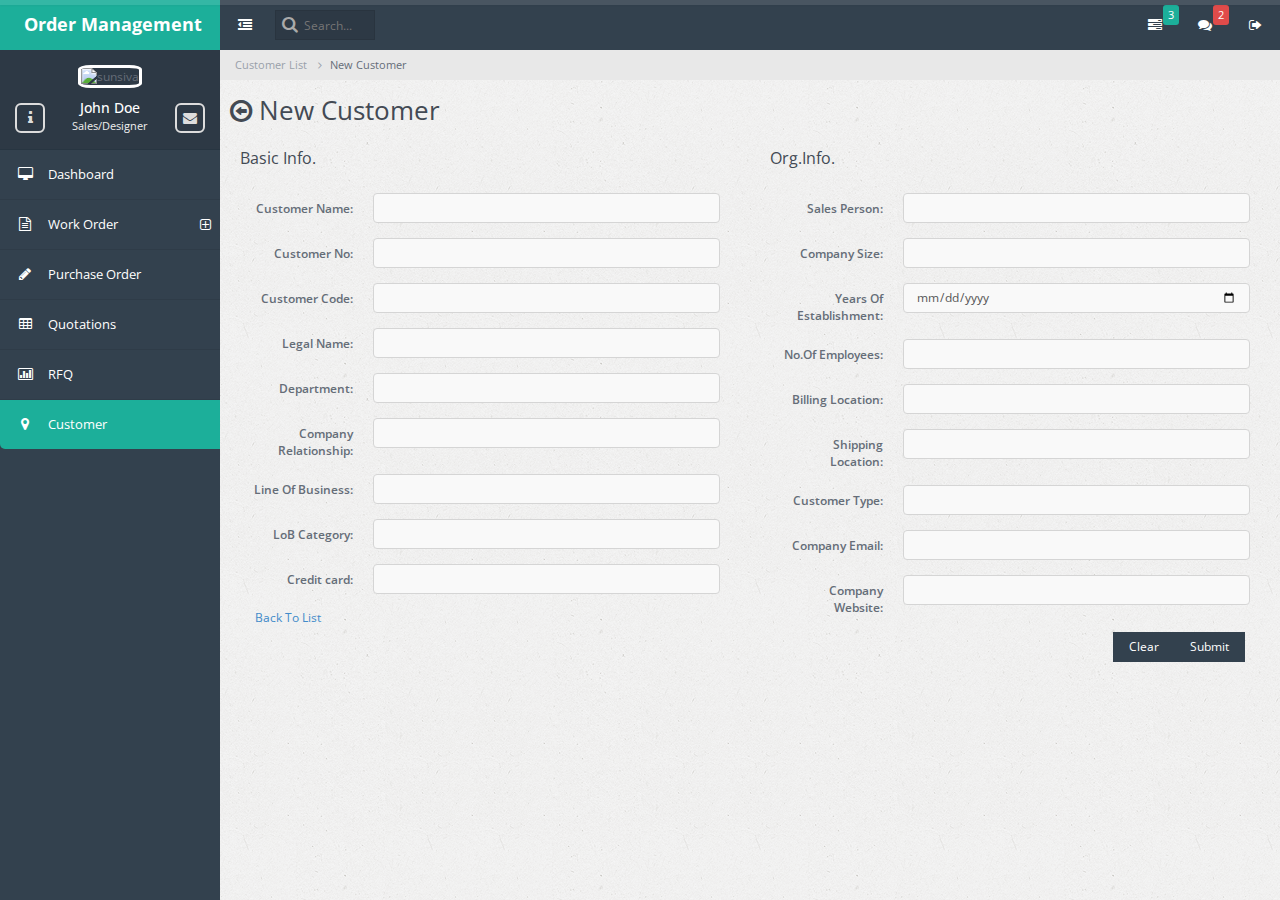
==== cust-create.html @ 12871ab6 "initial" ====
﻿<!DOCTYPE html>
<html lang="en">
    <head>        
        <!-- META SECTION -->
        <title>IMS-Demo</title>             
        <meta http-equiv="Content-Type" content="text/html; charset=utf-8" />
        <meta http-equiv="X-UA-Compatible" content="IE=edge" />
        <meta name="viewport" content="width=device-width, initial-scale=1" />
        
        <link rel="icon" href="favicon.ico" type="image/x-icon" />
        <!-- END META SECTION -->
        
        <!-- CSS INCLUDE -->        
        <link rel="stylesheet" type="text/css" id="theme" href="css/theme-blue.css"/>
        <!-- EOF CSS INCLUDE -->                  
    </head>
    <body>
        <!-- START PAGE CONTAINER -->
        <div class="page-container">
            
            <!-- START PAGE SIDEBAR -->
            <div class="page-sidebar">
                <!-- START X-NAVIGATION -->
                <ul class="x-navigation">
                    <li class="xn-logo"><a href="index.html" style="font-size:large"><b>Order Management</b></a>
                    </li>
                    <li class="xn-profile">
                        <a href="#" class="profile-mini">
                            <img src="img/sunsiva.PNG" alt="sunsiva" />
                            <!--<img src="assets/images/users/avatar.jpg" alt="John Doe"/>-->
                        </a>
                        <div class="profile">
                            <div class="profile-image">
                                <img src="img/sunsiva.PNG" alt="sunsiva" />
                                <!--<img src="assets/images/users/avatar.jpg" alt="John Doe"/>-->
                            </div>
                            <div class="profile-data">
                                <div class="profile-data-name">John Doe</div>
                                <div class="profile-data-title">Sales/Designer</div>
                            </div>
                            <div class="profile-controls">
                                <a href="#" class="profile-control-left"><span class="fa fa-info"></span></a>
                                <a href="#" class="profile-control-right"><span class="fa fa-envelope"></span></a>
                            </div>
                        </div>
                    </li>
                    <!--<li class="xn-title">Navigation</li>-->
                    <li>
                        <a href="index.html"><span class="fa fa-desktop"></span> <span class="xn-text">Dashboard</span></a>
                    </li>
                    <li class="xn-openable">
                        <a href="#"><span class="fa fa-file-text-o"></span> <span class="xn-text"> Work Order</span></a>
                        <ul>
                            <li><a href="wo-index.html">All</a></li>
                            <li><a href="wo-index.html">New</a></li>
                            <li><a href="wo-index.html">Issued To Production</a></li>
                            <li><a href="wo-index.html">In Production</a></li>
                            <li><a href="wo-index.html">On Time</a></li>
                            <li><a href="wo-index.html">Delayed</a></li>
                            <li><a href="wo-index.html">Ready For Shipping</a></li>
                            <li><a href="wo-index.html">Shipped</a></li>
                            <li><a href="wo-index.html">Complete</a></li>
                            <li><a href="wo-index.html">Cancelled</a></li>
                            <li><a href="wo-index.html">Closed</a></li>
                            <li><a href="wo-index.html">On Hold</a></li>
                        </ul>
                    </li>
                    <li>
                        <a href="po-index.html"><span class="fa fa-pencil"></span> <span class="xn-text">Purchase Order</span></a>
                    </li>
                    <li>
                        <a href="quote-index.html"><span class="fa fa-table"></span> <span class="xn-text">Quotations</span></a>
                    </li>
                    <li>
                        <a href="rfq-index.html"><span class="fa fa-bar-chart-o"></span> <span class="xn-text">RFQ</span></a>
                    </li>
                    <li class="active">
                        <a href="cust-index.html"><span class="fa fa-map-marker"></span> <span class="xn-text">Customer</span></a>
                    </li>

                </ul>
                <!-- END X-NAVIGATION -->
            </div>
            <!-- END PAGE SIDEBAR -->
            
            <!-- PAGE CONTENT -->
            <div class="page-content">
                
                <!-- START X-NAVIGATION VERTICAL -->
                <ul class="x-navigation x-navigation-horizontal x-navigation-panel">
                    <!-- TOGGLE NAVIGATION -->
                    <li class="xn-icon-button">
                        <a href="#" class="x-navigation-minimize"><span class="fa fa-dedent"></span></a>
                    </li>
                    <!-- END TOGGLE NAVIGATION -->
                    <!-- SEARCH -->
                    <li class="xn-search">
                        <form role="form">
                            <input type="text" name="search" placeholder="Search..."/>
                        </form>
                    </li>   
                    <!-- END SEARCH -->
                    <!-- SIGN OUT -->
                    <li class="xn-icon-button pull-right">
                        <a href="#" class="mb-control" data-box="#mb-signout"><span class="fa fa-sign-out"></span></a>                        
                    </li> 
                    <!-- END SIGN OUT -->
                    <!-- MESSAGES -->
                    <li class="xn-icon-button pull-right">
                        <a href="#"><span class="fa fa-comments"></span></a>
                        <div class="informer informer-danger">2</div>
                        <div class="panel panel-primary animated zoomIn xn-drop-left xn-panel-dragging">
                            <div class="panel-heading">
                                <h3 class="panel-title"><span class="fa fa-comments"></span> Messages</h3>
                                <div class="pull-right">
                                    <span class="label label-danger">2 new</span>
                                </div>
                            </div>
                            <div class="panel-body list-group list-group-contacts scroll" style="height: 200px;">
                                <a href="#" class="list-group-item">
                                    <div class="list-group-status status-online"></div>
                                    <img src="assets/images/users/user2.jpg" class="pull-left hide" alt="John Doe" />
                                    <span class="contacts-title">John Doe</span>
                                    <p>New Customer Added.</p>
                                </a>
                                <a href="#" class="list-group-item">
                                    <div class="list-group-status status-away"></div>
                                    <img src="assets/images/users/user3.jpg" class="pull-left hide" alt="Nadia Ali" />
                                    <span class="contacts-title">Nadia Ali</span>
                                    <p>New Work Order Created</p>
                                </a>
                            </div>
                            <div class="panel-footer text-center">
                                <a href="wo-create.html">Show all messages</a>
                            </div>
                        </div>
                    </li>
                    <!-- END MESSAGES -->
                    <!-- TASKS -->
                    <li class="xn-icon-button pull-right">
                        <a href="#"><span class="fa fa-tasks"></span></a>
                        <div class="informer informer-warning">3</div>
                        <div class="panel panel-primary animated zoomIn xn-drop-left xn-panel-dragging">
                            <div class="panel-heading">
                                <h3 class="panel-title"><span class="fa fa-tasks"></span> Tasks</h3>
                                <div class="pull-right">
                                    <span class="label label-warning">3 active</span>
                                </div>
                            </div>
                            <div class="panel-body list-group scroll" style="height: 200px;">
                                <a class="list-group-item" href="#">
                                    <strong>Aluminum Panels</strong>
                                    <div class="progress progress-small progress-striped active">
                                        <div class="progress-bar progress-bar-danger" role="progressbar" aria-valuenow="50" aria-valuemin="0" aria-valuemax="100" style="width: 50%;">50%</div>
                                    </div>
                                    <small class="text-muted">Tiger Nixon, 2016/10/25 / 50%</small>
                                </a>
                                <a class="list-group-item" href="#">
                                    <strong>Sandwich Panel</strong>
                                    <div class="progress progress-small progress-striped active">
                                        <div class="progress-bar progress-bar-warning" role="progressbar" aria-valuenow="80" aria-valuemin="0" aria-valuemax="100" style="width: 80%;">80%</div>
                                    </div>
                                    <small class="text-muted">Concrete Canvas, 2016/10/29 / 80%</small>
                                </a>
                                <a class="list-group-item" href="#">
                                    <strong>Aluminum Panels</strong>
                                    <div class="progress progress-small progress-striped active">
                                        <div class="progress-bar progress-bar-success" role="progressbar" aria-valuenow="95" aria-valuemin="0" aria-valuemax="100" style="width: 95%;">95%</div>
                                    </div>
                                    <small class="text-muted">AMD Windows, 2016/10/26 / 95%</small>
                                </a>
                            </div>
                            <div class="panel-footer text-center">
                                <a href="wo-create.html">Show all tasks</a>
                            </div>
                        </div>
                    </li>
                    <!-- END TASKS -->
                </ul>
                <!-- END X-NAVIGATION VERTICAL -->                    
                
                <!-- START BREADCRUMB -->
                <ul class="breadcrumb">
                    <li><a href="cust-index.html">Customer List</a></li>
                    <li class="active">New Customer</li>
                </ul>
                <!-- END BREADCRUMB -->
                
                <!-- PAGE TITLE -->
                <div class="page-title">                    
                    <h2><span class="fa fa-arrow-circle-o-left"></span> New Customer</h2>
                </div>
                <!-- END PAGE TITLE -->                
                
                <!-- PAGE CONTENT WRAPPER -->
                <div class="page-content-wrap">                
                
                    <div class="row">
                        <div class="col-md-6">

                            <!-- START VALIDATIONENGINE PLUGIN -->
                            <div class="block">
                                <h4>Basic Info.</h4>                                
                                <form id="validate" role="form" class="form-horizontal" action="javascript:alert('Form #validate submited');">                            
                                    <div class="panel-body">
                                        <div class="form-group form-group-required">
                                            <label class="col-md-3 control-label">Customer Name:</label>
                                            <div class="col-md-9">
                                                <input type="text" class="form-control" name="CustomerName" />
                                            </div>
                                        </div>
                                        <div class="form-group form-group-required">
                                            <label class="col-md-3 control-label">Customer No:</label>
                                            <div class="col-md-9">
                                                <input type="text" class="form-control" name="CNo" />
                                            </div>
                                        </div>
                                        <div class="form-group">
                                            <label class="col-md-3 control-label">Customer Code:</label>
                                            <div class="col-md-9">
                                                <input type="text" class="form-control" name="CCode" />
                                            </div>
                                        </div>
                                        <div class="form-group">
                                            <label class="col-md-3 control-label">Legal Name:</label>
                                            <div class="col-md-9">
                                                <input type="text" value="" name="LegalName" class="form-control" />
                                            </div>
                                        </div>
                                        <div class="form-group">
                                            <label class="col-md-3 control-label">Department:</label>
                                            <div class="col-md-9">
                                                <input type="text" class="form-control" name="age" />
                                            </div>
                                        </div>
                                        <div class="form-group">
                                            <label class="col-md-3 control-label">Company Relationship:</label>
                                            <div class="col-md-9">
                                                <input type="text" class="form-control" name="CompRelationship" />
                                            </div>
                                        </div>
                                        <div class="form-group">
                                            <label class="col-md-3 control-label">Line Of Business:</label>
                                            <div class="col-md-9">
                                                <input type="text" class="form-control" name="credit" />
                                            </div>
                                        </div>
                                        <div class="form-group">
                                            <label class="col-md-3 control-label">LoB Category:</label>
                                            <div class="col-md-9">
                                                <input type="text" name="site" class="form-control" />
                                            </div>
                                        </div>

                                        <div class="form-group">
                                            <label class="col-md-3 control-label">Credit card:</label>
                                            <div class="col-md-9">
                                                <input type="text" class="mask_credit form-control" name="credit" />
                                            </div>
                                        </div>
                                        <div class="btn-group pull-left">
                                            <a href="cust-index.html">Back To List</a>
                                        </div>
                                    </div>                                                           
                                </form>
                            </div>                                               
                            <!-- END VALIDATIONENGINE PLUGIN -->

                        </div>
                        <div class="col-md-6">                        

                            <!-- START JQUERY VALIDATION PLUGIN -->
                            <div class="block">
                                <h4>Org.Info.</h4>
                                <form id="jvalidate" role="form" class="form-horizontal" action="javascript:alert('Form #validate2 submited');">
                                <div class="panel-body">                                    
                                    <div class="form-group">
                                        <label class="col-md-3 control-label">Sales Person:</label>  
                                        <div class="col-md-9">
                                            <input type="text" class="form-control" name="SalesPerson"/>
                                        </div>
                                    </div>
                                    <div class="form-group">
                                        <label class="col-md-3 control-label">Company Size:</label>                                        
                                        <div class="col-md-9">
                                            <input type="text" class="form-control" name="CompanySize"/>                                        
                                        </div>
                                    </div>                    
                                    <div class="form-group">
                                        <label class="col-md-3 control-label">Years Of Establishment:</label>                                       
                                        <div class="col-md-9">
                                            <input type="date" class="form-control datepicker" name="YoE"/>
                                        </div>
                                    </div>               
                                    <div class="form-group">
                                        <label class="col-md-3 control-label">No.Of Employees:</label>
                                        <div class="col-md-9">
                                            <input type="text" name="NoOfEmp" class="form-control"/>                                        
                                        </div>
                                    </div>
                                    <div class="form-group form-group-required">                                        
                                        <label class="col-md-3 control-label">Billing Location:</label>          
                                        <div class="col-md-9">
                                            <input type="text" class="form-control" name="age"/>                                        
                                        </div>
                                    </div>                                                             
                                    <div class="form-group">
                                        <label class="col-md-3 control-label">Shipping Location:</label>
                                        <div class="col-md-9">
                                            <input type="text" class="form-control" name="ShipLoc"/>
                                        </div>
                                    </div>
                                    <div class="form-group">
                                        <label class="col-md-3 control-label">Customer Type:</label>
                                        <div class="col-md-9">
                                            <input type="text" name="CustomerType" class="form-control"/>  
                                        </div>
                                    </div>
                                    <div class="form-group">
                                        <label class="col-md-3 control-label">Company Email:</label>
                                        <div class="col-md-9">
                                            <input type="text" class="form-control" name="credit" />
                                        </div>
                                    </div>
                                    <div class="form-group">
                                        <label class="col-md-3 control-label">Company Website:</label>
                                        <div class="col-md-9">
                                            <input type="text" name="CustomerType" class="form-control" />
                                        </div>
                                    </div>    
                                        <div class="btn-group pull-right">
                                            <button class="btn btn-primary" type="button" onClick="jvalidate.resetForm();$('#gender').next('.bootstrap-select').removeClass('error').removeClass('valid')">Clear</button>
                                            <button class="btn btn-primary" type="submit">Submit</button>
                                        </div>
                                    </div>                                               
                                </form>
                            <!-- END JQUERY VALIDATION PLUGIN -->
                            </div>
                        </div>
                    </div>

                </div>
                <!-- END PAGE CONTENT WRAPPER -->                
            </div>            
            <!-- END PAGE CONTENT -->
        </div>
        <!-- END PAGE CONTAINER -->
        
        <!-- MESSAGE BOX-->
        <div class="message-box animated fadeIn" data-sound="alert" id="mb-signout">
            <div class="mb-container">
                <div class="mb-middle">
                    <div class="mb-title"><span class="fa fa-sign-out"></span> Log <strong>Out</strong> ?</div>
                    <div class="mb-content">
                        <p>Are you sure you want to log out?</p>                    
                        <p>Press No if youwant to continue work. Press Yes to logout current user.</p>
                    </div>
                    <div class="mb-footer">
                        <div class="pull-right">
                            <a href="pages-login.html" class="btn btn-success btn-lg">Yes</a>
                            <button class="btn btn-default btn-lg mb-control-close">No</button>
                        </div>
                    </div>
                </div>
            </div>
        </div>
        <!-- END MESSAGE BOX-->

        <!-- START PRELOADS -->
        <audio id="audio-alert" src="audio/alert.mp3" preload="auto"></audio>
        <audio id="audio-fail" src="audio/fail.mp3" preload="auto"></audio>
        <!-- END PRELOADS -->                 
        
    <!-- START SCRIPTS -->
        <!-- START PLUGINS -->
        <script type="text/javascript" src="js/plugins/jquery/jquery.min.js"></script>
        <script type="text/javascript" src="js/plugins/jquery/jquery-ui.min.js"></script>
        <script type="text/javascript" src="js/plugins/bootstrap/bootstrap.min.js"></script>
        <!-- END PLUGINS -->
        
        <!-- THIS PAGE PLUGINS -->
        <script type='text/javascript' src='js/plugins/icheck/icheck.min.js'></script>
        <script type="text/javascript" src="js/plugins/mcustomscrollbar/jquery.mCustomScrollbar.min.js"></script>
        
        <script type='text/javascript' src='js/plugins/bootstrap/bootstrap-datepicker.js'></script>        
        <script type='text/javascript' src='js/plugins/bootstrap/bootstrap-select.js'></script>        

        <script type='text/javascript' src='js/plugins/validationengine/languages/jquery.validationEngine-en.js'></script>
        <script type='text/javascript' src='js/plugins/validationengine/jquery.validationEngine.js'></script>        

        <script type='text/javascript' src='js/plugins/jquery-validation/jquery.validate.js'></script>                

        <script type='text/javascript' src='js/plugins/maskedinput/jquery.maskedinput.min.js'></script>
        <!-- END THIS PAGE PLUGINS -->               

        <!-- START TEMPLATE -->
        <!--<script type="text/javascript" src="js/settings.js"></script>-->
        
        <script type="text/javascript" src="js/plugins.js"></script>
        <script type="text/javascript" src="js/actions.js"></script>
        <!-- END TEMPLATE -->
        
        <script type="text/javascript">
            var jvalidate = $("#jvalidate").validate({
                ignore: [],
                rules: {                                            
                        login: {
                                required: true,
                                minlength: 2,
                                maxlength: 8
                        },
                        password: {
                                required: true,
                                minlength: 5,
                                maxlength: 10
                        },
                        're-password': {
                                required: true,
                                minlength: 5,
                                maxlength: 10,
                                equalTo: "#password2"
                        },
                        age: {
                                required: true,
                                min: 18,
                                max: 100
                        },
                        email: {
                                required: true,
                                email: true
                        },
                        date: {
                                required: true,
                                date: true
                        },
                        credit: {
                                required: true,
                                creditcard: true
                        },
                        site: {
                                required: true,
                                url: true
                        }
                    }                                        
                });                                    

        </script>
        
    <!-- END SCRIPTS -->          
        
    </body>
</html>
---- css/theme-blue.css ----
@charset "UTF-8";

@import url(http://fonts.googleapis.com/css?family=Open+Sans:300italic,400italic,600italic,700italic,400,300,500,600,700&subset=latin,latin-ext);
@import "jquery/jquery-ui.min.css";
@import "bootstrap/bootstrap.min.css";
@import "fontawesome/font-awesome.min.css";
@import "summernote/summernote.css";
@import "codemirror/codemirror.css";
@import "nvd3/nv.d3.css";
@import "mcustomscrollbar/jquery.mCustomScrollbar.css";
@import "fullcalendar/fullcalendar.css";
@import "blueimp/blueimp-gallery.min.css";
@import "rickshaw/rickshaw.css";
@import "dropzone/dropzone.css";
@import "animate/animate.min.css";

/* PREDEFINED CLASSES */
.clearfix {
  zoom: 1;
}
.clearfix:before,
.clearfix:after {
  content: "";
  display: table;
}
.clearfix:after {
  clear: both;
}
.background-colorful {
  background: linear-gradient(left, #E04B4A 0%, #1caf9a 50%, #95b75d 100%);
  background: -o-linear-gradient(left, #E04B4A 0%, #1caf9a 50%, #95b75d 100%);
  background: -moz-linear-gradient(left, #E04B4A 0%, #1caf9a 50%, #95b75d 100%);
  background: -webkit-linear-gradient(left, #E04B4A 0%, #1caf9a 50%, #95b75d 100%);
  background: -ms-linear-gradient(left, #E04B4A 0%, #1caf9a 50%, #95b75d 100%);
  background: -webkit-gradient(linear, left top, right top, color-stop(0, #E04B4A), color-stop(0.5, #1caf9a), color-stop(1, #95b75d));
}
/* EOF PREDEFINED CLASSES */
html * {
  outline: none !important;
}
html,
body {
  min-height: 100%;
  padding: 0px;
  margin: 0px;
  background: #f5f5f5 url('../img/bg.png') left top repeat;
  position: relative;
  font-family: 'Open Sans', sans-serif;
  font-size: 12px;
  color: #656d78;
  overflow-x: hidden;
}
.body-full-height {
  height: 100%;
}
.body-full-height body {
  height: 100%;
}
.row {
  margin-left: 0px;
  margin-right: 0px;
}
.row [class^='col-xs-'],
.row [class^='col-sm-'],
.row [class^='col-md-'],
.row [class^='col-lg-'] {
  min-height: 1px;
  padding-left: 10px;
  padding-right: 10px;
}
.row.stacked [class^='col-xs-'],
.row.stacked [class^='col-sm-'],
.row.stacked [class^='col-md-'],
.row.stacked [class^='col-lg-'] {
  padding-left: 0px;
  padding-right: 0px;
}
/* PAGE CONTAINER */
.page-container {
  width: 100%;
  float: left;
  min-height: 100%;
  position: relative;
  background: #33414e;
  /* SIDEBAR */
  /* END SIDEBAR */
  /* CONTENT */
  /* END CONTENT */
  /* RTL CONTENT MODE */
  /* END RTL CONTENT MODE */
}
.page-container .page-sidebar {
  width: 220px;
  float: left;
  position: relative;
  z-index: 3;
}
.page-container .page-sidebar.page-sidebar-fixed {
  position: fixed;
}
.page-container.page-container-wide .page-sidebar {
  width: 50px;
}
.page-container .page-content {
  min-height: 100%;
  margin-left: 220px;
  background: #f5f5f5 url('../img/bg.png') left top repeat;
  position: relative;
  zoom: 1;
}
.page-container .page-content:before,
.page-container .page-content:after {
  content: "";
  display: table;
}
.page-container .page-content:after {
  clear: both;
}
.page-container .page-content .content-frame {
  float: left;
  width: 100%;
  position: relative;
  background: #f5f5f5 url('../img/bg.png') left top repeat;
}
.page-container .page-content .content-frame .content-frame-top {
  float: left;
  width: 100%;
  line-height: 30px;
  padding: 13px 15px 15px;
  background: rgba(0, 0, 0, 0.02);
  border-bottom: 1px solid #DDD;
  border-top: 1px solid #DDD;
}
.page-container .page-content .content-frame .content-frame-top .page-title {
  padding: 0px;
  width: auto;
}
.page-container .page-content .content-frame .content-frame-top .page-title h2 {
  margin-bottom: 0px;
  font-size: 22px;
}
.page-container .page-content .content-frame .content-frame-left {
  float: left;
  width: 300px;
  padding: 10px;
  min-height: 100%;
  background: rgba(0, 0, 0, 0.02);
  border-right: 1px solid #DDD;
}
.page-container .page-content .content-frame .content-frame-left.padding-0 {
  padding: 0px;
}
.page-container .page-content .content-frame .content-frame-left .block {
  padding: 0px;
  margin-bottom: 20px;
}
.page-container .page-content .content-frame .content-frame-left h4 {
  margin-top: 10px;
}
.page-container .page-content .content-frame .content-frame-left > .form-group {
  margin-bottom: 20px;
}
.page-container .page-content .content-frame .content-frame-right {
  float: right;
  width: 300px;
  padding: 10px;
  min-height: 100%;
  background: rgba(0, 0, 0, 0.02);
  border-left: 1px solid #DDD;
}
.page-container .page-content .content-frame .content-frame-right.padding-0 {
  padding: 0px;
}
.page-container .page-content .content-frame .content-frame-right.padding-0 .block {
  padding: 10px;
}
.page-container .page-content .content-frame .content-frame-right h4 {
  margin-top: 10px;
}
.page-container .page-content .content-frame .content-frame-right .block {
  padding: 0px;
  margin-bottom: 20px;
}
.page-container .page-content .content-frame .content-frame-right > .form-group {
  margin-bottom: 20px;
}
.page-container .page-content .content-frame .content-frame-body {
  padding: 70px 10px 10px 10px;
  margin-left: 300px;
}
.page-container .page-content .content-frame .content-frame-body.content-frame-body-left {
  margin-left: 0px;
  margin-right: 300px;
}
.page-container .page-content .content-frame .content-frame-left-toggle,
.page-container .page-content .content-frame .content-frame-right-toggle {
  display: none;
  margin-left: 5px;
}
.page-container .page-content .page-content-wrap {
  float: left;
  width: 100%;
}
.page-container.page-container-wide .page-content {
  margin-left: 50px;
  -webkit-transition: all 200ms ease;
  -moz-transition: all 200ms ease;
  -ms-transition: all 200ms ease;
  -o-transition: all 200ms ease;
  transition: all 200ms ease;
}
.page-container.page-navigation-toggled .page-content {
  margin-left: 50px;
}
.page-container.page-mode-rtl .page-sidebar {
  float: right;
}
.page-container.page-mode-rtl .page-sidebar.page-sidebar-fixed {
  right: 0px;
}
.page-container.page-mode-rtl .page-content {
  margin-left: 0px;
  margin-right: 220px;
}
.page-container.page-mode-rtl.page-container-wide .page-content {
  margin-right: 50px;
}
.page-container.page-navigation-top .page-content {
  margin-left: 0px;
}
.page-container.page-navigation-top-fixed .x-navigation.x-navigation-horizontal {
  position: fixed;
  padding-right: 220px;
  top: 0px;
}
.page-container.page-navigation-top-fixed .page-content {
  padding-top: 50px;
}
.page-container.page-navigation-top-fixed.page-navigation-toggled .x-navigation.x-navigation-horizontal {
  padding-right: 50px;
}
body.page-container-boxed {
  background: url("../img/backgrounds/wall_1.jpg") left top no-repeat fixed;
  padding: 20px 0px;
}
body.page-container-boxed .page-container {
  width: 1200px;
  float: none;
  margin: 0px auto;
  -moz-box-shadow: 1px 1px 2px 0px rgba(0, 0, 0, 0.2);
  -webkit-box-shadow: 1px 1px 2px 0px rgba(0, 0, 0, 0.2);
  box-shadow: 1px 1px 2px 0px rgba(0, 0, 0, 0.2);
  -moz-border-radius: 0px;
  -webkit-border-radius: 0px;
  border-radius: 0px;
}
/* END PAGE CONTAINER */
/* NAVIGATION */
.x-navigation,
.x-navigation ul {
  width: 100%;
  padding: 0px;
  margin: 0px;
  float: left;
  list-style: none;
  display: block;
  z-index: 3;
}
.x-navigation {
  background: #33414e;
  /* NAV LIST ELEMENT */
  /* END NAV LIST ELEMENT */
  /* NAV LIST FIRST ELEMENT */
  /* END NAV LIST FIRST ELEMENT */
  /* NAV HORIZONTAL MODE */
  /* END NAV HORIZONTAL MODE */
  /* NAV MINIMIZED MODE */
  /* END NAV MINIMIZED MODE */
  /* X-NAVIIGATION CUSTOM */
  /* END X-NAVIGATION CUSTOM */
  /* NAV SEARCH */
  /* END NAV SEARCH */
  /* NAV INFORMER */
  /* END NAV INFORMER */
}
.x-navigation li {
  float: left;
  display: block;
  width: 100%;
  padding: 0px;
  margin: 0px;
  position: relative;
}
.x-navigation li > a {
  display: block;
  float: left;
  width: 100%;
  line-height: 19px;
  color: #ffffff;
  font-size: 13px;
  font-weight: 400;
  padding: 15px 10px 15px 15px;
  text-decoration: none;
  border-bottom: 1px solid #2f3c48;
  vertical-align: text-bottom;
}
.x-navigation li > a .fa,
.x-navigation li > a .glyphicon {
  color: #ffffff;
  text-align: center;
  width: 20px;
  font-size: 14px;
  margin-right: 10px;
  vertical-align: baseline;
  -webkit-transition: color 200ms ease;
  -moz-transition: color 200ms ease;
  -ms-transition: color 200ms ease;
  -o-transition: color 200ms ease;
  transition: color 200ms ease;
}
.x-navigation li > a:hover {
  background: #3d4e5d;
  -webkit-transition: all 200ms ease;
  -moz-transition: all 200ms ease;
  -ms-transition: all 200ms ease;
  -o-transition: all 200ms ease;
  transition: all 200ms ease;
}
.x-navigation li > a:hover .fa,
.x-navigation li > a:hover .glyphicon {
  color: #1caf9a;
}
.x-navigation li > ul {
  background: #273541;
  max-height: 0px;
  -webkit-transition: all 200ms ease;
  -moz-transition: all 200ms ease;
  -ms-transition: all 200ms ease;
  -o-transition: all 200ms ease;
  transition: all 200ms ease;
  overflow: hidden;
}
.x-navigation li > ul li > a {
  color: #cccccc;
  font-size: 12px;
  line-height: 19px;
  font-weight: 400;
  padding: 12px 10px;
  border-bottom-color: transparent;
}
.x-navigation li > ul li > a:hover {
  background: #23303b;
  color: #ffffff;
}
.x-navigation li > ul li.active > a {
  background: #23303b;
  color: #ffffff;
}
.x-navigation li.xn-openable:before {
  position: absolute;
  font-family: "FontAwesome";
  content: "\f196";
  font-size: 14px;
  width: 20px;
  height: 20px;
  color: #ffffff;
  right: 0px;
  top: 12px;
  cursor: pointer;
}
.x-navigation li.active.xn-openable:before {
  content: "\f147";
}
.x-navigation li.active > a {
  background: #1caf9a;
  -webkit-transition: all 200ms ease;
  -moz-transition: all 200ms ease;
  -ms-transition: all 200ms ease;
  -o-transition: all 200ms ease;
  transition: all 200ms ease;
}
.x-navigation li.active > a .fa,
.x-navigation li.active > a .glyphicon {
  color: #fff;
}
.x-navigation li.active > ul {
  max-height: 1200px;
}
.x-navigation li.xn-title {
  padding: 20px 10px 10px;
  line-height: 20px;
  font-weight: 300;
  font-size: 13px;
  color: #fff;
  border-bottom: 1px solid #2f3c48;
}
.x-navigation > li.xn-openable:before {
  top: 15px;
}
.x-navigation > li > ul > li > a {
  padding-left: 25px;
}
.x-navigation > li > ul > li > a:hover {
  padding-left: 30px;
}
.x-navigation > li > ul > li.active > a {
  padding-left: 30px;
}
.x-navigation > li > ul > li > ul > li > a {
  padding-left: 40px;
}
.x-navigation > li > ul > li > ul > li > a:hover {
  padding-left: 45px;
}
.x-navigation > li > ul > li > ul > li.active > a {
  padding-left: 45px;
}
.x-navigation > li > ul > li > ul > li > ul > li > a {
  padding-left: 50px;
}
.x-navigation > li > ul > li > ul > li > ul > li > a:hover {
  padding-left: 55px;
}
.x-navigation > li > ul > li > ul > li > ul > li.active > a {
  padding-left: 55px;
}
.x-navigation > li > ul > li > ul > li > ul > li > ul > li > a {
  padding-left: 60px;
}
.x-navigation > li > ul > li > ul > li > ul > li > ul > li > a:hover {
  padding-left: 65px;
}
.x-navigation > li > ul > li > ul > li > ul > li > ul > li.active > a {
  padding-left: 65px;
}
.x-navigation > li:last-child > a {
  -moz-border-radius: 0px 0px 0px 5px;
  -webkit-border-radius: 0px 0px 0px 5px;
  border-radius: 0px 0px 0px 5px;
  border-bottom: 0px;
}
.x-navigation.x-navigation-horizontal {
  height: 50px;
  background: #33414e;
}
.x-navigation.x-navigation-horizontal .xn-logo a {
  border-bottom: 0px;
  width: 200px;
}
.x-navigation.x-navigation-horizontal > li.xn-openable:before {
  display: none;
}
.x-navigation.x-navigation-horizontal > li > a {
  padding: 15px;
  border-bottom: 0px;
  line-height: 20px;
  color: #ffffff;
  text-shadow: none;
}
.x-navigation.x-navigation-horizontal > li > a:hover {
  background: #3d4e5d;
}
.x-navigation.x-navigation-horizontal > li > a:hover .fa,
.x-navigation.x-navigation-horizontal > li > a:hover .glyphicon {
  color: #1caf9a;
}
.x-navigation.x-navigation-horizontal > li > a .fa,
.x-navigation.x-navigation-horizontal > li > a .glyphicon {
  color: #ffffff;
}
.x-navigation.x-navigation-horizontal > li.active > a {
  background: #3d4e5d;
}
.x-navigation.x-navigation-horizontal > li.active > a .fa,
.x-navigation.x-navigation-horizontal > li.active > a .glyphicon {
  color: #1caf9a;
}
.x-navigation.x-navigation-horizontal > li ul {
  width: 220px;
  position: absolute;
  overflow: visible;
  display: none;
  -moz-border-radius: 3px;
  -webkit-border-radius: 3px;
  border-radius: 3px;
  -moz-box-shadow: 0px 2px 1px 0px rgba(0, 0, 0, 0.1);
  -webkit-box-shadow: 0px 2px 1px 0px rgba(0, 0, 0, 0.1);
  box-shadow: 0px 2px 1px 0px rgba(0, 0, 0, 0.1);
  z-index: 3;
}
.x-navigation.x-navigation-horizontal > li ul ul.xn-drop-white:after {
  border-right-color: #FFF;
}
.x-navigation.x-navigation-horizontal > li > ul {
  top: 60px;
  left: 0px;
}
.x-navigation.x-navigation-horizontal > li > ul.xn-drop-white:after {
  border-bottom-color: #FFF;
}
.x-navigation.x-navigation-horizontal > li > ul.xn-drop-left {
  left: auto;
  right: 0px;
}
.x-navigation.x-navigation-horizontal > li > ul.xn-drop-left.xn-drop-white ul:after {
  border-left-color: #FFF;
}
.x-navigation.x-navigation-horizontal > li > ul:after {
  bottom: 100%;
  left: 27px;
  border: solid transparent;
  content: " ";
  height: 0;
  width: 0;
  position: absolute;
  pointer-events: none;
  border-color: rgba(0, 0, 0, 0);
  border-bottom-color: #33414e;
  border-width: 5px;
  margin-left: -5px;
}
.x-navigation.x-navigation-horizontal > li > ul.xn-drop-left:after {
  right: 20px;
  left: auto;
}
.x-navigation.x-navigation-horizontal > li > ul.xn-drop-left:after ul {
  left: auto;
  right: 230px;
}
.x-navigation.x-navigation-horizontal > li > ul.xn-drop-left:after ul:after {
  right: auto;
  left: 100%;
  border: solid transparent;
  border-left-color: #33414e;
  border-width: 5px;
  margin-right: -5px;
}
.x-navigation.x-navigation-horizontal > li > ul ul {
  top: 0px;
  right: -230px;
}
.x-navigation.x-navigation-horizontal > li > ul ul:after {
  right: 100%;
  top: 23px;
  border: solid transparent;
  content: " ";
  height: 0;
  width: 0;
  position: absolute;
  pointer-events: none;
  border-color: rgba(0, 0, 0, 0);
  border-right-color: #33414e;
  border-width: 5px;
  margin-top: -5px;
}
.x-navigation.x-navigation-horizontal > li > ul li > a {
  padding-left: 10px;
}
.x-navigation.x-navigation-horizontal > li > ul li > a:hover {
  padding-left: 15px;
}
.x-navigation.x-navigation-horizontal > li > ul li.active > a {
  padding-left: 15px;
}
.x-navigation.x-navigation-horizontal > li li {
  width: 100%;
}
.x-navigation.x-navigation-horizontal > li li:first-child a {
  -moz-border-radius: 3px 3px 0px 0px;
  -webkit-border-radius: 3px 3px 0px 0px;
  border-radius: 3px 3px 0px 0px;
}
.x-navigation.x-navigation-horizontal > li li:last-child a {
  -moz-border-radius: 0px 0px 3px 3px;
  -webkit-border-radius: 0px 0px 3px 3px;
  border-radius: 0px 0px 3px 3px;
  border-bottom-color: transparent;
}
.x-navigation.x-navigation-horizontal > li li.xn-openable:before {
  content: "\f105";
}
.x-navigation.x-navigation-horizontal > li li.active.xn-openable:before {
  content: "\f104";
}
.x-navigation.x-navigation-horizontal > li:last-child > a {
  -moz-border-radius: 0px;
  -webkit-border-radius: 0px;
  border-radius: 0px;
}
.x-navigation.x-navigation-horizontal > li.last > a {
  -moz-border-radius: 0px 5px 0px 0px;
  -webkit-border-radius: 0px 5px 0px 0px;
  border-radius: 0px 5px 0px 0px;
}
.x-navigation.x-navigation-horizontal li {
  width: auto;
  position: relative;
}
.x-navigation.x-navigation-horizontal li.active > ul {
  display: block;
}
.x-navigation.x-navigation-horizontal li.xn-openable > a {
  padding-right: 20px;
}
.x-navigation.x-navigation-horizontal ul.xn-drop-white {
  background: #FFF;
}
.x-navigation.x-navigation-horizontal ul.xn-drop-white ul {
  background: #FFF;
}
.x-navigation.x-navigation-horizontal ul.xn-drop-white ul:after {
  border-right-color: #FFF;
}
.x-navigation.x-navigation-horizontal ul.xn-drop-white li > a {
  color: #333;
  text-shadow: none;
  border-bottom: 1px solid #E9E9E9;
}
.x-navigation.x-navigation-horizontal ul.xn-drop-white li > a:hover {
  background: #F5F5F5;
  color: #333;
}
.x-navigation.x-navigation-horizontal ul.xn-drop-white li > a .fa,
.x-navigation.x-navigation-horizontal ul.xn-drop-white li > a .glyphicon {
  color: #33414e;
}
.x-navigation.x-navigation-horizontal ul.xn-drop-white li.active > a {
  color: #333;
  text-shadow: none;
  border-bottom: 1px solid #E9E9E9;
}
.x-navigation.x-navigation-horizontal ul.xn-drop-white li.active.xn-openable:before {
  color: #333;
}
.x-navigation.x-navigation-horizontal .xn-icon-button > a {
  padding: 15px 10px;
  text-align: center;
  width: 50px;
}
.x-navigation.x-navigation-horizontal .xn-icon-button > a .fa,
.x-navigation.x-navigation-horizontal .xn-icon-button > a .glyphicon {
  margin: 0px;
}
.x-navigation.x-navigation-horizontal .xn-search {
  padding: 10px 5px;
}
.x-navigation.x-navigation-horizontal .xn-search input {
  width: 100px;
}
.x-navigation.x-navigation-horizontal .xn-search input:focus {
  width: 200px;
}
.x-navigation.x-navigation-horizontal .xn-search:before {
  left: 5px;
}
.x-navigation.x-navigation-minimized {
  width: 50px;
}
.x-navigation.x-navigation-minimized .xn-text {
  display: none;
}
.x-navigation.x-navigation-minimized .xn-visible {
  display: block;
}
.x-navigation.x-navigation-minimized li {
  width: auto;
  position: relative;
}
.x-navigation.x-navigation-minimized li.xn-profile .profile-mini {
  display: block;
}
.x-navigation.x-navigation-minimized li.xn-profile .profile:after {
  right: 100%;
  top: 23px;
  border: solid transparent;
  content: " ";
  height: 0;
  width: 0;
  position: absolute;
  pointer-events: none;
  border-color: rgba(0, 0, 0, 0);
  border-right-color: #33414e;
  border-width: 5px;
  margin-top: -5px;
}
.x-navigation.x-navigation-minimized li.xn-title {
  display: none;
}
.x-navigation.x-navigation-minimized li.active > ul {
  display: block;
}
.x-navigation.x-navigation-minimized li ul {
  top: 0px;
  right: -230px;
  -moz-box-shadow: 0px 2px 1px 0px rgba(0, 0, 0, 0.1);
  -webkit-box-shadow: 0px 2px 1px 0px rgba(0, 0, 0, 0.1);
  box-shadow: 0px 2px 1px 0px rgba(0, 0, 0, 0.1);
}
.x-navigation.x-navigation-minimized li ul:after {
  right: 100%;
  top: 23px;
  border: solid transparent;
  content: " ";
  height: 0;
  width: 0;
  position: absolute;
  pointer-events: none;
  border-color: rgba(0, 0, 0, 0);
  border-right-color: #33414e;
  border-width: 5px;
  margin-top: -5px;
}
.x-navigation.x-navigation-minimized li ul li > a {
  padding-left: 15px !important;
}
.x-navigation.x-navigation-minimized li ul li > a:hover {
  padding-left: 20px !important;
}
.x-navigation.x-navigation-minimized li ul li.active > a {
  padding-left: 20px !important;
}
.x-navigation.x-navigation-minimized li ul li:first-child > a {
  -moz-border-radius: 3px 3px 0px 0px;
  -webkit-border-radius: 3px 3px 0px 0px;
  border-radius: 3px 3px 0px 0px;
}
.x-navigation.x-navigation-minimized li ul li:last-child > a {
  border-bottom: 0px;
  -moz-border-radius: 0px 0px 3px 3px;
  -webkit-border-radius: 0px 0px 3px 3px;
  border-radius: 0px 0px 3px 3px;
}
.x-navigation.x-navigation-minimized > li {
  width: 100%;
}
.x-navigation.x-navigation-minimized > li > a {
  padding: 15px 10px;
  text-align: center;
}
.x-navigation.x-navigation-minimized > li > a .fa,
.x-navigation.x-navigation-minimized > li > a .glyphicon {
  margin: 0px;
}
.x-navigation.x-navigation-minimized > li ul {
  width: 220px;
  position: absolute;
  overflow: visible;
  display: none;
  -moz-border-radius: 3px;
  -webkit-border-radius: 3px;
  border-radius: 3px;
}
.x-navigation.x-navigation-minimized > li li {
  width: 100%;
}
.x-navigation.x-navigation-minimized > li li.xn-openable:before {
  content: "\f105";
}
.x-navigation.x-navigation-minimized > li li.active.xn-openable:before {
  content: "\f104";
}
.x-navigation.x-navigation-minimized > li.active:before,
.x-navigation.x-navigation-minimized > li.xn-openable:before {
  display: none;
}
.x-navigation.x-navigation-minimized > li.xn-logo > a:first-child {
  padding: 0px;
  width: 50px;
  background-image: url("../img/logo-small.png");
}
.x-navigation.x-navigation-minimized .xn-search input {
  width: 30px;
  padding: 0px 2px 0px 28px;
}
.x-navigation.x-navigation-minimized .xn-search input:focus {
  width: 200px;
  padding: 0px 8px 0px 28px;
}
.x-navigation.x-navigation-custom li ul {
  background: #2d3945;
}
.x-navigation.x-navigation-custom li > a {
  border-bottom: 0px;
}
.x-navigation.x-navigation-custom li > a:hover {
  background: #2b3742;
}
.x-navigation.x-navigation-custom li > a:hover .fa,
.x-navigation.x-navigation-custom li > a:hover .glyphicon {
  color: #1caf9a;
}
.x-navigation.x-navigation-custom li > a .fa,
.x-navigation.x-navigation-custom li > a .glyphicon {
  color: #DDD;
}
.x-navigation.x-navigation-custom li.active > a {
  background: #2b3742;
}
.x-navigation.x-navigation-custom li.active > a .fa,
.x-navigation.x-navigation-custom li.active > a .glyphicon {
  color: #1caf9a;
}
.x-navigation.x-navigation-custom > li > a {
  padding: 12px 10px 12px 12px;
  border-bottom: 0px;
  font-size: 13px;
  color: #CCC;
  border-left: 3px solid transparent;
}
.x-navigation.x-navigation-custom > li > a:hover {
  color: #FFF;
  background: #374654;
}
.x-navigation.x-navigation-custom > li.active > a {
  color: #FFF;
  background: #374654;
  border-left: 3px solid #1caf9a;
}
.x-navigation.x-navigation-custom > li.xn-openable:before {
  color: #CCC;
  top: 12px;
}
.x-navigation.x-navigation-custom > li.xn-title {
  border-bottom: 0px;
}
.x-navigation.x-navigation-custom > li.xn-logo > a {
  border-left: 0px;
}
.x-navigation.x-navigation-custom > li.xn-logo > a:hover {
  background-color: #e0401d;
}
.x-navigation.x-navigation-custom.x-navigation-minimized > li > a {
  padding: 15px 10px 15px 7px;
}
.x-navigation.x-navigation-custom.x-navigation-minimized > li.xn-profile > a {
  border-left: 0px;
  padding: 7px;
}
.x-navigation .xn-search {
  padding: 10px 10px 0px 9px;
  position: relative;
}
.x-navigation .xn-search input {
  width: 200px;
  height: 30px;
  padding: 0px 8px 0px 28px;
  line-height: 25px;
  border: 1px solid #29343f;
  background: #2d3945;
  color: #AAA;
  -webkit-transition: all 200ms ease;
  -moz-transition: all 200ms ease;
  -ms-transition: all 200ms ease;
  -o-transition: all 200ms ease;
  transition: all 200ms ease;
  -moz-border-radius: 0px;
  -webkit-border-radius: 0px;
  border-radius: 0px;
}
.x-navigation .xn-search:before {
  content: "\f002";
  font-family: FontAwesome;
  position: absolute;
  width: 30px;
  height: 30px;
  text-align: center;
  font-size: 17px;
  line-height: 28px;
  color: #AAA;
  left: 10px;
  top: 10px;
  z-index: 2;
  cursor: pointer;
}
.x-navigation .xn-visible {
  display: none;
}
.x-navigation .x-navigation-control {
  position: absolute;
  right: 0px;
  width: 50px;
  height: 50px;
  cursor: pointer;
  display: none;
}
.x-navigation .x-navigation-control:hover {
  background: #e0401d;
  border-bottom: 0px;
}
.x-navigation .x-navigation-control:before {
  position: absolute;
  font-family: "FontAwesome";
  content: "\f0c9";
  font-size: 14px;
  top: 14px;
  left: 20px;
  color: #FFF;
  text-shadow: 1px 2px 2px rgba(0, 0, 0, 0.3);
}
.x-navigation > li.xn-logo > a {
  border-bottom: 0px;
}
.x-navigation > li.xn-logo > a:first-child {
 font-size: 25px;
 border-bottom: 0px;
 color: #FFF;
 height: 50px;
 text-align: center;
 background: #1caf9a;
}
.x-navigation > li.xn-logo > a:first-child:hover {
  background-color: #1caf9a;
}
.x-navigation > li.xn-profile {
  padding: 0px;
  border-bottom: 1px solid #273541;
}
.x-navigation > li.xn-profile .profile-data-name {
  color: #ffffff;
}
.x-navigation > li.xn-profile .profile-mini {
  display: none;
  width: 50px;
  padding: 7px;
}
.x-navigation > li.xn-profile .profile-mini img {
  width: 36px;
  border: 2px solid #FFF;
  -moz-border-radius: 20%;
  -webkit-border-radius: 20%;
  border-radius: 20%;
}
.x-navigation .informer {
  font-size: 11px;
  position: absolute;
  line-height: 20px;
  text-align: center;
  padding: 0px 5px;
  background: #BBB;
  right: 10px;
  top: 15px;
  color: #FFF;
  -moz-border-radius: 3px;
  -webkit-border-radius: 3px;
  border-radius: 3px;
}
.x-navigation .informer.pulsate {
  -webkit-animation: pulsate 1s ease-out;
  -webkit-animation-iteration-count: infinite;
  -moz-animation: pulsate 1s ease-out;
  -moz-animation-iteration-count: infinite;
  animation: pulsate 1s ease-out;
  animation-iteration-count: infinite;
}
.x-navigation .informer.informer-primary {
  background: #33414e;
}
.x-navigation .informer.informer-success {
  background: #95b75d;
}
.x-navigation .informer.informer-info {
  background: #1caf9a;
}
.x-navigation .informer.informer-warning {
  background: #1caf9a;
}
.x-navigation .informer.informer-danger {
  background: #E04B4A;
}
.x-navigation li li .informer {
  top: 12px;
}
.x-navigation .xn-icon-button .informer {
  left: auto;
  bottom: auto;
  right: 1px;
  top: 5px;
}
.page-container.page-mode-rtl .x-navigation.x-navigation-minimized li ul {
  top: 0px;
  right: auto;
  left: -230px;
}
.page-container.page-mode-rtl .x-navigation.x-navigation-minimized li ul:after {
  right: auto;
  left: 100%;
  border-right-color: transparent;
  border-left-color: #33414e;
}
.page-container.page-mode-rtl .x-navigation.x-navigation-minimized li .profile {
  right: auto;
  left: -230px;
}
.page-container.page-mode-rtl .x-navigation.x-navigation-minimized li .profile:after {
  right: auto;
  left: 100%;
  border-right-color: transparent;
  border-left-color: #33414e;
}
.page-container-boxed .x-navigation {
  -moz-border-radius: 5px 0px 0px 5px;
  -webkit-border-radius: 5px 0px 0px 5px;
  border-radius: 5px 0px 0px 5px;
}
.page-container-boxed .x-navigation .xn-logo a {
  -moz-border-radius: 5px 0px 0px 0px;
  -webkit-border-radius: 5px 0px 0px 0px;
  border-radius: 5px 0px 0px 0px;
}
.page-container-boxed .x-navigation.x-navigation-horizontal {
  -moz-border-radius: 5px 5px 0px 0px;
  -webkit-border-radius: 5px 5px 0px 0px;
  border-radius: 5px 5px 0px 0px;
}
.page-container-boxed .x-navigation.x-navigation-horizontal.x-navigation-panel {
  -moz-border-radius: 0px 5px 0px 0px;
  -webkit-border-radius: 0px 5px 0px 0px;
  border-radius: 0px 5px 0px 0px;
}
.page-container-boxed .page-container .page-content {
  -moz-border-radius: 0px 5px 5px 0px;
  -webkit-border-radius: 0px 5px 5px 0px;
  border-radius: 0px 5px 5px 0px;
}
.page-container-boxed .page-container.page-mode-rtl .page-content {
  -moz-border-radius: 0px;
  -webkit-border-radius: 0px;
  border-radius: 0px;
}
.page-container-boxed .page-container.page-mode-rtl .page-sidebar .x-navigation {
  -moz-border-radius: 0px 5px 5px 0px;
  -webkit-border-radius: 0px 5px 5px 0px;
  border-radius: 0px 5px 5px 0px;
}
.page-container-boxed .page-container.page-mode-rtl .page-sidebar .x-navigation .xn-logo a {
  -moz-border-radius: 0px 5px 0px 0px;
  -webkit-border-radius: 0px 5px 0px 0px;
  border-radius: 0px 5px 0px 0px;
}
.page-container-boxed .page-container.page-mode-rtl .x-navigation.x-navigation-horizontal {
  -moz-border-radius: 5px 0px 0px 0px;
  -webkit-border-radius: 5px 0px 0px 0px;
  border-radius: 5px 0px 0px 0px;
}
.page-container-boxed .page-container.page-mode-rtl .x-navigation.x-navigation-horizontal.x-navigation-panel {
  -moz-border-radius: 5px 0px 0px 0px;
  -webkit-border-radius: 5px 0px 0px 0px;
  border-radius: 5px 0px 0px 0px;
}
.page-container-boxed .page-container.page-mode-rtl .x-navigation.x-navigation-horizontal > li:first-child a {
  -moz-border-radius: 5px 0px 0px 0px;
  -webkit-border-radius: 5px 0px 0px 0px;
  border-radius: 5px 0px 0px 0px;
}
/* END NAVIGATION */
/* PROFILE */
.profile {
  width: 100%;
  float: left;
  padding: 15px 10px;
  position: relative;
  background: #2d3945;
}
.profile .profile-image {
  float: left;
  width: 100%;
  margin: 0px 0px 10px;
  text-align: center;
}
.profile .profile-image img {
  width: 100px;
  border: 3px solid #FFF;
  -moz-border-radius: 20%;
  -webkit-border-radius: 20%;
  border-radius: 20%;
}
.profile .profile-data {
  width: 100%;
  float: left;
  text-align: center;
}
.profile .profile-data .profile-data-name {
  width: 100%;
  float: left;
  font-size: 14px;
  font-weight: 500;
  color: #FFF;
}
.profile .profile-data .profile-data-title {
  width: 100%;
  float: left;
  font-size: 11px;
  font-weight: 400;
  color: #eee;
}
.profile .profile-controls a {
  width: 30px;
  height: 30px;
  font-size: 14px;
  color: #DDD;
  border: 2px solid #DDD;
  line-height: 25px;
  position: absolute;
  -moz-border-radius: 20%;
  -webkit-border-radius: 20%;
  border-radius: 20%;
  padding: 0px;
  -webkit-transition: all 200ms ease;
  -moz-transition: all 200ms ease;
  -ms-transition: all 200ms ease;
  -o-transition: all 200ms ease;
  transition: all 200ms ease;
}
.profile .profile-controls a.profile-control-left {
  left: 15px;
  top: 53px;
  text-align: center;
}
.profile .profile-controls a.profile-control-right {
  right: 15px;
  top: 53px;
  text-align: center;
}
.profile .profile-controls a .fa,
.profile .profile-controls a .glyphicon {
  width: auto;
  margin-right: auto;
}
.profile .profile-controls a:hover {
  border-color: #FFF;
  color: #FFF;
}
/* X-NAVIGATION FEATURES */
.x-navigation.x-navigation-minimized .profile {
  width: 220px;
  background: #33414e;
  position: absolute;
  top: 4px;
  right: -230px;
  display: none;
  -moz-border-radius: 3px;
  -webkit-border-radius: 3px;
  border-radius: 3px;
}
.x-navigation.x-navigation-minimized li.active .profile {
  display: block;
}
.x-navigation.x-navigation-minimized .profile-mini {
  display: block;
  border-bottom: 0px;
}
/* END X-NAVIGATION FEATURES */
/* END PROFILE */
/* BLOCK */
.block {
  padding: 5px 10px;
  float: left;
  width: 100%;
  margin-bottom: 20px;
}
.block-full-width {
  padding: 0px;
  float: left;
  width: 100%;
  position: relative;
}
/* END BLOCK */
/* BREADCRUMB */
.breadcrumb {
  float: left;
  width: 100%;
  background: #e8e8e8;
  margin-bottom: 10px;
  padding: 6px 15px 7px;
  -moz-border-radius: 0px;
  -webkit-border-radius: 0px;
  border-radius: 0px;
}
.breadcrumb li,
.breadcrumb li a {
  font-size: 11px;
  line-height: 12px;
  color: #99a0aa;
  text-decoration: none;
}
.breadcrumb li:hover,
.breadcrumb li a:hover {
  color: #656d78;
}
.breadcrumb li:last-child {
  color: #656d78;
}
.breadcrumb > li + li:before {
  font-family: "FontAwesome";
  content: "\f105";
  color: #99a0aa;
  padding: 0px 8px;
}
/* EOF BREADCRUMB */
/* Progress list */
.progress-list {
  float: left;
  width: 100%;
  padding: 0px 5px;
  font-size: 11px;
}
.progress-list .progress {
  clear: both;
  margin-top: 20px;
}
/* end progress list*/
/* LIST TAGS */
.list-tags {
  float: left;
  width: 100%;
  list-style: none;
  padding: 0px;
  margin: 0px;
}
.list-tags li {
  float: left;
  display: block;
  position: relative;
}
.list-tags li a {
  display: block;
  float: left;
  background: #F5F5F5;
  border: 1px solid #D5D5D5;
  -moz-border-radius: 3px;
  -webkit-border-radius: 3px;
  border-radius: 3px;
  line-height: 23px;
  font-size: 11px;
  margin: 0px 5px 5px 0px;
  padding: 0px 8px;
  color: #656d78;
}
.list-tags li a:hover {
  text-decoration: none;
  background: #F0F0F0;
}
/* END LIST TAGS */
/* LIST GROUP */
.list-group {
  margin: 0px;
}
.list-group .list-group-item {
  line-height: 20px;
}
.list-group .list-group-item .fa {
  margin-right: 10px;
}
.list-group .list-group-item .btn .fa {
  margin-right: 0px;
}
.list-group .list-group-item .progress {
  margin: 5px 0px;
}
.list-group .list-group-item.active .badge {
  color: #656d78;
}
.list-group .list-group-item:last-child {
  border-bottom: 0px;
}
.list-group.list-group-simple {
  border: 0px;
  background: transparent;
}
.list-group.list-group-simple .list-group-item {
  border: 0px;
  background: transparent;
  padding: 5px 10px;
}
.list-group.border-bottom .list-group-item:last-child {
  border-bottom: 1px solid #E5E5E5;
}
.list-group.list-group-navigation {
  border: 0px;
  float: left;
  width: 100%;
}
.list-group.list-group-navigation .list-group-item {
  border-left: 0px;
  border-right: 0px;
  -moz-border-radius: 0px;
  -webkit-border-radius: 0px;
  border-radius: 0px;
}
.padding-0 .list-group {
  border: 0px;
}
.padding-0 .list-group .list-group-item {
  border-width: 1px 0px 0px 0px;
  -moz-border-radius: 0px;
  -webkit-border-radius: 0px;
  border-radius: 0px;
}
.padding-0 .list-group .list-group-item:first-child {
  border-top: 0px;
}
.list-group-item.active,
.list-group-item.active:hover,
.list-group-item.active:focus {
  background: #33414e;
  border-color: #33414e;
}
.list-group-item {
  border-color: #E5E5E5;
}
a.list-group-item:hover,
a.list-group-item:focus {
  background: #F9F9F9;
}
/* LIST GROUP CONTACTS */
.list-group-contacts .list-group-item {
  padding: 10px;
}
.list-group-contacts .list-group-item img {
  border: 2px solid #F5F5F5;
  -moz-border-radius: 20%;
  -webkit-border-radius: 20%;
  border-radius: 20%;
  width: 40px;
  margin-right: 10px;
}
.list-group-contacts .list-group-item .contacts-title {
  font-size: 13px;
  font-weight: 600;
  line-height: 20px;
}
.list-group-contacts .list-group-item p {
  margin-bottom: 0px;
  line-height: 20px;
}
.list-group-contacts .list-group-item.active {
  background: #F5F5F5;
  border-color: #E5E5E5;
  color: #656d78;
}
.list-group-controls {
  position: absolute;
  right: 10px;
  top: 15px;
}
.list-group-status {
  float: left;
  margin-right: 10px;
  height: 40px;
  width: 10px;
  position: relative;
}
.list-group-status:after {
  position: absolute;
  left: 0px;
  top: 15px;
  width: 10px;
  height: 10px;
  -moz-border-radius: 20%;
  -webkit-border-radius: 20%;
  border-radius: 20%;
  content: " ";
}
.list-group-status.status-online:after {
  background: #95b75d;
}
.list-group-status.status-away:after {
  background: #1caf9a;
}
.list-group-status.status-offline:after {
  background: #CCC;
}
/* END LIST GROUP CONTACTS */
/* EOF LIST GROUP */
/* FRIENDS */
.friend {
  width: 100%;
  float: left;
  text-align: center;
  padding: 10px 0px;
  color: #656d78;
  font-weight: 600;
  display: block;
  opacity: 0.8;
  filter: alpha(opacity = 80);
  -webkit-transition: opacity 200ms ease-in-out;
  -moz-transition: opacity 200ms ease-in-out;
  -ms-transition: opacity 200ms ease-in-out;
  -o-transition: opacity 200ms ease-in-out;
  transition: opacity 200ms ease-in-out;
}
.friend img {
  width: 100%;
  border: 3px solid #F5F5F5;
  -moz-border-radius: 20%;
  -webkit-border-radius: 20%;
  border-radius: 20%;
}
.friend span {
  display: block;
  line-height: 20px;
  margin-top: 5px;
  font-size: 11px;
}
.friend:hover {
  text-decoration: none;
  opacity: 1;
  filter: alpha(opacity = 100);
  color: #434a54;
}
/* FRIENDS */
/* PANELS */
.panel {
  float: left;
  width: 100%;
  -moz-border-radius: 0px;
  -webkit-border-radius: 0px;
  border-radius: 0px;
  border: 0px;
  border-top: 2px solid #E5E5E5;
  margin-bottom: 20px;
  position: relative;
  -moz-box-shadow: 0px 1px 1px 0px rgba(0, 0, 0, 0.2);
  -webkit-box-shadow: 0px 1px 1px 0px rgba(0, 0, 0, 0.2);
  box-shadow: 0px 1px 1px 0px rgba(0, 0, 0, 0.2);
}
.panel.panel-default {
  border-top-color: #F5F5F5;
  border-top-width: 1px;
}
.panel.panel-primary {
  border-top-color: #33414e;
}
.panel.panel-success {
  border-top-color: #95b75d;
}
.panel.panel-info {
  border-top-color: #1caf9a;
}
.panel.panel-warning {
  border-top-color: #1caf9a;
}
.panel.panel-danger {
  border-top-color: #E04B4A;
}
.panel.panel-colorful:before {
  content: "";
  width: 100%;
  height: 2px;
  background: linear-gradient(left, #E04B4A 0%, #1caf9a 50%, #95b75d 100%);
  background: -o-linear-gradient(left, #E04B4A 0%, #1caf9a 50%, #95b75d 100%);
  background: -moz-linear-gradient(left, #E04B4A 0%, #1caf9a 50%, #95b75d 100%);
  background: -webkit-linear-gradient(left, #E04B4A 0%, #1caf9a 50%, #95b75d 100%);
  background: -ms-linear-gradient(left, #E04B4A 0%, #1caf9a 50%, #95b75d 100%);
  background: -webkit-gradient(linear, left top, right top, color-stop(0, #E04B4A), color-stop(0.5, #1caf9a), color-stop(1, #95b75d));
  display: block;
  left: 0px;
  top: 0px;
}
.panel .panel-heading {
  padding: 10px;
}
.panel .panel-heading .panel-title-image {
  float: left;
  width: 30px;
  border: 2px solid #D5D5D5;
  -moz-border-radius: 20%;
  -webkit-border-radius: 20%;
  border-radius: 20%;
  margin-right: 5px;
}
.panel .panel-heading .panel-title {
  margin-left: 7px;
}
.panel .panel-heading .panel-title-box {
  float: left;
}
.panel .panel-heading .panel-title-box h3 {
  font-size: 14px;
  font-weight: 600;
  line-height: 18px;
  color: #434a54;
  padding: 0px;
  margin: 0px;
}
.panel .panel-heading .panel-title-box span {
  font-size: 12px;
  color: #a7adb5;
  font-weight: 400;
  line-height: 12px;
}
.panel .panel-heading,
.panel .panel-footer,
.panel .panel-body {
  float: left;
  width: 100%;
}
.panel .panel-body {
  padding: 15px;
  position: relative;
}
.panel .panel-body.scroll {
  padding-right: 0px;
}
.panel .panel-body.panel-body-map {
  padding: 5px;
}
.panel .panel-body.panel-body-image {
  padding: 0px;
  margin-bottom: 10px;
  position: relative;
}
.panel .panel-body.panel-body-image img {
  -moz-border-radius: 5px 5px 0px 0px;
  -webkit-border-radius: 5px 5px 0px 0px;
  border-radius: 5px 5px 0px 0px;
  width: 100%;
}
.panel .panel-body.panel-body-image .panel-body-inform {
  width: 30px;
  height: 30px;
  position: absolute;
  bottom: -15px;
  left: 50%;
  background: #1caf9a;
  color: #FFF;
  -moz-border-radius: 0px;
  -webkit-border-radius: 0px;
  border-radius: 0px;
  margin-left: -15px;
  text-align: center;
  line-height: 30px;
  padding-left: 1px;
  padding-top: 1px;
  -ms-transform: rotate(45deg);
  -webkit-transform: rotate(45deg);
  transform: rotate(45deg);
}
.panel .panel-body.panel-body-image .panel-body-inform.inform-primary {
  background: #33414e;
}
.panel .panel-body.panel-body-image .panel-body-inform.inform-success {
  background: #95b75d;
}
.panel .panel-body.panel-body-image .panel-body-inform.inform-warning {
  background: #1caf9a;
}
.panel .panel-body.panel-body-image .panel-body-inform.inform-danger {
  background: #E04B4A;
}
.panel .panel-body.panel-body-image .panel-body-inform .fa {
  font-size: 16px;
  color: #FFF;
  -ms-transform: rotate(-45deg);
  -webkit-transform: rotate(-45deg);
  transform: rotate(-45deg);
}
.panel .panel-body.list-group {
  padding: 0px;
}
.panel .panel-body.profile {
  -moz-border-radius: 5px 5px 0px 0px;
  -webkit-border-radius: 5px 5px 0px 0px;
  border-radius: 5px 5px 0px 0px;
}
.panel .panel-body.panel-body-search {
  padding: 5px;
}
.panel .panel-body.panel-body-half .panel-body {
  width: 50%;
  height: 100%;
}
.panel .panel-body.panel-body-half .panel-body:nth-child(2n) {
  padding-left: 25px;
}
.panel .panel-body.panel-body-half .panel-body.panel-body-image {
  margin-bottom: 0px;
}
.panel .panel-body.panel-body-half .panel-body.panel-body-image .panel-body-inform {
  bottom: auto;
  left: auto;
  right: -15px;
  top: 50%;
  margin-left: 0px;
  margin-top: -15px;
}
.panel .panel-title {
  font-size: 16px;
  font-weight: 400;
  line-height: 30px;
  display: block;
  float: left;
  color: #434a54;
}
.panel .panel-footer {
  background: #F5F5F5;
  border: 0px;
  border-top: 1px solid #E3E3E3;
  line-height: 30px;
  padding: 10px;
}
.panel-default .panel-heading,
.panel-primary .panel-heading,
.panel-success .panel-heading,
.panel-info .panel-heading,
.panel-warning .panel-heading,
.panel-danger .panel-heading {
  background: #F5F5F5;
  border-color: #E5E5E5;
}
.panel-fullscreen-wrap {
  width: 100%;
  height: 100%;
  position: fixed;
  top: 0;
  left: 0;
  z-index: 999;
  background: #FFF;
}
.panel-fullscreen-wrap .panel {
  -moz-border-radius: 0px;
  -webkit-border-radius: 0px;
  border-radius: 0px;
  margin: 0px;
}
.panel-fullscreen-wrap .panel .panel-body {
  overflow-y: scroll;
}
/* PANEL GROUP / ACCORDION */
.panel-group {
  float: left;
  width: 100%;
}
.panel-group .panel-heading + .panel-collapse > .panel-body {
  border-top: 0px;
}
.panel-title > a {
  text-decoration: none;
}
.panel-group.accordion .panel-body {
  display: none;
}
.panel-group.accordion .panel-body.panel-body-open {
  display: block;
}
/* END PANEL GROUP / ACCORDION */
/* PANEL CONTROLS */
ul.panel-controls {
  float: right;
  padding: 0px;
  margin: 0px;
  list-style: none;
  position: relative;
}
ul.panel-controls > li {
  float: left;
}
ul.panel-controls > li > a {
  display: block;
  float: left;
  width: 30px;
  height: 30px;
  text-align: center;
  line-height: 28px;
  color: #656d78;
  border: 1px solid #BBB;
  -moz-border-radius: 20%;
  -webkit-border-radius: 20%;
  border-radius: 20%;
  margin-left: 3px;
  -webkit-transition: all 200ms ease;
  -moz-transition: all 200ms ease;
  -ms-transition: all 200ms ease;
  -o-transition: all 200ms ease;
  transition: all 200ms ease;
}
ul.panel-controls > li > a.control-primary {
  color: #33414e;
  border-color: #33414e;
}
ul.panel-controls > li > a.control-success {
  color: #95b75d;
  border-color: #95b75d;
}
ul.panel-controls > li > a.control-info {
  color: #1caf9a;
  border-color: #1caf9a;
}
ul.panel-controls > li > a.control-warning {
  color: #1caf9a;
  border-color: #1caf9a;
}
ul.panel-controls > li > a.control-danger {
  color: #E04B4A;
  border-color: #E04B4A;
}
ul.panel-controls > li > a:hover {
  border-color: #999;
  color: #434a54;
}
ul.panel-controls > li > a.rounded {
  -moz-border-radius: 0px;
  -webkit-border-radius: 0px;
  border-radius: 0px;
}
ul.panel-controls.panel-controls-title {
  margin-top: 3px;
}
.panel-hidden-controls ul.panel-controls > li > a {
  opacity: 0;
  filter: alpha(opacity = 0);
}
.panel-hidden-controls:hover ul.panel-controls > li > a {
  opacity: 0.8;
  filter: alpha(opacity = 80);
}
.panel-hidden-controls:hover ul.panel-controls > li > a:hover {
  opacity: 1;
  filter: alpha(opacity = 100);
}
ul.panel-controls > li.label-control .label,
.label-form {
  display: inline-block;
  font-size: 11px;
  padding: 5px 10px;
  line-height: 12px;
  margin-top: 4px;
}
ul.panel-controls > li > .dropdown-menu {
  left: auto;
  right: 3px;
}
ul.panel-controls > li > .dropdown-menu:after,
ul.panel-controls > li > .dropdown-menu:before {
  left: auto;
  right: 11px;
}
ul.panel-controls > li > .dropdown-menu:after {
  margin-left: auto;
  margin-right: -5px;
}
ul.panel-controls > li > .dropdown-menu:before {
  margin-left: auto;
  margin-right: -6px;
}
/* EOF PANEL CONTROLS */
.panel-heading .label {
  line-height: 16px;
  padding: 4px 10px;
  margin: 3px 0px 3px 5px;
  font-size: 12px;
  display: inline-block;
  -moz-border-radius: 3px;
  -webkit-border-radius: 3px;
  border-radius: 3px;
}
.panel-heading .label.pulsate {
  -webkit-animation: pulsate 1s ease-out;
  -webkit-animation-iteration-count: infinite;
  -moz-animation: pulsate 1s ease-out;
  -moz-animation-iteration-count: infinite;
  animation: pulsate 1s ease-out;
  animation-iteration-count: infinite;
}
/* PANEL BODY PRICING */
.panel.panel-primary .panel-body-pricing small {
  color: #33414e;
}
.panel.panel-success .panel-body-pricing small {
  color: #95b75d;
}
.panel.panel-info .panel-body-pricing small {
  color: #1caf9a;
}
.panel.panel-warning .panel-body-pricing small {
  color: #1caf9a;
}
.panel.panel-danger .panel-body-pricing small {
  color: #E04B4A;
}
.panel-body.panel-body-pricing h2 {
  font-size: 26px;
  font-weight: 400;
}
.panel-body.panel-body-pricing h2 small {
  text-transform: uppercase;
}
.panel-body.panel-body-pricing p {
  font-size: 13px;
  color: #666;
  margin-bottom: 15px;
}
.panel-body.panel-body-pricing p.text-muted {
  color: #AAA;
  font-size: 11px;
}
.panel-body.panel-body-pricing .fa {
  color: #EEE;
}
/* PANEL BODY PRICING */
/* PANEL REFRESHING */
.panel-refresh-layer {
  position: absolute;
  left: 0px;
  top: 0px;
  background: #FFF;
  opacity: 0.5;
  filter: alpha(opacity = 50);
  z-index: 3;
  font-size: 21px;
}
.panel-refresh-layer img {
  position: absolute;
  left: 50%;
  top: 50%;
  margin-left: -16px;
  margin-top: -16px;
}
/* EOF PANEL REFRESHING */
.panel-toggled .panel-body,
.panel-toggled .panel-footer {
  display: none;
}
/* XNAV PANEL */
.x-navigation li > .panel {
  display: none;
  position: absolute;
  left: 0px;
  top: 56px;
  width: 400px;
  z-index: 3;
  border-top-width: 1px;
  -moz-border-radius: 3px;
  -webkit-border-radius: 3px;
  border-radius: 3px;
}
.x-navigation li > .panel.xn-drop-left {
  left: auto;
  right: 0px;
}
.x-navigation li > .panel .panel-heading {
  padding: 5px 10px;
}
.x-navigation li > .panel .panel-heading .panel-title {
  font-size: 14px;
}
.x-navigation li > .panel .panel-footer {
  line-height: 30px;
  padding: 3px 10px;
}
.x-navigation li.active > .panel {
  display: block;
}
.x-navigation li > .panel:after {
  top: -11px;
  left: 20px;
  border: solid transparent;
  content: " ";
  height: 0;
  width: 0;
  position: absolute;
  pointer-events: none;
  border-color: rgba(0, 0, 0, 0);
  border-bottom-color: #E5E5E5;
  border-width: 5px;
  margin-left: -5px;
}
.x-navigation li > .panel.xn-drop-left:after {
  right: 20px;
  left: auto;
}
.x-navigation li > .panel.dragged:after {
  display: none;
}
.x-navigation li > .panel.panel-primary:after {
  border-bottom-color: #33414e;
}
.x-navigation li > .panel.panel-info:after {
  border-bottom-color: #1caf9a;
}
.x-navigation li > .panel.panel-warning:after {
  border-bottom-color: #1caf9a;
}
.x-navigation li > .panel.panel-danger:after {
  border-bottom-color: #E04B4A;
}
.x-navigation li > .panel.panel-success:after {
  border-bottom-color: #95b75d;
}
.resizable-helper {
  border: 1px dashed #33414e;
}
.xn-panel-dragging .panel-heading:hover {
  cursor: move;
}
.ui-resizable-s {
  width: 98%;
}
.ui-resizable-e {
  height: 98%;
}
.ui-resizable-se {
  width: 16px;
  height: 16px;
  right: 0px;
  bottom: 0px;
  text-indent: 0px;
  background: url(../img/jquery/resize-icon.png) left top no-repeat;
}
/* EOF XNAV PANEL */
/* EOF PANELS */
/* USER */
.user {
  float: left;
  width: 100%;
  line-height: 50px;
}
.user img {
  float: left;
  width: 50px;
  height: 50%;
  border: 3px solid #F5F5F5;
  -moz-border-radius: 20%;
  -webkit-border-radius: 20%;
  border-radius: 20%;
  margin-right: 10px;
}
.user a {
  display: block;
  float: left;
  text-decoration: none;
  font-size: 14px;
  font-weight: 600;
  color: #33414e;
}
.user .btn {
  margin-top: 10px;
}
/* END USER */
/* BUTTONS */
.btn {
  font-size: 12px;
  padding: 4px 15px;
  line-height: 20px;
  font-weight: 400;
  -moz-border-radius: 0px;
  -webkit-border-radius: 0px;
  border-radius: 0px;
  -webkit-transition: all 200ms ease;
  -moz-transition: all 200ms ease;
  -ms-transition: all 200ms ease;
  -o-transition: all 200ms ease;
  transition: all 200ms ease;
}
.btn.btn-lg,
.btn-group-lg > .btn {
  font-size: 14px;
  padding: 8px 20px;
}
.btn.btn-sm,
.btn-group-sm > .btn {
  font-size: 11px;
  padding: 2px 10px;
}
.btn.btn-xs,
.btn-group-xs > .btn {
  font-size: 10px;
  padding: 0px 5px;
}
.btn-default {
  border-color: #DDD;
}
.btn-default:hover,
.btn-default:focus,
.btn-default:active,
.btn-default.active,
.open > .dropdown-toggle.btn-default {
  background-color: #F5F5F5;
  border-color: #DDD;
}
.btn-danger {
  background-color: #E04B4A;
  border-color: #E04B4A;
}
.btn-danger:hover,
.btn-danger:focus,
.btn-danger:active,
.btn-danger.active,
.open > .dropdown-toggle.btn-danger {
  background-color: #a43f3e;
  border-color: #a43f3e;
}
.btn-danger[disabled],
.btn-danger.disabled {
  background: #c66968;
  border-color: #c36261;
}
.btn-warning {
  background-color: #fe970a;
  border-color: #fe970a;
}
.btn-warning:hover,
.btn-warning:focus,
.btn-warning:active,
.btn-warning.active,
.open > .dropdown-toggle.btn-warning {
  background-color: #fe970a;
  border-color: #fe970a;
}
.btn-warning[disabled],
.btn-warning.disabled {
  background: #feb756;
  border-color: #feb34c;
}
.btn-success {
  background-color: #95b75d;
  border-color: #95b75d;
}
.btn-success:hover,
.btn-success:focus,
.btn-success:active,
.btn-success.active,
.open > .dropdown-toggle.btn-success {
  background-color: #89ad4d;
  border-color: #89ad4d;
}
.btn-success[disabled],
.btn-success.disabled {
  background: #acc780;
  border-color: #a7c479;
}
.btn-primary {
  background-color: #33414e;
  border-color: #33414e;
}
.btn-primary:hover,
.btn-primary:focus,
.btn-primary:active,
.btn-primary.active,
.open > .dropdown-toggle.btn-primary {
  background-color: #29343f;
  border-color: #29343f;
}
.btn-primary[disabled],
.btn-primary.disabled {
  background: #475b6d;
  border-color: #435667;
}
.btn-info {
  background-color: #1caf9a;
  border-color: #1caf9a;
}
.btn-info:hover,
.btn-info:focus,
.btn-info:active,
.btn-info.active,
.open > .dropdown-toggle.btn-info {
  background-color: #29b2e1;
  border-color: #29b2e1;
}
.btn-info[disabled],
.btn-info.disabled {
  background: #6ccaea;
  border-color: #63c7e9;
}
.btn-link {
  font-weight: 600;
  color: #33414e;
}
.btn-link:hover,
.btn-link:focus,
.btn-link:active,
.btn-link.active {
  color: #33414e;
}
.btn .fa,
.btn .glyphicon {
  font-size: 14px;
  margin-right: 5px;
}
.btn.btn-rounded {
  background: transparent;
  color: #656d78;
  -moz-border-radius: 12px;
  -webkit-border-radius: 12px;
  border-radius: 12px;
  border-width: 2px;
  padding: 2px 10px;
  font-weight: 600;
}
.btn.btn-rounded.btn-default:hover,
.btn.btn-rounded.btn-default:focus,
.btn.btn-rounded.btn-default:active,
.btn.btn-rounded.btn-default.active {
  border-color: #CCC;
  color: #333;
}
.btn.btn-rounded.btn-success {
  color: #95b75d;
}
.btn.btn-rounded.btn-success:hover,
.btn.btn-rounded.btn-success:focus,
.btn.btn-rounded.btn-success:active,
.btn.btn-rounded.btn-success.active {
  border-color: #89ad4d;
  color: #89ad4d;
}
.btn.btn-rounded.btn-warning {
  color: #fe970a;
}
.btn.btn-rounded.btn-warning:hover,
.btn.btn-rounded.btn-warning:focus,
.btn.btn-rounded.btn-warning:active,
.btn.btn-rounded.btn-warning.active {
  border-color: #fe970a;
  color: #fe970a;
}
.btn.btn-rounded.btn-info {
  color: #1caf9a;
}
.btn.btn-rounded.btn-info:hover,
.btn.btn-rounded.btn-info:focus,
.btn.btn-rounded.btn-info:active,
.btn.btn-rounded.btn-info.active {
  border-color: #29b2e1;
  color: #29b2e1;
}
.btn.btn-rounded.btn-danger {
  color: #E04B4A;
}
.btn.btn-rounded.btn-danger:hover,
.btn.btn-rounded.btn-danger:focus,
.btn.btn-rounded.btn-danger:active,
.btn.btn-rounded.btn-danger.active {
  border-color: #a43f3e;
  color: #a43f3e;
}
.btn.btn-rounded.btn-primary {
  color: #33414e;
}
.btn.btn-rounded.btn-primary:hover,
.btn.btn-rounded.btn-primary:focus,
.btn.btn-rounded.btn-primary:active,
.btn.btn-rounded.btn-primary.active {
  border-color: #29343f;
  color: #29343f;
}
.btn:active,
.btn.active {
  -moz-box-shadow: none;
  -webkit-box-shadow: none;
  box-shadow: none;
}
.btn.btn-twitter {
  background: #1AB2E8;
  border-color: #1AB2E8;
}
.btn.btn-twitter:hover,
.btn.btn-twitter:focus,
.btn.btn-twitter:active,
.btn.btn-twitter.active {
  background: #15a1d3;
}
.btn.btn-facebook {
  background: #3C599B;
  border-color: #3C599B;
}
.btn.btn-facebook:hover,
.btn.btn-facebook:focus,
.btn.btn-facebook:active,
.btn.btn-facebook.active {
  background: #354e89;
}
.btn.btn-google {
  background: #E04A39;
  border-color: #E04A39;
}
.btn.btn-google:hover,
.btn.btn-google:focus,
.btn.btn-google:active,
.btn.btn-google.active {
  background: #dd3623;
}
/* EOF BUTTONS */
/* FORM ELEMENTS */
.radio,
.checkbox {
  margin-top: 5px;
  margin-bottom: 5px;
  float: left;
  width: 100%;
}
.radio + .radio,
.checkbox + .checkbox {
  margin-top: 0px;
}
input[type=radio],
input[type=checkbox] {
  margin: 2px 0px 0px;
}
.checkbox.pull-left,
.checkbox.pull-right,
.radio.pull-left,
.radio.pull-right {
  width: auto;
}
.form-control {
  height: 30px;
  font-size: 12px;
  line-height: 18px;
  -moz-box-shadow: none;
  -webkit-box-shadow: none;
  box-shadow: none;
  -webkit-appearance: none;
  border: 1px solid #D5D5D5;
  background: #F9F9F9;
}
.form-control:focus {
  border-color: #C5C5C5;
  -moz-box-shadow: none;
  -webkit-box-shadow: none;
  box-shadow: none;
  border-color: #C1C1C1;
  background: #FFF;
}
.form-control[disabled],
.form-control[readonly] {
  color: #CCC;
}
.form-control[disabled]:focus,
.form-control[readonly]:focus {
  background: #EEE;
  color: #CCC;
  border-color: #D5D5D5;
}
.input-group-addon {
  border-color: #33414e;
  background-color: #33414e;
  font-size: 13px;
  padding: 0px 10px;
  line-height: 28px;
  color: #FFF;
  text-align: center;
  min-width: 36px;
}
.input-group-addon,
.input-group-btn {
  vertical-align: bottom;
}
.form-group:last-child {
  margin-bottom: 0px;
}
.form-group-separated {
  border-top: 1px dashed #D5D5D5;
}
.form-group-separated .form-group {
  border-bottom: 1px dashed #D5D5D5;
  margin-bottom: 0px;
}
.form-group-separated .form-group [class^="col-md-"] {
  border-left: 1px dashed #D5D5D5;
  padding: 12px 10px;
}
.form-group-separated .form-group [class^="col-md-"]:first-child {
  border-left: 0px;
}
.form-group-separated .form-group:last-child {
  border-bottom: 0px;
}
.form-group-separated.panel-body {
  padding: 0px;
}
.help-block {
  color: #AAB2BD;
  margin-bottom: 0px;
}
.input-group-btn:first-child > .btn,
.input-group-btn:first-child > .btn-group {
  margin-right: -2px;
}
.input-group-lg > .form-control,
.input-group-lg > .input-group-addon,
.input-group-lg > .input-group-btn > .btn {
  font-size: 16px;
}
.input-group-sm > .form-control,
.input-group-sm > .input-group-addon,
.input-group-sm > .input-group-btn > .btn {
  font-size: 11px;
}
.input-group-btn > .btn:hover,
.input-group-btn > .btn:focus,
.input-group-btn > .btn:active {
  z-index: 0;
}
.has-feedback label~.form-control-feedback {
  top: 20px;
}
/* FORM VALIDATION STATES */
.has-success .help-block,
.has-success .control-label,
.has-success .radio,
.has-success .checkbox,
.has-success .radio-inline,
.has-success .checkbox-inline,
.has-success .form-control-feedback {
  color: #95b75d;
}
.has-success .form-control {
  border-color: #95b75d;
}
.has-warning .help-block,
.has-warning .control-label,
.has-warning .radio,
.has-warning .checkbox,
.has-warning .radio-inline,
.has-warning .checkbox-inline,
.has-warning .form-control-feedback {
  color: #1caf9a;
}
.has-warning .form-control {
  border-color: #1caf9a;
}
.has-error .help-block,
.has-error .control-label,
.has-error .radio,
.has-error .checkbox,
.has-error .radio-inline,
.has-error .checkbox-inline,
.has-error .form-control-feedback {
  color: #E04B4A;
}
.has-error .form-control {
  border-color: #E04B4A;
}
/* EOF FORM VALIDATION STATES */
.form-control.error,
.bootstrap-select.error > button {
  border-color: #E04B4A;
}
label {
  font-weight: 600;
}
label.error,
label.valid {
  color: #E04B4A;
  margin-bottom: 0px;
  margin-top: 3px;
  font-size: 11px;
  font-weight: normal;
  width: 100%;
}
.form-control.valid,
.bootstrap-select.valid > button {
  border-color: #95b75d;
}
label.valid {
  color: #95b75d;
}
.control-label.text-left {
  text-align: left;
}
/* EOF FORM ELEMENTS */
/* LABELS AND BADGES */
.label {
  font-weight: 500;
}
.badge {
  font-size: 11px;
  line-height: 20px;
  font-weight: 500;
  -moz-border-radius: 3px;
  -webkit-border-radius: 3px;
  border-radius: 3px;
  padding: 0px 8px;
}
.label-primary,
.badge-primary {
  background-color: #33414e;
}
.label-success,
.badge-success {
  background-color: #95b75d;
}
.label-info,
.badge-info {
  background-color: #1caf9a;
}
.label-warning,
.badge-warning {
  background-color: #1caf9a;
}
.label-danger,
.badge-danger {
  background-color: #E04B4A;
}
/* EOF LABELS AND BADGES */
/* ALERTS */
.alert {
  float: left;
  width: 100%;
  margin-bottom: 10px;
  line-height: 21px;
}
.alert-success {
  background-color: #95b75d;
  color: #FFF;
  border-color: #90b456;
}
.alert-info {
  background-color: #1caf9a;
  color: #FFF;
  border-color: #36b7e3;
}
.alert-warning {
  background-color: #1caf9a;
  color: #FFF;
  border-color: #fe9e19;
}
.alert-danger {
  background-color: #E04B4A;
  color: #FFF;
  border-color: #af4342;
}
/* EOF ALERTS */
/* DROP DOWN */
.dropdown-menu {
  font-size: 12px;
  -moz-box-shadow: 0px 2px 1px 0px rgba(0, 0, 0, 0.1);
  -webkit-box-shadow: 0px 2px 1px 0px rgba(0, 0, 0, 0.1);
  box-shadow: 0px 2px 1px 0px rgba(0, 0, 0, 0.1);
  border: 1px solid #E5E5E5;
  padding: 0px;
  margin: 8px 0px 0px;
}
.dropdown-menu > li > a {
  padding: 8px 15px;
  border-bottom: 1px solid #E9E9E9;
  line-height: 20px;
}
.dropdown-menu > li:last-child > a {
  border-bottom: 0px;
}
.dropdown-menu:after,
.dropdown-menu:before {
  bottom: 100%;
  left: 50%;
  border: solid transparent;
  content: " ";
  height: 0;
  width: 0;
  position: absolute;
  pointer-events: none;
}
.dropdown-menu:after {
  border-color: rgba(255, 255, 255, 0);
  border-bottom-color: #FFF;
  border-width: 5px;
  margin-left: -5px;
}
.dropdown-menu:before {
  border-color: rgba(229, 229, 229, 0);
  border-bottom-color: #E5E5E5;
  border-width: 6px;
  margin-left: -6px;
}
.dropup .dropdown-menu:after,
.dropup .dropdown-menu:before {
  display: none;
}
.dropdown-header {
  padding: 10px 15px;
  border-bottom: 1px solid #E5E5E5;
  color: #777;
}
.dropdown-menu .fa {
  margin-right: 5px;
}
.dropdown-menu .divider {
  background: #F5F5F5;
  margin: 0px;
  padding: 15px 0px 0px;
  border-bottom: 1px solid #E5E5E5;
}
/* EOF DROP DOWN */
/* MODAL */
.modal-content {
  -moz-border-radius: 0px;
  -webkit-border-radius: 0px;
  border-radius: 0px;
  -moz-box-shadow: none;
  -webkit-box-shadow: none;
  box-shadow: none;
  border-width: 5px;
}
.modal-header {
  padding: 10px 10px 10px 15px;
  line-height: 30px;
  -moz-border-radius: 5px 5px 0px 0px;
  -webkit-border-radius: 5px 5px 0px 0px;
  border-radius: 5px 5px 0px 0px;
  background: #F5F5F5;
  border-color: #d5d5d5;
}
.modal-header .close {
  margin-top: 5px;
  margin-right: 5px;
}
.modal-title {
  line-height: 30px;
}
.modal-body {
  padding: 15px;
}
.modal-footer {
  background: #F5F5F5;
  border-color: #D5D5D5;
  padding: 10px 15px;
  -moz-border-radius: 0px 0px 5px 5px;
  -webkit-border-radius: 0px 0px 5px 5px;
  border-radius: 0px 0px 5px 5px;
}
/* EOF MODAL */
/* PORTLET */
.scCol {
  min-height: 30px;
}
.scPlaceholder {
  background: #fcfbf4;
  border: 1px dashed #999;
  margin-bottom: 20px;
  -moz-border-radius: 3px;
  -webkit-border-radius: 3px;
  border-radius: 3px;
  float: left;
  width: 100%;
}
/* EOF PORTLET */
/* TYPOGRAPHY */
.page-title {
  float: left;
  width: 100%;
  padding: 5px 10px;
}
.page-title h2 {
  float: left;
  line-height: 30px;
}
h1,
h2,
h3,
h4,
h5,
h6,
.h1,
.h2,
.h3,
.h4,
.h5,
.h6 {
  color: #434a54;
  padding: 0px;
  margin: 0px;
}
h1,
.h1 {
  margin-top: 15px;
  margin-bottom: 15px;
  font-size: 32px;
  font-weight: 400;
}
h2,
.h2 {
  margin-bottom: 15px;
  font-size: 26px;
  font-weight: 400;
}
h3,
.h3 {
  margin-bottom: 10px;
  font-size: 18px;
  font-weight: 600;
}
h3 small,
.h3 small {
  line-height: 19px;
}
h4,
.h4 {
  margin-bottom: 10px;
  font-size: 16px;
  font-weight: 400;
}
h5,
.h5 {
  margin-bottom: 10px;
  margin-top: 5px;
  font-size: 14px;
  font-weight: 400;
}
h6,
.h6 {
  margin-bottom: 5px;
  font-size: 13px;
  font-weight: 600;
}
blockquote {
  font-size: 12px;
  border-left-color: #CCC;
  line-height: 20px;
}
blockquote p {
  line-height: 12px;
}
.blockquote-reverse,
blockquote.pull-right {
  border-right-color: #CCC;
}
.blockquote-primary {
  border-left-color: #33414e;
}
.blockquote-success {
  border-left-color: #95b75d;
}
.blockquote-info {
  border-left-color: #1caf9a;
}
.blockquote-danger {
  border-left-color: #E04B4A;
}
.blockquote-warning {
  border-left-color: #1caf9a;
}
.text-title {
  font-weight: 600;
  border-bottom: 1px solid #F5F5F5;
  padding: 10px 0px 5px;
  font-size: 15px;
}
/* EOF TYPOGRAPHY */
/* HELPERS */
.push-down-0 {
  margin-bottom: 0px !important;
}
.push-down-5 {
  margin-bottom: 5px !important;
}
.push-down-10 {
  margin-bottom: 10px !important;
}
.push-down-15 {
  margin-bottom: 15px !important;
}
.push-down-20 {
  margin-bottom: 20px !important;
}
.push-down-25 {
  margin-bottom: 25px !important;
}
.push-down-30 {
  margin-bottom: 30px !important;
}
.push-up-0 {
  margin-top: 0px !important;
}
.push-up-5 {
  margin-top: 5px !important;
}
.push-up-10 {
  margin-top: 10px !important;
}
.push-up-15 {
  margin-top: 15px !important;
}
.push-up-20 {
  margin-top: 20px !important;
}
.push-up-25 {
  margin-top: 25px !important;
}
.push-up-30 {
  margin-top: 30px !important;
}
.padding-0 {
  padding: 0px !important;
}
.padding-bottom-0 {
  padding-bottom: 0px !important;
}
.padding-top-0 {
  padding-top: 0px !important;
}
.text-muted {
  color: #CCD0D9 !important;
}
.text-primary {
  color: #33414e !important;
}
.text-success {
  color: #95b75d !important;
}
.text-info {
  color: #1caf9a !important;
}
.text-warning {
  color: #1caf9a !important;
}
.text-danger {
  color: #E04B4A !important;
}
.bg-primary {
  color: #fff;
  background-color: #33414e;
}
.bg-success {
  color: #fff;
  background-color: #95b75d;
}
.bg-info {
  color: #fff;
  background-color: #1caf9a;
}
.bg-warning {
  color: #fff;
  background-color: #1caf9a;
}
.bg-danger {
  color: #fff;
  background-color: #E04B4A;
}
.twitter {
  border-color: #1AB2E8 !important;
  color: #1AB2E8 !important;
}
.twitter:hover {
  border-color: #48c2ed !important;
  color: #48c2ed !important;
}
.facebook {
  border-color: #3C599B !important;
  color: #3C599B !important;
}
.facebook:hover {
  border-color: #4f70bb !important;
  color: #4f70bb !important;
}
.line-height-30 {
  line-height: 30px;
}
/* EOF HELPERS */
/* PROGRESS BARS */
.progress.progress-small {
  height: 5px;
}
.progress.progress-small .progress-bar {
  font-size: 0px;
}
.progress-bar {
  background-color: #33414e;
}
.progress-bar-success {
  background-color: #95b75d;
}
.progress-bar-warning {
  background-color: #1caf9a;
}
.progress-bar-danger {
  background-color: #E04B4A;
}
.progress-bar-info {
  background-color: #1caf9a;
}
.progress-bar-colorful {
  background: linear-gradient(left, #E04B4A 0%, #1caf9a 50%, #95b75d 100%);
  background: -o-linear-gradient(left, #E04B4A 0%, #1caf9a 50%, #95b75d 100%);
  background: -moz-linear-gradient(left, #E04B4A 0%, #1caf9a 50%, #95b75d 100%);
  background: -webkit-linear-gradient(left, #E04B4A 0%, #1caf9a 50%, #95b75d 100%);
  background: -ms-linear-gradient(left, #E04B4A 0%, #1caf9a 50%, #95b75d 100%);
  background: -webkit-gradient(linear, left top, right top, color-stop(0, #E04B4A), color-stop(0.5, #1caf9a), color-stop(1, #95b75d));
}
/* EOF PROGRESS BARS */
/* SWITCH */
.switch {
  cursor: pointer;
  position: relative;
}
.switch input {
  position: absolute;
  opacity: 0;
  filter: alpha(opacity=0);
}
.switch input:checked + span:after {
  left: 21px;
}
.switch input:checked + span {
  background-color: #95b75d;
}
.switch input:disabled + span {
  background-color: #CCC;
}
.switch span {
  position: relative;
  width: 50px;
  height: 30px;
  -moz-border-radius: 30px;
  -webkit-border-radius: 30px;
  border-radius: 30px;
  background-color: #E04B4A;
  border: 1px solid #E5E5E5;
  display: inline-block;
  -webkit-transition: all 200ms ease;
  -moz-transition: all 200ms ease;
  -ms-transition: all 200ms ease;
  -o-transition: all 200ms ease;
  transition: all 200ms ease;
  border-color: rgba(0, 0, 0, 0.1);
  left: 0px;
}
.switch span:after {
  content: "";
  position: absolute;
  background-color: #fff;
  width: 26px;
  top: 1px;
  bottom: 1px;
  left: 1px;
  -moz-border-radius: 30px;
  -webkit-border-radius: 30px;
  border-radius: 30px;
  -moz-box-shadow: 1px 1px 3px rgba(0, 0, 0, 0.25);
  -webkit-box-shadow: 1px 1px 3px rgba(0, 0, 0, 0.25);
  box-shadow: 1px 1px 3px rgba(0, 0, 0, 0.25);
  -webkit-transition: all 200ms ease;
  -moz-transition: all 200ms ease;
  -ms-transition: all 200ms ease;
  -o-transition: all 200ms ease;
  transition: all 200ms ease;
}
.switch.switch-small {
  margin: 6px 0px 4px;
}
.switch.switch-small input:checked + span:after {
  left: 11px;
}
.switch.switch-small span {
  width: 30px;
  height: 20px;
  -moz-border-radius: 20px;
  -webkit-border-radius: 20px;
  border-radius: 20px;
}
.switch.switch-small span:after {
  width: 16px;
}
/* END SWITCH */
/* PAGINATION */
.pagination {
  width: 100%;
  margin: 10px 0px;
}
.pagination > li > a,
.pagination > li > span {
  margin-left: 3px;
  -moz-border-radius: 3px;
  -webkit-border-radius: 3px;
  border-radius: 3px;
  color: #656d78;
  border-color: #E5E5E5;
}
.pagination > li > a:hover,
.pagination > li > span:hover {
  color: #222;
}
.pagination > li.active > a,
.pagination > li.active > a:hover {
  background: #33414e;
  color: #FFF;
  border-color: #33414e;
}
.pagination.pagination-sm {
  margin: 0px;
  width: auto;
}
.pagination.pagination-sm.push-down-20 {
  margin-bottom: 20px;
}
.pagination.pagination-sm.push-up-20 {
  margin-top: 20px;
}
/* END PAGINATION */
/* POPOVER */
.popover {
  -moz-box-shadow: 0px 2px 1px 0px rgba(0, 0, 0, 0.1);
  -webkit-box-shadow: 0px 2px 1px 0px rgba(0, 0, 0, 0.1);
  box-shadow: 0px 2px 1px 0px rgba(0, 0, 0, 0.1);
}
.popover-title {
  background: #f5f5f5;
  border-bottom-color: #e5e5e5;
}
.popover > .arrow,
.popover > .arrow:after {
  border-width: 5px;
}
.popover.right > .arrow {
  left: -6px;
  margin-top: -6px;
}
.popover.right > .arrow:after {
  bottom: -5px;
}
.popover.top > .arrow {
  bottom: -6px;
  margin-left: -6px;
  border-top-color: rgba(0, 0, 0, 0.5);
}
.popover.top > .arrow:after {
  margin-left: -5px;
}
.popover.bottom > .arrow {
  top: -6px;
  margin-left: -6px;
  border-bottom-color: rgba(0, 0, 0, 0.3);
}
.popover.bottom > .arrow:after {
  margin-left: -5px;
}
.popover.left > .arrow {
  right: -6px;
  margin-top: -6px;
}
.popover.left > .arrow:after {
  bottom: -5px;
}
/* EOF POPOVER */
/* TABS */
.tabs {
  float: left;
  width: 100%;
  position: relative;
  margin-top: 40px;
}
.nav-tabs,
.nav-tabs.nav-justified {
  border-bottom: 0px;
  margin-bottom: 0px;
  margin-top: -40px;
  padding: 0px 5px;
}
.block-head .nav-tabs {
  border-bottom: 0px;
}
.nav-tabs > li {
  margin-bottom: 0px;
}
.nav-tabs > li > a {
  margin-right: 5px;
  border: 0px;
  font-size: 14px;
  border-top: 2px solid transparent;
  -moz-border-radius: 0px;
  -webkit-border-radius: 0px;
  border-radius: 0px;
  color: #333;
  -webkit-transition: all 200ms ease;
  -moz-transition: all 200ms ease;
  -ms-transition: all 200ms ease;
  -o-transition: all 200ms ease;
  transition: all 200ms ease;
  background: #F5F5F5;
  padding: 9px 15px;
}
.nav-tabs > li:first-child > a {
  -moz-border-radius: 5px 0px 0px 0px;
  -webkit-border-radius: 5px 0px 0px 0px;
  border-radius: 5px 0px 0px 0px;
}
.nav-tabs > li > a:hover {
  border-color: transparent;
  background: #FFF;
}
.nav-tabs > li.active > a,
.nav-tabs > li.active > a:hover,
.nav-tabs > li.active > a:focus,
.nav-tabs > .dropdown.active.open > a:hover {
  border: 0px;
  border-top: 2px solid #33414e;
  background: #FFF;
  -moz-border-radius: 3px 3px 0px 0px;
  -webkit-border-radius: 3px 3px 0px 0px;
  border-radius: 3px 3px 0px 0px;
}
.nav-tabs.nav-justified > li > a {
  border: 0px;
  border-top: 2px solid transparent;
  -moz-border-radius: 0px;
  -webkit-border-radius: 0px;
  border-radius: 0px;
  color: #333;
  -webkit-transition: all 200ms ease;
  -moz-transition: all 200ms ease;
  -ms-transition: all 200ms ease;
  -o-transition: all 200ms ease;
  transition: all 200ms ease;
}
.nav-tabs.nav-justified > li > a:hover {
  border-color: #33414e;
  background: transparent;
}
.nav-tabs.nav-justified > .active > a,
.nav-tabs.nav-justified > .active > a:hover,
.nav-tabs.nav-justified > .active > a:focus {
  border: 0px;
  border-top: 2px solid #33414e;
  background: #FFF;
  -moz-border-radius: 3px 3px 0px 0px;
  -webkit-border-radius: 3px 3px 0px 0px;
  border-radius: 3px 3px 0px 0px;
}
.nav-tabs a .caret,
.nav-tabs a:hover .caret {
  color: #33414e;
}
.nav-tabs-vertical .tabs {
  margin-top: 0px;
}
.nav-tabs-vertical .nav-tabs {
  margin-top: 0px;
  float: left;
  width: 150px;
  position: absolute;
  left: 0px;
  border-bottom: 0px;
  padding: 0px;
}
.nav-tabs-vertical .nav-tabs > li {
  width: 100%;
}
.nav-tabs-vertical .nav-tabs > li > a {
  width: 100%;
  -moz-border-radius: 0px;
  -webkit-border-radius: 0px;
  border-radius: 0px;
  border-top: 0px;
  border-left: 2px solid transparent;
  background: #FFF;
}
.nav-tabs-vertical .nav-tabs > li > a:hover {
  border-left-color: #33414e;
  background: transparent;
}
.nav-tabs-vertical .nav-tabs > li.active > a,
.nav-tabs-vertical .nav-tabs > li.active > a:hover,
.nav-tabs-vertical .nav-tabs > li.active > a:focus,
.nav-tabs-vertical .nav-tabs > .dropdown.active.open > a:hover {
  border-top: 0px;
  border-left: 2px solid #33414e;
  background: #F5F5F5;
}
.nav-tabs-vertical .nav-tabs > li:first-child > a {
  -moz-border-top-left-radius: 3px;
  -webkit-border-top-left-radius: 3px;
  border-top-left-radius: 3px;
}
.nav-tabs-vertical .nav-tabs > li:last-child > a {
  -moz-border-bottom-left-radius: 3px;
  -webkit-border-bottom-left-radius: 3px;
  border-bottom-left-radius: 3px;
}
.nav-tabs-vertical .tab-content {
  width: auto;
  margin-left: 150px;
}
.nav-tabs-vertical .panel-body {
  padding-top: 10px;
}
/* EOF TABS */
/* TABLES */
.table > thead > tr > th,
.table > tbody > tr > th,
.table > tfoot > tr > th,
.table > thead > tr > td,
.table > tbody > tr > td,
.table > tfoot > tr > td {
  border-color: #E5E5E5;
  border-width: 1px;
}
.table-striped > tbody > tr:nth-child(odd) > td,
.table-striped > tbody > tr:nth-child(odd) > th {
  background: #F8FAFC;
}
.table > thead > tr > th {
  background: #f1f5f9;
  color: #56688A;
  font-size: 12px;
}
.panel-body.panel-body-table {
  padding: 0px;
}
.panel-body.panel-body-table h1,
.panel-body.panel-body-table h2,
.panel-body.panel-body-table h3,
.panel-body.panel-body-table h4,
.panel-body.panel-body-table h5,
.panel-body.panel-body-table h6 {
  padding-left: 10px;
  margin-bottom: 10px;
}
.panel-body.panel-body-table .table {
  margin-bottom: 0px;
  border: 0px;
}
.panel-body.panel-body-table .table tr > td:first-child,
.panel-body.panel-body-table .table tr > th:first-child {
  border-left: 0px;
}
.panel-body.panel-body-table .table tr > td:last-child,
.panel-body.panel-body-table .table tr > th:last-child {
  border-right: 0px;
}
.panel-body.panel-body-table .table > tbody > tr:last-child > td {
  border-bottom: 0px;
}
.panel-body.panel-body-table td,
.panel-body.panel-body-table th {
  padding: 8px 10px;
}
.table.table-actions td {
  line-height: 28px;
}
.table .progress-small {
  margin: 7px 0px 8px;
}
/* EOF TABLES */
/* Datatables */
.dataTable {
  float: left;
  border-bottom: 1px solid #E5E5E5 !important;
  margin-bottom: 5px;
}
.dataTable div.checker,
.dataTable div.radio {
  display: inherit;
}
.dataTables_wrapper {
  float: left;
  width: 100%;
}
.dataTables_length {
  width: 50%;
  float: left;
  padding: 0px 0px 5px;
  border-bottom: 1px solid #E5E5E5;
  font-size: 12px;
}
.dataTables_length label,
.dataTables_filter label {
  padding: 0px;
  line-height: 26px;
  height: auto;
  margin: 0px;
  font-weight: normal;
}
.dataTables_length select {
  width: 70px;
  display: inline;
  margin: 0px 5px;
}
.dataTables_filter {
  width: 50%;
  float: right;
  padding-left: 5px;
  padding: 0px 0px 5px;
  border-bottom: 1px solid #E5E5E5;
  font-size: 12px;
}
.dataTables_filter label {
  float: right;
}
.dataTables_filter label input {
  width: 150px;
  display: inline;
  margin-left: 5px;
}
td.dataTables_empty {
  font-size: 11px;
  text-align: center;
  color: #333;
}
.dataTables_info {
  float: left;
  font-size: 12px;
  padding: 0px;
  line-height: 30px;
}
.dataTables_paginate {
  padding: 0px;
  text-align: right;
  float: right;
}
.dataTables_paginate a.paginate_disabled_previous,
.dataTables_paginate a.paginate_disabled_next,
.dataTables_paginate a.paginate_button,
.paginate_enabled_next,
.paginate_active,
.paginate_enabled_previous {
  padding: 5px 10px;
  font-size: 12px;
  -moz-border-radius: 3px;
  -webkit-border-radius: 3px;
  border-radius: 3px;
  float: left;
  text-decoration: none;
  background-color: #fff;
  border: 1px solid #ddd;
  color: #656d78;
  margin-left: 3px;
  cursor: pointer;
}
.dataTables_paginate .paginate_enabled_next:hover,
.dataTables_paginate a.paginate_button:hover,
.dataTables_paginate .paginate_enabled_previous:hover {
  background-color: #eee;
  border-color: #ddd;
  color: #222;
}
.dataTables_paginate .paginate_button.current,
.dataTables_paginate .paginate_button.current:hover {
  background: #33414e;
  color: #FFF;
  border-color: #33414e;
}
.dataTables_paginate a.paginate_disabled_previous,
.dataTables_paginate a.paginate_button_disabled,
.dataTables_paginate a.paginate_disabled_next {
  cursor: default;
  color: #ccc;
}
.dataTables_paginate a.paginate_button_disabled:hover {
  box-shadow: none;
  color: #ccc;
}
.sorting_desc,
.sorting_asc,
.sorting {
  position: relative;
  cursor: pointer;
}
.sorting:before,
.sorting_desc:before,
.sorting_asc:before {
  float: right;
  font-family: 'FontAwesome';
  opacity: 0.9;
  filter: alpha(opacity = 90);
  width: 10px;
  height: 10px;
  display: block;
}
.sorting:before {
  content: "\f0dc";
  opacity: 0.3;
  filter: alpha(opacity = 30);
}
.sorting_desc:before {
  content: "\f0d8";
}
.sorting_asc:before {
  content: "\f0d7";
}
.sorting_asc_disabled:before,
.sorting_desc_disabled:before {
  opacity: 0.1;
  filter: alpha(opacity = 10);
}
/* eof Datatables */
/* icons-list */
.icons-list {
  list-style: none;
  padding: 0px;
  margin: 0px 0px 20px;
  display: block;
  float: left;
  width: 100%;
}
.icons-list li {
  float: left;
  display: block;
  width: 25%;
  height: 30px;
  padding: 5px;
  line-height: 20px;
  font-size: 11px;
  border: 1px solid #FFF;
}
.icons-list li:hover {
  color: #333;
  cursor: pointer;
  background: #F5F5F5;
  border: 1px solid #E5E5E5;
  -moz-border-radius: 3px;
  -webkit-border-radius: 3px;
  border-radius: 3px;
}
.icons-list li span:first-child,
.icons-list li i {
  font-size: 18px;
  float: left;
  margin-right: 10px;
  color: #222;
  line-height: 20px;
}
.icon-preview {
  font-size: 88px;
  color: #222;
  text-align: center;
}
/* eof icons-list */
/* WIDGETS */
.widget {
  width: 100%;
  float: left;
  margin: 0px;
  list-style: none;
  text-decoration: none;
  -moz-box-shadow: 0px 1px 1px 0px rgba(0, 0, 0, 0.2);
  -webkit-box-shadow: 0px 1px 1px 0px rgba(0, 0, 0, 0.2);
  box-shadow: 0px 1px 1px 0px rgba(0, 0, 0, 0.2);
  color: #FFF;
  -moz-border-radius: 0px;
  -webkit-border-radius: 0px;
  border-radius: 0px;
  padding: 15px 10px;
  margin-bottom: 20px;
  min-height: 120px;
  position: relative;
}
.widget.widget-padding-sm,
.widget.widget-item-icon {
  padding: 10px 0px 5px;
}
.widget.widget-np {
  padding: 0px;
}
.widget.widget-no-subtitle {
  padding-top: 25px;
}
.widget.widget-carousel {
  padding-bottom: 0px;
  padding-top: 10px;
}
.widget.widget-default {
  background: #ffffff;
   
   
   
   
   
   
   
}
.widget.widget-primary {
  background: #33414e;
  background: -moz-linear-gradient(top, #33414e 0%, #29343f 100%);
  background: -webkit-gradient(linear, left top, left bottom, color-stop(0%, #33414e), color-stop(100%, #29343f));
  background: -webkit-linear-gradient(top, #33414e 0%, #29343f 100%);
  background: -o-linear-gradient(top, #33414e 0%, #29343f 100%);
  background: -ms-linear-gradient(top, #33414e 0%, #29343f 100%);
  background: linear-gradient(to bottom, #33414e 0%, #29343f 100%);
  filter: progid:DXImageTransform.Microsoft.gradient(startColorstr=#33414e, endColorstr=#29343f, GradientType=0);
}
.widget.widget-success {
  background: #95b75d;
  background: -moz-linear-gradient(top, #95b75d 0%, #89ad4d 100%);
  background: -webkit-gradient(linear, left top, left bottom, color-stop(0%, #95b75d), color-stop(100%, #89ad4d));
  background: -webkit-linear-gradient(top, #95b75d 0%, #89ad4d 100%);
  background: -o-linear-gradient(top, #95b75d 0%, #89ad4d 100%);
  background: -ms-linear-gradient(top, #95b75d 0%, #89ad4d 100%);
  background: linear-gradient(to bottom, #95b75d 0%, #89ad4d 100%);
  filter: progid:DXImageTransform.Microsoft.gradient(startColorstr=#95b75d, endColorstr=#89ad4d, GradientType=0);
}
.widget.widget-info {
  background: #1caf9a !important;
}
.widget.widget-warning {
  background: #1caf9a;
  background: -moz-linear-gradient(top, #1caf9a 0%, #fe970a 100%);
  background: -webkit-gradient(linear, left top, left bottom, color-stop(0%, #1caf9a), color-stop(100%, #fe970a));
  background: -webkit-linear-gradient(top, #1caf9a 0%, #fe970a 100%);
  background: -o-linear-gradient(top, #1caf9a 0%, #fe970a 100%);
  background: -ms-linear-gradient(top, #1caf9a 0%, #fe970a 100%);
  background: linear-gradient(to bottom, #1caf9a 0%, #fe970a 100%);
  filter: progid:DXImageTransform.Microsoft.gradient(startColorstr=#1caf9a, endColorstr=#fe970a, GradientType=0);
}
.widget.widget-danger {
  background: #E04B4A;
  background: -moz-linear-gradient(top, #E04B4A 0%, #a43f3e 100%);
  background: -webkit-gradient(linear, left top, left bottom, color-stop(0%, #E04B4A), color-stop(100%, #a43f3e));
  background: -webkit-linear-gradient(top, #E04B4A 0%, #a43f3e 100%);
  background: -o-linear-gradient(top, #E04B4A 0%, #a43f3e 100%);
  background: -ms-linear-gradient(top, #E04B4A 0%, #a43f3e 100%);
  background: linear-gradient(to bottom, #E04B4A 0%, #a43f3e 100%);
  filter: progid:DXImageTransform.Microsoft.gradient(startColorstr=#E04B4A, endColorstr=#a43f3e, GradientType=0);
}
.widget .widget-title,
.widget .widget-subtitle,
.widget .widget-int,
.widget .widget-big-int {
  width: 100%;
  float: left;
  text-align: center;
}
.widget .widget-title {
  font-size: 16px;
  font-weight: 600;
  margin-bottom: 5px;
  line-height: 20px;
  text-transform: uppercase;
}
.widget .widget-subtitle {
  font-size: 12px;
  font-weight: 400;
  margin-bottom: 5px;
  line-height: 15px;
  color: #EEE;
}
.widget .widget-int {
  font-size: 32px;
  line-height: 40px;
  font-weight: bold;
  font-family: arial;
}
.widget .widget-big-int {
  font-size: 42px;
  line-height: 45px;
  font-weight: 300;
}
.widget .widget-item-left {
  margin-left: 10px;
  float: left;
  width: 100px;
}
.widget .widget-item-right {
  margin-right: 10px;
  float: right;
  width: 100px;
}
.widget.widget-item-icon .widget-item-left,
.widget.widget-item-icon .widget-item-right {
  width: 70px;
  padding: 20px 0px;
  text-align: center;
}
.widget.widget-item-icon .widget-item-left {
  border-right: 1px solid rgba(0, 0, 0, 0.1);
  margin-right: 10px;
  padding-right: 10px;
}
.widget.widget-item-icon .widget-item-right {
  border-left: 1px solid rgba(0, 0, 0, 0.1);
  margin-left: 10px;
  padding-left: 10px;
}
.widget .widget-item-left .fa,
.widget .widget-item-right .fa,
.widget .widget-item-left .glyphicon,
.widget .widget-item-right .glyphicon {
  font-size: 60px;
}
.widget .widget-data {
  padding-left: 120px;
}
.widget .widget-data-left {
  padding-right: 120px;
}
.widget.widget-item-icon .widget-data {
  padding-left: 90px;
}
.widget.widget-item-icon .widget-data-left {
  padding-right: 90px;
  padding-left: 10px;
}
.widget .widget-data .widget-title,
.widget .widget-data-left .widget-title,
.widget .widget-data .widget-subtitle,
.widget .widget-data-left .widget-subtitle,
.widget .widget-data .widget-int,
.widget .widget-data-left .widget-int,
.widget .widget-data .widget-big-int,
.widget .widget-data-left .widget-big-int {
  text-align: left;
}
.widget .widget-controls a {
  position: absolute;
  width: 20px;
  height: 20px;
  text-align: center;
  line-height: 17px;
  color: #FFF;
  border: 1px solid #FFF;
  -moz-border-radius: 20%;
  -webkit-border-radius: 20%;
  border-radius: 20%;
  -webkit-transition: all 200ms ease;
  -moz-transition: all 200ms ease;
  -ms-transition: all 200ms ease;
  -o-transition: all 200ms ease;
  transition: all 200ms ease;
  opacity: 0.4;
  filter: alpha(opacity = 40);
}

.widget .widget-controls a.widget-control-left {
  left: 10px;
  top: 10px;
}
.widget .widget-controls a.widget-control-right {
  right: 10px;
  top: 10px;
}
.widget .widget-controls a:hover {
  opacity: 1;
  filter: alpha(opacity = 100);
}
.widget .widget-buttons {
  float: left;
  width: 100%;
  text-align: center;
  padding-top: 3px;
  margin-top: 5px;
  border-top: 1px solid rgba(0, 0, 0, 0.1);
}
.widget .widget-buttons a {
  position: relative;
  display: inline-block;
  line-height: 30px;
  font-size: 21px;
}
.widget .widget-buttons .col {
  width: 100%;
  float: left;
}
.widget .widget-buttons.widget-c2 .col {
  width: 50%;
}
.widget .widget-buttons.widget-c3 .col {
  width: 33.333333%;
}
.widget .widget-buttons.widget-c4 .col {
  width: 25%;
}
.widget .widget-buttons.widget-c5 .col {
  width: 20%;
}
.widget.widget-primary .widget-buttons a {
  color: #010101;
  border-color: #010101;
}
.widget.widget-primary .widget-buttons a:hover {
  color: #000000;
}
.widget.widget-success .widget-buttons a {
  color: #51672e;
  border-color: #51672e;
}
.widge.widget-success .widget-buttons a:hover {
  color: #435526;
}
.widget.widget-info .widget-buttons a {
  color: #eee;
  border-color: #eee;
}
.widget.widget-info .widget-buttons a:hover {
  color: #fff;
}
.widget.widget-warning .widget-buttons a {
  color: #a15e01;
  border-color: #a15e01;
}
.widget.widget-warning .widget-buttons a:hover {
  color: #874f01;
}
.widget.widget-danger .widget-buttons a {
  color: #5a2222;
  border-color: #5a2222;
}
.widget.widget-danger .widget-buttons a:hover {
  color: #471b1b;
}
.plugin-clock span {
  -webkit-animation: pulsate 1s ease-out;
  -webkit-animation-iteration-count: infinite;
  -moz-animation: pulsate 1s ease-out;
  -moz-animation-iteration-count: infinite;
  animation: pulsate 1s ease-out;
  animation-iteration-count: infinite;
  opacity: 0.0;
  margin-right: 2px;
}
.widget.widget-default {
  color: #434a54;
}
.widget.widget-default .widget-subtitle {
  color: #434a54;
}
.widget.widget-default .widget-controls a {
  color: #434a54;
  border-color: #434a54;
}
/* END WIDGETS */
/* TILES */
.tile {
  width: 100%;
  float: left;
  margin: 0px;
  list-style: none;
  text-decoration: none;
  font-size: 38px;
  font-weight: 300;
  color: #FFF;
  -moz-border-radius: 0px;
  -webkit-border-radius: 0px;
  border-radius: 0px;
  padding: 10px;
  margin-bottom: 20px;
  min-height: 100px;
  position: relative;
  border: 1px solid #D5D5D5;
  text-align: center;
}
.tile.tile-valign {
  line-height: 75px;
}
.tile.tile-default {
  background: #FFF;
  color: #656d78;
}
.tile.tile-default:hover {
  background: #FAFAFA;
}
.tile.tile-primary {
  background: #33414e;
  border-color: #33414e;
}
.tile.tile-primary:hover {
  background: #2f3c48;
}
.tile.tile-success {
  background: #95b75d;
  border-color: #95b75d;
}
.tile.tile-success:hover {
  background: #90b456;
}
.tile.tile-warning {
  background: #1caf9a;
  border-color: #1caf9a;
}
.tile.tile-warning:hover {
  background: #fe9e19;
}
.tile.tile-danger {
  background: #E04B4A;
  border-color: #E04B4A;
}
.tile.tile-danger:hover {
  background: #af4342;
}
.tile.tile-info {
  background: #1caf9a;
  border-color: #1caf9a;
}
.tile.tile-info:hover {
  background: #36b7e3;
}
.tile:hover {
  text-decoration: none;
  color: #FFF;
}
.tile.tile-default:hover {
  color: #656d78;
}
.tile .fa {
  font-size: 52px;
  line-height: 74px;
}
.tile p {
  font-size: 14px;
  margin: 0px;
}
.tile .informer {
  position: absolute;
  left: 5px;
  top: 5px;
  font-size: 12px;
  color: #FFF;
  line-height: 14px;
}
.tile .informer.informer-default {
  color: #FFF;
}
.tile .informer.informer-primary {
  color: #33414e;
}
.tile .informer.informer-success {
  color: #95b75d;
}
.tile .informer.informer-info {
  color: #1caf9a;
}
.tile .informer.informer-warning {
  color: #1caf9a;
}
.tile .informer.informer-danger {
  color: #E04B4A;
}
.tile .informer .fa {
  font-size: 14px;
  line-height: 16px;
}
.tile .informer.dir-tr {
  left: auto;
  right: 5px;
}
.tile .informer.dir-bl {
  top: auto;
  bottom: 5px;
}
.tile .informer.dir-br {
  left: auto;
  top: auto;
  right: 5px;
  bottom: 5px;
}
/* EOF TILES */
/* MESSAGES */
.messages {
  width: 100%;
  float: left;
}
.messages .item {
  width: 100%;
  float: left;
  margin-bottom: 10px;
  opacity: 0;
  filter: alpha(opacity = 0);
  -webkit-transition: all 200ms ease;
  -moz-transition: all 200ms ease;
  -ms-transition: all 200ms ease;
  -o-transition: all 200ms ease;
  transition: all 200ms ease;
}
.messages .item .text {
  background: #FFF;
  padding: 10px;
  -moz-border-radius: 3px;
  -webkit-border-radius: 3px;
  border-radius: 3px;
  border: 1px solid #D5D5D5;
}
.messages .item .text .heading {
  width: 100%;
  margin-bottom: 5px;
}
.messages .item .text .heading a {
  text-decoration: none;
  font-size: 12px;
  color: #33414e;
  font-weight: 600;
  line-height: 20px;
}
.messages .item .text .heading .date {
  float: right;
  line-height: 20px;
  font-size: 11px;
  color: #CCC;
  font-weight: 600;
}
.messages .item .text:hover {
  border-color: #BBB;
}
.messages .item:nth-child(2n) .text {
  background: #F6F6F6;
}
.messages .item.item-visible {
  opacity: 1;
  filter: alpha(opacity = 100);
}
.messages.messages-img .item .image {
  float: left;
  width: 40px;
}
.messages.messages-img .item .image img {
  border: 2px solid #F5F5F5;
  border-radius: 20%;
  width: 40px;
}
.messages.messages-img .item .text {
  margin-left: 50px;
  position: relative;
}
.messages.messages-img .item .text:after,
.messages.messages-img .item .text:before {
  right: 100%;
  top: 20px;
  border: solid transparent;
  content: " ";
  height: 0;
  width: 0;
  position: absolute;
  pointer-events: none;
}
.messages.messages-img .item .text:after {
  border-color: rgba(255, 255, 255, 0);
  border-right-color: #FFF;
  border-width: 5px;
  margin-top: -5px;
}
.messages.messages-img .item .text:before {
  border-color: rgba(213, 213, 213, 0);
  border-right-color: #D5D5D5;
  border-width: 6px;
  margin-top: -6px;
}
.messages.messages-img .item .text:hover:before {
  border-right-color: #BBB;
}
.messages.messages-img .item.in .image {
  float: right;
}
.messages.messages-img .item.in .text {
  margin-left: 0px;
  margin-right: 50px;
}
.messages.messages-img .item.in .text:after,
.messages.messages-img .item.in .text:before {
  right: auto;
  left: 100%;
}
.messages.messages-img .item.in .text:after {
  border-right-color: transparent;
  border-left-color: #FFF;
}
.messages.messages-img .item.in .text:before {
  border-right-color: transparent;
  border-left-color: #D5D5D5;
}
.messages.messages-img .item.in .text:hover:before {
  border-left-color: #BBB;
}
/* END MESSAGES */
/* CONTACTS */
.contact-info {
  float: left;
  width: 100%;
}
.contact-info p {
  margin-bottom: 5px;
}
.contact-info strong {
  font-size: 13px;
}
.contact-info small {
  font-weight: 700;
}
/* END CONTACTS */
/* LOGIN */
.login-container {
  float: left;
  width: 100%;
  min-height: 100%;
  background: url("../img/bg.png") left top repeat #33414e;
}
.login-container .login-box {
  width: 400px;
  margin: 0px auto;
  padding-top: 100px;
}
.login-container .login-box .login-logo {
  background: url("../img/logo.png") top center no-repeat;
  width: 100%;
  height: 50px;
  float: left;
  margin-bottom: 10px;
}
.login-container .login-box .login-body {
  width: 100%;
  float: left;
  background: rgba(255, 255, 255, 0.1);
  padding: 20px;
  -moz-border-radius: 0px;
  -webkit-border-radius: 0px;
  border-radius: 0px;
}
.login-container .login-box .login-body .login-title {
  color: #FFF;
  font-size: 19px;
  font-weight: 300;
  margin-bottom: 20px;
}
.login-container .login-box .login-body .form-control {
  border: 0px;
  background: rgba(0, 0, 0, 0.2);
  padding: 10px 15px;
  color: #CCC;
  line-height: 20px;
  height: auto;
}
.login-container .login-box .login-body .btn-link {
  color: #FFF;
  border: 0px;
}
.login-container .login-box .login-body .login-or {
  width: 40px;
  height: 25px;
  background: rgba(0, 0, 0, 0.2);
  position: relative;
  margin: 25px auto;
  text-align: center;
  line-height: 25px;
  color: #FFF;
}
.login-container .login-box .login-body .login-or:before {
  content: "";
  position: absolute;
  left: 0;
  width: 0;
  height: 0;
  top: -10px;
  border-left: 20px solid transparent;
  border-right: 20px solid transparent;
  border-bottom: 10px solid rgba(0, 0, 0, 0.2);
}
.login-container .login-box .login-body .login-or:after {
  content: "";
  position: absolute;
  left: 0;
  width: 0;
  height: 0;
  bottom: -10px;
  border-left: 20px solid transparent;
  border-right: 20px solid transparent;
  border-top: 10px solid rgba(0, 0, 0, 0.2);
}
.login-container .login-box .login-body .login-subtitle {
  line-height: 20px;
  padding: 5px 0px;
  font-size: 12px;
  color: #FFF;
}
.login-container .login-box .login-body .login-subtitle a {
  color: #1caf9a;
}
.login-container .login-box .login-footer {
  width: 100%;
  float: left;
  padding: 10px;
  color: #FFF;
}
.login-container .login-box .login-footer a {
  color: #FFF;
}
.login-container.lightmode {
  background: url("../img/backgrounds/wall_1.jpg") left top no-repeat;
}
.login-container.lightmode .login-box .login-body {
  background: rgba(255, 255, 255, 0.2);
}
.login-container.lightmode .login-box .login-body .form-control {
  background: rgba(255, 255, 255, 0.4);
  color: #333;
}
.login-container.lightmode .login-box .login-subtitle a {
  color: #33414e;
}
/* END LOGIN */
/* TIMELINE */
.img-text {
  border: 3px solid #FFF;
  -moz-border-radius: 3px;
  -webkit-border-radius: 3px;
  border-radius: 3px;
  margin: 0px 10px 5px 0px;
  -moz-box-shadow: 1px 1px 0px 0px rgba(0, 0, 0, 0.1);
  -webkit-box-shadow: 1px 1px 0px 0px rgba(0, 0, 0, 0.1);
  box-shadow: 1px 1px 0px 0px rgba(0, 0, 0, 0.1);
}
.timeline {
  float: left;
  width: 100%;
  position: relative;
  padding: 0px;
  margin: 0px 0px 20px;
}
.timeline:before {
  content: " ";
  position: absolute;
  width: 6px;
  background: #FFF;
  height: 100%;
  left: 50%;
  margin-left: -3px;
  border: 1px solid rgba(0, 0, 0, 0.1);
}
.timeline .timeline-item {
  width: 50%;
  float: left;
  position: relative;
  clear: both;
  margin-bottom: 20px;
  z-index: 2;
}
.timeline .timeline-item.timeline-main {
  height: 40px;
  width: 50%;
}
.timeline .timeline-item .timeline-date {
  padding: 7px 10px;
  line-height: 20px;
  font-size: 14px;
  -moz-border-radius: 3px;
  -webkit-border-radius: 3px;
  border-radius: 3px;
  position: absolute;
  right: -50px;
  top: 0px;
  font-weight: 600;
  color: #33414e;
  background: #F5F5F5;
  text-align: center;
  border: 3px solid #FFF;
  width: 100px;
  box-shadow: 0px 1px 0px 0px rgba(0, 0, 0, 0.2);
}
.timeline .timeline-item .timeline-date a {
  color: #33414e;
}
.timeline .timeline-item .timeline-item-content {
  float: left;
  background: #F5F5F5;
  border: 3px solid #FFF;
  -moz-border-radius: 0px;
  -webkit-border-radius: 0px;
  border-radius: 0px;
  width: 95%;
  box-shadow: 0px 1px 0px 0px rgba(0, 0, 0, 0.2);
}
.timeline .timeline-item .timeline-item-content:before,
.timeline .timeline-item .timeline-item-content:after {
  left: 95%;
  top: 20px;
  border: solid transparent;
  content: " ";
  height: 0;
  width: 0;
  position: absolute;
  pointer-events: none;
}
.timeline .timeline-item .timeline-item-content:before {
  border-color: rgba(255, 255, 255, 0);
  border-left-color: #FFF;
  border-width: 3px;
  margin-top: -3px;
}
.timeline .timeline-item .timeline-item-content:after {
  border-color: rgba(255, 255, 255, 0);
  border-left-color: #FFF;
  border-width: 7px;
  margin-top: -7px;
}
.timeline .timeline-item .timeline-item-content .timeline-heading {
  width: 100%;
  float: left;
  padding: 10px 10px 5px;
  line-height: 30px;
}
.timeline .timeline-item .timeline-item-content .timeline-heading img {
  width: 30px;
  height: 30px;
  margin-right: 5px;
  border: 2px solid #FFF;
  -moz-border-radius: 20%;
  -webkit-border-radius: 20%;
  border-radius: 20%;
}
.timeline .timeline-item .timeline-item-content .timeline-heading a {
  color: #33414e;
  font-weight: 600;
}
.timeline .timeline-item .timeline-item-content .timeline-body {
  width: 100%;
  float: left;
  padding: 10px;
}
.timeline .timeline-item .timeline-item-content .timeline-body.comments {
  padding: 0px;
}
.timeline .timeline-item .timeline-item-content .timeline-footer {
  width: 100%;
  float: left;
  padding: 5px 10px;
  line-height: 20px;
  background: #FFF;
}
.timeline .timeline-item .timeline-item-content .timeline-footer a {
  color: #33414e;
  font-size: 12px;
  margin-right: 10px;
  text-decoration: none;
}
.timeline .timeline-item .timeline-item-content .timeline-footer a:hover {
  color: #29343f;
}
.timeline .timeline-item .timeline-item-content .timeline-footer .pull-right > a:last-child {
  margin-right: 0px;
}
.timeline .timeline-item .timeline-item-info {
  position: absolute;
  left: 105%;
  font-size: 12px;
  padding: 7px 15px;
  line-height: 20px;
  width: 110px;
  text-align: center;
  background: #F5F5F5;
  border: 3px solid #FFF;
  -moz-border-radius: 0px;
  -webkit-border-radius: 0px;
  border-radius: 0px;
  box-shadow: 0px 1px 0px 0px rgba(0, 0, 0, 0.2);
  font-weight: 600;
}
.timeline .timeline-item .timeline-item-icon {
  position: absolute;
  right: -20px;
  width: 40px;
  height: 40px;
  -moz-border-radius: 20%;
  -webkit-border-radius: 20%;
  border-radius: 20%;
  font-size: 20px;
  box-shadow: 0px 1px 0px 0px rgba(0, 0, 0, 0.2);
  line-height: 34px;
  text-align: center;
  border: 3px solid #FFF;
  background: #F5F5F5;
  color: #BBB;
}
.timeline .timeline-item:last-child {
  margin-bottom: 0px;
}
.timeline .timeline-item.timeline-item-right {
  float: right;
}
.timeline .timeline-item.timeline-item-right .timeline-item-info {
  left: auto;
  right: 105%;
}
.timeline .timeline-item.timeline-item-right .timeline-item-info:before {
  right: auto;
  left: 100%;
}
.timeline .timeline-item.timeline-item-right .timeline-item-content {
  float: right;
}
.timeline .timeline-item.timeline-item-right .timeline-item-content:before,
.timeline .timeline-item.timeline-item-right .timeline-item-content:after {
  left: auto;
  right: 95%;
  border-right-color: #FFF;
  border-left-color: transparent;
}
.timeline .timeline-item.timeline-item-right .timeline-item-icon {
  right: auto;
  left: -20px;
}
.timeline.timeline-right:before {
  left: 160px;
}
.timeline.timeline-right .timeline-item {
  width: 100%;
  padding-left: 210px;
}
.timeline.timeline-right .timeline-item.timeline-main {
  width: 160px;
  padding-left: 0px;
}
.timeline.timeline-right .timeline-item .timeline-item-content {
  width: 100%;
}
.timeline.timeline-right .timeline-item .timeline-item-content:before,
.timeline.timeline-right .timeline-item .timeline-item-content:after {
  right: auto;
  left: 196px;
}
.timeline.timeline-right .timeline-item .timeline-item-content:before {
  border-width: 0px;
}
.timeline.timeline-right .timeline-item .timeline-item-info {
  left: 0px;
  right: auto;
}
.timeline.timeline-right .timeline-item .timeline-item-icon {
  left: 140px;
}
/* END TIMELINE */
/* COMMENTS */
.comments {
  float: left;
  width: 100%;
  padding: 0px;
  margin: 0px;
  background: #eff7ff;
}
.comments .comment-item {
  float: left;
  width: 100%;
  padding: 10px 10px 8px;
  line-height: 15px;
  border-bottom: 1px solid #dbedff;
}
.comments .comment-item img {
  width: 30px;
  height: 30px;
  margin: 0px 10px 20px 0px;
  border: 3px solid #FFF;
  -moz-border-radius: 20%;
  -webkit-border-radius: 20%;
  border-radius: 20%;
  float: left;
}
.comments .comment-item p {
  margin-bottom: 0px;
  line-height: 13px;
  margin-bottom: 5px;
  font-size: 11px;
}
.comments .comment-item p.comment-head {
  font-size: 12px;
}
.comments .comment-item p.comment-head a {
  font-size: 12px;
  font-weight: 600;
  color: #333;
}
.comments .comment-item small {
  line-height: 10px;
}
.comments .comment-item:first-child {
  border-top: 1px solid #dbedff;
}
.comments .comment-write {
  float: left;
  width: 100%;
  padding: 5px;
}
.comments .comment-write .form-control {
  border-color: #d0e8ff;
}
/* END COMMENTS */
/* TASKS */
.panel-body.tasks {
  padding: 10px;
}
.tasks {
  float: left;
  width: 100%;
}
.tasks .task-item {
  width: 100%;
  float: left;
  padding: 0px;
  background: #FFF;
  border-left: 3px solid #FFF;
  margin-bottom: 10px;
  -moz-box-shadow: 1px 1px 1px rgba(0, 0, 0, 0.2);
  -webkit-box-shadow: 1px 1px 1px rgba(0, 0, 0, 0.2);
  box-shadow: 1px 1px 1px rgba(0, 0, 0, 0.2);
}
.tasks .task-item:hover {
  background: #F9F9F9;
  cursor: pointer;
}
.tasks .task-item.task-complete {
  background: #FFF2C5;
}
.tasks .task-item.task-primary {
  border-left-color: #33414e;
}
.tasks .task-item.task-success {
  border-left-color: #95b75d;
}
.tasks .task-item.task-info {
  border-left-color: #1caf9a;
}
.tasks .task-item.task-warning {
  border-left-color: #1caf9a;
}
.tasks .task-item.task-danger {
  border-left-color: #E04B4A;
}
.tasks .task-item .task-text {
  margin-bottom: 10px;
  float: left;
  width: 100%;
  font-size: 12px;
  font-weight: 400;
  padding: 10px;
}
.tasks .task-item .task-footer {
  float: left;
  width: 100%;
  font-size: 12px;
  color: #AAA;
  line-height: 20px;
  padding: 10px;
  background: #F5F5F5;
}
.tasks .task-item .task-footer a {
  color: #AAA;
  display: block;
  float: left;
  margin-left: 10px;
  font-size: 14px;
}
.tasks .task-item .task-footer a:hover {
  color: #656d78;
}
.tasks .task-drop {
  float: left;
  width: 100%;
  padding: 30px 10px;
  border: 2px dashed #D5D5D5;
  -moz-border-radius: 0px;
  -webkit-border-radius: 0px;
  border-radius: 0px;
  font-size: 16px;
  text-align: center;
  line-height: 20px;
}
.tasks .task-drop:hover {
  opacity: 0.5;
  filter: alpha(opacity = 50);
  cursor: pointer;
}
/* END TASKS */
/* my progress bar */
.mpb {
  position: fixed;
  top: 0px;
  left: 0px;
  width: 100%;
  height: 5px;
  background: rgba(0, 0, 0, 0.2);
  z-index: 1001;
  -moz-box-shadow: 0px 1px 2px rgba(0, 0, 0, 0.3);
  -webkit-box-shadow: 0px 1px 2px rgba(0, 0, 0, 0.3);
  box-shadow: 0px 1px 2px rgba(0, 0, 0, 0.3);
}
.mpb.bottom {
  top: auto;
  bottom: 0px;
}
.mpb .mpb-progress {
  background: #FFF;
  display: block;
  float: left;
  height: 5px;
}
.mpb .mpb-progress.mpb-primary {
  background: #33414e;
}
.mpb .mpb-progress.mpb-warning {
  background: #1caf9a;
}
.mpb .mpb-progress.mpb-success {
  background: #95b75d;
}
.mpb .mpb-progress.mpb-info {
  background: #1caf9a;
}
.mpb .mpb-progress.mpb-danger {
  background: #E04B4A;
}
/* eof my progress bar */
/* search result */
.search-results {
  float: left;
  width: 100%;
}
.search-results .sr-item {
  float: left;
  width: 100%;
  margin-bottom: 5px;
  padding: 10px 15px;
  -moz-border-radius: 0px;
  -webkit-border-radius: 0px;
  border-radius: 0px;
  background: #FFF;
  -moz-box-shadow: 0px 1px 1px 0px rgba(0, 0, 0, 0.2);
  -webkit-box-shadow: 0px 1px 1px 0px rgba(0, 0, 0, 0.2);
  box-shadow: 0px 1px 1px 0px rgba(0, 0, 0, 0.2);
}
.search-results .sr-item .sr-item-title {
  font-size: 16px;
  font-weight: 600;
  color: #434a54;
  display: block;
}
.search-results .sr-item .sr-item-link {
  font-size: 12px;
  font-weight: 400;
  color: #95b75d;
  line-height: 20px;
}
.search-results .sr-item p {
  font-size: 13px;
  color: #656d78;
  margin: 5px 0px;
}
.search-results .sr-item p.sr-item-links {
  font-size: 11px;
}
.search-results .sr-item:last-child {
  margin-bottom: 20px;
}
/* eof search restult */
/* Posts */
.posts .post-item {
  float: left;
  width: 100%;
  margin-bottom: 15px;
  padding-bottom: 15px;
  border-bottom: 1px dashed #F5F5F5;
}
.posts .post-item .post-title {
  font-size: 25px;
  font-weight: 400;
  color: #434a54;
  float: left;
  width: 100%;
  line-height: 30px;
}
.posts .post-item .post-title a {
  font-size: 25px;
  color: #434a54;
}
.posts .post-item .post-date {
  font-size: 11px;
  color: #99a0aa;
  line-height: 20px;
  margin: 5px 0px 0px;
  float: left;
  width: 100%;
}
.posts .post-item .post-date a {
  color: #99a0aa;
}
.posts .post-item .post-date .fa {
  font-size: 12px;
  margin-right: 5px;
}
.posts .post-item .post-video {
  position: relative;
  padding-bottom: 56.25%;
  padding-top: 25px;
  height: 0;
  margin-bottom: 6px;
}
.posts .post-item .post-video iframe {
  position: absolute;
  top: 0;
  left: 0;
  width: 100%;
  height: 100%;
}
.posts .post-item .post-text {
  font-size: 13px;
  float: left;
  width: 100%;
  margin: 10px 0px;
}
.posts .post-item .post-row {
  float: left;
  width: 100%;
  font-size: 11px;
}
.posts .post-item .post-row .post-info {
  line-height: 20px;
  padding: 5px 10px;
  border: 1px solid #F5F5F5;
  font-size: 11px;
  color: #99a0aa;
  float: left;
}
.posts .post-item:last-child {
  margin-bottom: 0px;
  padding-bottom: 10px;
  border-bottom: 0px;
}
.post-image {
  width: 400px;
  float: left;
}
.links {
  float: left;
  width: 100%;
  padding: 5px 10px;
}
.links a {
  font-size: 16px;
  font-weight: 400;
  color: #656d78;
  display: block;
  float: left;
  width: 100%;
  line-height: 30px;
}
.links a .label {
  float: right;
  padding: 5px 10px;
  margin-top: 3px;
}
.links.small a {
  font-size: 12px;
  line-height: 20px;
  margin-bottom: 10px;
}
/* eof posts */
/* faq */
.panel-body.faq {
  padding: 0px;
}
.faq {
  width: 100%;
  float: left;
}
.faq .faq-item {
  width: 100%;
  float: left;
  padding: 10px 15px;
  border-bottom: 1px solid #F5F5F5;
}
.faq .faq-item .faq-title {
  font-size: 16px;
  font-weight: 400;
  color: #434a54;
  line-height: 30px;
  float: left;
  width: 100%;
  cursor: pointer;
  position: relative;
  padding-left: 45px;
}
.faq .faq-item .faq-title .fa {
  color: #656d78;
  width: 30px;
  height: 30px;
  border: 1px solid #656d78;
  -moz-border-radius: 20%;
  -webkit-border-radius: 20%;
  border-radius: 20%;
  margin-right: 15px;
  line-height: 31px;
  text-align: center;
  position: absolute;
  left: 0px;
  top: 0px;
}
.faq .faq-item .faq-text {
  font-size: 13px;
  color: #656d78;
  line-height: 20px;
  float: left;
  width: 100%;
  padding: 0px 20px;
  max-height: 0px;
  height: 0px;
  -webkit-transition: all 200ms ease;
  -moz-transition: all 200ms ease;
  -ms-transition: all 200ms ease;
  -o-transition: all 200ms ease;
  transition: all 200ms ease;
  overflow: hidden;
}
.faq .faq-item .faq-text h5 {
  font-weight: 600;
  font-size: 14px;
}
.faq .faq-item.active {
  padding-bottom: 0px;
  border-bottom: 1px solid #FFF;
}
.faq .faq-item.active .faq-title .fa {
  line-height: 28px;
}
.faq .faq-item.active .faq-text {
  max-height: 500px;
  height: auto;
  background: #F5F5F5;
  -moz-border-radius: 0px;
  -webkit-border-radius: 0px;
  border-radius: 0px;
  padding: 15px 20px;
  margin-top: 10px;
}
.faq .faq-item:first-child {
  -moz-border-radius: 5px 5px 0px 0px;
  -webkit-border-radius: 5px 5px 0px 0px;
  border-radius: 5px 5px 0px 0px;
  border-top: 1px solid #F5F5F5;
}
.faq .faq-item:last-child {
  -moz-border-radius: 0px 0px 5px 5px;
  -webkit-border-radius: 0px 0px 5px 5px;
  border-radius: 0px 0px 5px 5px;
  padding-bottom: 15px;
}
.faq .faq-highlight {
  background: #1caf9a;
  color: #FFF;
  padding: 0px 5px;
  -moz-border-radius: 3px;
  -webkit-border-radius: 3px;
  border-radius: 3px;
  text-decoration: underline;
}
/* eof faq */
/* message box */
.message-box {
  display: none;
  position: fixed;
  left: 0px;
  top: 0px;
  width: 100%;
  height: 100%;
  background: rgba(0, 0, 0, 0.5);
  z-index: 9999;
}
.message-box.open {
  display: block;
}
.message-box .mb-container {
  position: absolute;
  left: 0px;
  top: 35%;
  background: rgba(0, 0, 0, 0.9);
  padding: 20px;
  width: 100%;
}
.message-box .mb-container .mb-middle {
  width: 50%;
  left: 25%;
  position: relative;
  color: #FFF;
}
.message-box .mb-container .mb-middle .mb-title {
  width: 100%;
  float: left;
  padding: 10px 0px 0px;
  font-size: 31px;
  font-weight: 400;
  line-height: 36px;
}
.message-box .mb-container .mb-middle .mb-title .fa,
.message-box .mb-container .mb-middle .mb-title .glyphicon {
  font-size: 38px;
  float: left;
  margin-right: 10px;
}
.message-box .mb-container .mb-middle .mb-content {
  width: 100%;
  float: left;
  padding: 10px 0px 0px;
}
.message-box .mb-container .mb-middle .mb-content p {
  margin-bottom: 0px;
}
.message-box .mb-container .mb-middle .mb-footer {
  width: 100%;
  float: left;
  padding: 10px 0px;
}
.message-box.message-box-warning .mb-container {
  background: rgba(254, 162, 35, 0.9);
}
.message-box.message-box-danger .mb-container {
  background: rgba(182, 70, 69, 0.9);
}
.message-box.message-box-info .mb-container {
  background: rgba(63, 186, 228, 0.9);
}
.message-box.message-box-success .mb-container {
  background: rgba(149, 183, 93, 0.9);
}
/* end message box */
/* Gallery */
.gallery {
  float: left;
  width: 100%;
}
.gallery .gallery-item {
  float: left;
  width: 25%;
  padding: 10px 5px 10px 5px;
  text-decoration: none;
}
.gallery .gallery-item .image {
  width: 100%;
  -moz-box-shadow: 0px 2px 1px 0px rgba(0, 0, 0, 0.1);
  -webkit-box-shadow: 0px 2px 1px 0px rgba(0, 0, 0, 0.1);
  box-shadow: 0px 2px 1px 0px rgba(0, 0, 0, 0.1);
  cursor: pointer;
  position: relative;
  overflow: hidden;
}
.gallery .gallery-item .image a {
  display: block;
}
.gallery .gallery-item .image:after,
.gallery .gallery-item .image:before {
  position: absolute;
  content: '';
  top: 0;
  left: 0;
  right: 0;
  bottom: 0;
  border: 3px solid #fff;
  -moz-border-radius: 3px;
  -webkit-border-radius: 3px;
  border-radius: 3px;
  z-index: 1;
}
.gallery .gallery-item .image:before {
  z-index: 2;
  background: rgba(0, 0, 0, 0);
  -webkit-transition: all 200ms ease;
  -moz-transition: all 200ms ease;
  -ms-transition: all 200ms ease;
  -o-transition: all 200ms ease;
  transition: all 200ms ease;
}
.gallery .gallery-item .image:hover:before {
  background: rgba(0, 0, 0, 0.3);
}
.gallery .gallery-item .image img {
  width: 100%;
  -moz-border-radius: 0px;
  -webkit-border-radius: 0px;
  border-radius: 0px;
}
.gallery .gallery-item .image .gallery-item-controls {
  position: absolute;
  right: -60px;
  top: 3px;
  display: block;
  list-style: none;
  padding: 0px;
  z-index: 2;
  -webkit-transition: all 200ms ease;
  -moz-transition: all 200ms ease;
  -ms-transition: all 200ms ease;
  -o-transition: all 200ms ease;
  transition: all 200ms ease;
}
.gallery .gallery-item .image .gallery-item-controls li {
  float: left;
  list-style: none;
  background: #FFF;
  width: 30px;
  height: 30px;
  text-align: center;
  line-height: 26px;
}
.gallery .gallery-item .image .gallery-item-controls li .check {
  margin: 4px 0px;
}
.gallery .gallery-item .image .gallery-item-controls li .icheckbox_minimal-grey {
  margin-right: 0px;
}
.gallery .gallery-item .image .gallery-item-controls li a,
.gallery .gallery-item .image .gallery-item-controls li span {
  font-size: 17px;
  color: #BBB;
}
.gallery .gallery-item .image .gallery-item-controls li a:hover,
.gallery .gallery-item .image .gallery-item-controls li span:hover {
  color: #656d78;
}
.gallery .gallery-item .image .gallery-item-controls li:first-child {
  -moz-border-radius: 0px 0px 0px 3px;
  -webkit-border-radius: 0px 0px 0px 3px;
  border-radius: 0px 0px 0px 3px;
}
.gallery .gallery-item .image .gallery-item-controls li:hover {
  background: #F5F5F5;
}
.gallery .gallery-item .meta {
  color: #656d78;
  margin-top: 5px;
  line-height: 16px;
  padding: 0px 5px;
}
.gallery .gallery-item .meta strong {
  display: block;
  font-weight: 600;
  font-size: 13px;
}
.gallery .gallery-item .meta span {
  display: block;
  color: #99a0aa;
}
.gallery .gallery-item:hover .image .gallery-item-controls {
  right: 3px;
}
.gallery .gallery-item.active .image {
  -moz-box-shadow: 0px 0px 6px 0px rgba(51, 65, 78, 0.8);
  -webkit-box-shadow: 0px 0px 6px 0px rgba(51, 65, 78, 0.8);
  box-shadow: 0px 0px 6px 0px rgba(51, 65, 78, 0.8);
}
.gallery .gallery-item.active .image .gallery-item-controls {
  right: 3px;
}
/* end Gallery */
/* Dropzone */
.dropzone.dropzone-mini {
  min-height: 150px;
}
.dropzone.dropzone-mini .dz-message {
  background: none;
  position: relative;
  margin: 0px;
  padding: 0px;
  left: auto;
  top: auto;
  width: 100%;
  float: left;
  height: 120px;
}
.dropzone.dropzone-mini .dz-message:after {
  content: "\f0ee";
  position: absolute;
  width: 80px;
  height: 80px;
  text-align: center;
  font-family: FontAwesome;
  font-size: 88px;
  top: 26px;
  left: 50%;
  margin: 0px 0px 0px -40px;
  line-height: 80px;
  opacity: 0.5;
  filter: alpha(opacity = 50);
  -webkit-transition: all 200ms ease;
  -moz-transition: all 200ms ease;
  -ms-transition: all 200ms ease;
  -o-transition: all 200ms ease;
  transition: all 200ms ease;
}
.dropzone.dropzone-mini .dz-message:hover:after {
  opacity: 1;
  filter: alpha(opacity = 100);
}
.dropzone.dz-started .dz-message {
  display: none;
}
/* end Dropzone */
/* errors */
.error-container {
  width: 500px;
  margin: 50px auto 0px;
}
.error-container .error-code {
  float: left;
  width: 100%;
  font-size: 135px;
  line-height: 130px;
  text-align: center;
  color: #333;
  font-weight: 300;
}
.error-container .error-text {
  float: left;
  width: 100%;
  margin-top: 10px;
  font-size: 26px;
  line-height: 24px;
  text-transform: uppercase;
  color: #666;
  text-align: center;
  font-weight: 400;
}
.error-container .error-subtext {
  float: left;
  width: 100%;
  margin: 30px 0px 10px;
  font-size: 13px;
  line-height: 20px;
  color: #AAA;
  text-align: center;
  font-weight: 400;
}
.error-container .error-actions {
  float: left;
  width: 100%;
  margin-top: 10px;
}
/* end errors */
/* SETTINGS */
.theme-settings {
  position: fixed;
  right: -200px;
  top: 200px;
  -webkit-transition: all 400ms ease;
  -moz-transition: all 400ms ease;
  -ms-transition: all 400ms ease;
  -o-transition: all 400ms ease;
  transition: all 400ms ease;
  z-index: 3;
}
.theme-settings .ts-button {
  position: absolute;
  left: -36px;
  height: 36px;
  width: 36px;
  top: 10px;
  background: #1caf9a;
  -moz-border-radius: 5px 0px 0px 5px;
  -webkit-border-radius: 5px 0px 0px 5px;
  border-radius: 5px 0px 0px 5px;
  font-size: 19px;
  color: #FFF;
  line-height: 34px;
  text-align: center;
  cursor: pointer;
}
.theme-settings .ts-body {
  width: 200px;
  background: rgba(28,175,154,0.9);
  -moz-border-radius: 5px 0px 0px 5px;
  -webkit-border-radius: 5px 0px 0px 5px;
  border-radius: 5px 0px 0px 5px;
  padding: 10px 10px 10px;
  color: #FFF;
}
.theme-settings .ts-body .ts-title {
  font-size: 15px;
  font-weight: 600;
  line-height: 20px;
  margin-bottom: 5px;
  margin-top: 10px;
}
.theme-settings .ts-body .ts-title:first-child {
  margin-top: 0px;
}
.theme-settings .ts-body .ts-row {
  margin-bottom: 5px;
}
.theme-settings.active {
  right: 0px;
}
.theme-settings .ts-themes {
  width: 100%;
  margin-top: 10px;
}
.theme-settings .ts-themes a {
  width: 30px;
  height: 30px;
  margin-right: 6px;
  margin-bottom: 5px;
  display: inline-block;
}
.theme-settings .ts-themes a.active img {
  border: 2px solid #FFF;
  width: 30px;
  height: 30px;
}
/* END SETTIGS */
/* TEMPLATE PLUGINS */
/* To top */
.to-top {
  width: 40px;
  height: 40px;
  background: #f5f5f5;
  line-height: 35px;
  text-align: center;
  border: 1px solid #FFF;
  -moz-border-radius: 0px;
  -webkit-border-radius: 0px;
  border-radius: 0px;
  font-size: 23px;
  color: #CCC;
  -webkit-transition: all 200ms ease;
  -moz-transition: all 200ms ease;
  -ms-transition: all 200ms ease;
  -o-transition: all 200ms ease;
  transition: all 200ms ease;
}
.to-top:hover {
  border-color: #33414e;
  color: #333;
}
/* end To top */
/* iCheck plugin Minimal skin, black
        ----------------------------------- */
.check {
  font-weight: 400;
  line-height: 20px;
  margin: 5px 0px;
  cursor: pointer;
}
.check .icheckbox_minimal-grey,
.check .iradio_minimal-grey {
  margin-right: 5px;
  margin-top: -2px;
}
.check.disabled {
  color: #AAA;
}
.icheckbox_minimal-grey,
.iradio_minimal-grey {
  display: inline-block;
  *display: inline;
  vertical-align: middle;
  margin: 0;
  padding: 0;
  width: 18px;
  height: 18px;
  background: url("../img/icheck/grey.png") no-repeat;
  border: none;
  cursor: pointer;
}
.icheckbox_minimal-grey {
  background-position: 0 0;
}
.icheckbox_minimal-grey.hover {
  background-position: -20px 0;
}
.icheckbox_minimal-grey.checked {
  background-position: -40px 0;
}
.icheckbox_minimal-grey.disabled {
  background-position: -60px 0;
  cursor: default;
}
.icheckbox_minimal-grey.checked.disabled {
  background-position: -80px 0;
}
.iradio_minimal-grey {
  background-position: -100px 0;
}
.iradio_minimal-grey.hover {
  background-position: -120px 0;
}
.iradio_minimal-grey.checked {
  background-position: -140px 0;
}
.iradio_minimal-grey.disabled {
  background-position: -160px 0;
  cursor: default;
}
.iradio_minimal-grey.checked.disabled {
  background-position: -180px 0;
}
/* END icheckbox */
/* MAILBOX */
.panel .panel-body.mail {
  padding: 0px;
}
.mail {
  padding: 0px;
  float: left;
  width: 100%;
}
.mail .mail-item {
  float: left;
  padding: 10px 15px 10px 13px;
  width: 100%;
  line-height: 20px;
  border-left: 2px solid #D5D5D5;
}
.mail .mail-item.mail-primary {
  border-left-color: #33414e;
}
.mail .mail-item.mail-info {
  border-left-color: #1caf9a;
}
.mail .mail-item.mail-success {
  border-left-color: #95b75d;
}
.mail .mail-item.mail-warning {
  border-left-color: #1caf9a;
}
.mail .mail-item.mail-danger {
  border-left-color: #E04B4A;
}
.mail .mail-item .mail-checkbox {
  float: left;
  width: 20px;
  height: 20px;
  margin-right: 10px;
}
.mail .mail-item .mail-star {
  font-size: 16px;
  width: 20px;
  float: left;
  text-align: center;
  margin-right: 10px;
  cursor: pointer;
}
.mail .mail-item .mail-star.starred {
  color: #1caf9a;
}
.mail .mail-item .mail-star.starred .fa-star-o:before {
  content: "\f005";
}
.mail .mail-item .mail-user {
  font-size: 12px;
  font-weight: 600;
  float: left;
  width: 150px;
  color: #434a54;
}
.mail .mail-item .mail-text {
  font-size: 12px;
  float: left;
  color: #656d78;
}
.mail .mail-item .mail-date {
  float: right;
  font-size: 12px;
}
.mail .mail-item .mail-attachments {
  float: right;
  font-size: 12px;
  color: #AAA;
  margin-right: 10px;
}
.mail .mail-item .mail-attachments.fa {
  font-size: 16px;
}
.mail .mail-item:nth-child(2n) {
  background: #F9F9F9;
}
.mail .mail-item.mail-unread {
  font-weight: 700;
}
.mail .mail-item.mail-unread .mail-user {
  font-weight: 700;
}
.mail-checkall {
  margin-right: 5px;
}
/* END MAILBOX */
/* BOOTSTRAP DATEPICKER */
div.datepicker {
  padding: 4px;
  -moz-box-shadow: 0px 2px 1px 0px rgba(0, 0, 0, 0.1);
  -webkit-box-shadow: 0px 2px 1px 0px rgba(0, 0, 0, 0.1);
  box-shadow: 0px 2px 1px 0px rgba(0, 0, 0, 0.1);
}
div.datepicker > div {
  display: none;
}
div.datepicker table {
  width: 100%;
  margin: 0;
}
div.datepicker td,
div.datepicker th {
  text-align: center;
  width: 20px;
  height: 20px;
}
div.datepicker td.day:hover {
  background: #F5F5F5;
  cursor: pointer;
}
div.datepicker td.day.disabled {
  color: #CCC;
}
div.datepicker td.old,
div.datepicker td.new {
  color: #999;
}
div.datepicker td.active,
div.datepicker td.active:hover {
  background: #33414e;
  color: #fff;
  -moz-border-radius: 3px;
  -webkit-border-radius: 3px;
  border-radius: 3px;
}
div.datepicker td span {
  display: block;
  width: 31%;
  height: 54px;
  line-height: 54px;
  float: left;
  margin: 2px;
  cursor: pointer;
}
div.datepicker td span:hover {
  background: #F5F5F5;
}
div.datepicker td span.active {
  background: #33414e;
  color: #fff;
  -moz-border-radius: 3px;
  -webkit-border-radius: 3px;
  border-radius: 3px;
}
div.datepicker td span.old {
  color: #999;
}
div.datepicker th.switch {
  width: 145px;
}
div.datepicker th.next,
div.datepicker th.prev {
  font-size: 12px;
}
div.datepicker thead tr:first-child th {
  cursor: pointer;
  padding: 8px 0px;
}
div.datepicker thead tr:first-child th:hover {
  background: #F5F5F5;
  -moz-border-radius: 3px;
  -webkit-border-radius: 3px;
  border-radius: 3px;
}
.input-append.date .add-on i,
.input-prepend.date .add-on i {
  display: block;
  cursor: pointer;
  width: 16px;
  height: 16px;
}
.datepicker.dropdown-menu:after,
.datepicker.dropdown-menu:before {
  left: 16px;
}
.datepicker.datepicker-orient-left.dropdown-menu:after,
.datepicker.datepicker-orient-left.dropdown-menu:before {
  left: auto;
  right: 16px;
}
/* EOF BOOTSTRAP DATEPICKER */
/* BOOTSTRAP TIMEPICKER */
.bootstrap-timepicker {
  position: relative;
}
.bootstrap-timepicker.pull-right .bootstrap-timepicker-widget.dropdown-menu {
  left: auto;
  right: 0;
}
.bootstrap-timepicker .add-on {
  cursor: pointer;
}
.bootstrap-timepicker .add-on i {
  display: inline-block;
  width: 16px;
  height: 16px;
}
.bootstrap-timepicker-widget.dropdown-menu.timepicker-orient-top:before,
.bootstrap-timepicker-widget.dropdown-menu.timepicker-orient-top:after {
  left: 15px;
}
.bootstrap-timepicker-widget.timepicker-orient-bottom:before {
  bottom: -7px;
  border-bottom: 0;
  border-top: 7px solid #E5E5E5;
}
.bootstrap-timepicker-widget.timepicker-orient-bottom:after {
  bottom: -6px;
  border-bottom: 0;
  border-top: 6px solid #ffffff;
}
.bootstrap-timepicker-widget a.btn,
.bootstrap-timepicker-widget input {
  border-radius: 4px;
}
.bootstrap-timepicker-widget table {
  width: 100%;
  margin: 0;
}
.bootstrap-timepicker-widget table td {
  text-align: center;
  height: 30px;
  margin: 0;
  padding: 2px;
}
.bootstrap-timepicker-widget table td:not(.separator) {
  min-width: 30px;
}
.bootstrap-timepicker-widget table td span {
  width: 100%;
}
.bootstrap-timepicker-widget table td a {
  border: 1px transparent solid;
  width: 100%;
  display: inline-block;
  margin: 0;
  padding: 8px 0;
  outline: 0;
  color: #333;
}
.bootstrap-timepicker-widget table td a:hover {
  text-decoration: none;
  background-color: #F5F5F5;
}
.bootstrap-timepicker-widget table td a i {
  margin-top: 2px;
  font-size: 6px;
  color: #333;
}
.bootstrap-timepicker-widget table td input {
  width: 50px;
  margin: 0;
  text-align: center;
  margin: 0px;
  padding: 0px;
}
.bootstrap-timepicker-widget {
  display: block;
}
.bootstrap-timepicker-widget .modal-content {
  padding: 4px;
}
/* EOF BOOTSTRAP TIMEPICKER */
/* BOOTSTRAP COLORPICKER */
.colorpicker-saturation {
  width: 100px;
  height: 100px;
  background-image: url(../img/colorpicker/saturation.png);
  cursor: crosshair;
  float: left;
}
.colorpicker-saturation i {
  display: block;
  height: 5px;
  width: 5px;
  border: 1px solid #000;
  -moz-border-radius: 0px;
  -webkit-border-radius: 0px;
  border-radius: 0px;
  position: absolute;
  top: 0;
  left: 0;
  margin: -4px 0 0 -4px;
}
.colorpicker-saturation i b {
  display: block;
  height: 5px;
  width: 5px;
  border: 1px solid #fff;
}
.colorpicker-hue,
.colorpicker-alpha {
  width: 15px;
  height: 100px;
  float: left;
  cursor: row-resize;
  margin-left: 4px;
  margin-bottom: 4px;
}
.colorpicker-hue i,
.colorpicker-alpha i {
  display: block;
  height: 1px;
  background: #000;
  border-top: 1px solid #fff;
  position: absolute;
  top: 0;
  left: 0;
  width: 100%;
  margin-top: -1px;
}
.colorpicker-hue {
  background-image: url(../img/colorpicker/hue.png);
}
.colorpicker-alpha {
  background-image: url(../img/colorpicker/alpha.png);
  display: none;
}
.colorpicker {
  top: 0;
  left: 0;
  padding: 4px;
  min-width: 120px;
  margin-top: 1px;
  -moz-border-radius: 3px;
  -webkit-border-radius: 3px;
  border-radius: 3px;
}
.colorpicker.dropdown-menu {
  margin-top: 8px;
}
.colorpicker div {
  position: relative;
}
.colorpicker.alpha {
  min-width: 140px;
}
.colorpicker.alpha .colorpicker-alpha {
  display: block;
}
.colorpicker-color {
  height: 10px;
  margin-top: 5px;
  clear: both;
  background-image: url(../img/colorpicker/alpha.png);
  background-position: 0 100%;
}
.colorpicker-color div {
  height: 10px;
}
.input-group.color .input-group-addon i {
  display: inline-block;
  cursor: pointer;
  width: 16px;
  height: 16px;
  vertical-align: text-bottom;
}
/* EOF BOOTSTRAP COLORPICKER */
/* BOOTSTRAP SELECT */
.bootstrap-select {
  width: 220px \0;
}
.bootstrap-select > .btn {
  width: 100%;
  padding-right: 25px;
}
.error .bootstrap-select .btn {
  border: 1px solid #E04B4A;
}
.bootstrap-select.fit-width {
  width: auto !important;
}
.bootstrap-select.btn-group:not(.input-group-btn),
.bootstrap-select.btn-group[class*="span"] {
  float: none;
  display: inline-block;
  margin-bottom: 0px;
  margin-left: 0;
}
.form-search .bootstrap-select.btn-group,
.form-inline .bootstrap-select.btn-group,
.form-horizontal .bootstrap-select.btn-group {
  margin-bottom: 0;
}
.bootstrap-select.form-control {
  margin-bottom: 0;
  padding: 0;
  border: none;
}
.bootstrap-select.btn-group.pull-right,
.bootstrap-select.btn-group[class*="span"].pull-right,
.row-fluid .bootstrap-select.btn-group[class*="span"].pull-right {
  float: right;
}
.input-append .bootstrap-select.btn-group {
  margin-left: -1px;
}
.input-prepend .bootstrap-select.btn-group {
  margin-right: -1px;
}
.bootstrap-select:not([class*="span"]):not([class*="col-"]):not([class*="form-control"]):not(.input-group-btn) {
  width: 220px;
}
.bootstrap-select.form-control:not([class*="span"]) {
  width: 100%;
}
.bootstrap-select.show-menu-arrow.open > .btn {
  z-index: 2051;
}
.bootstrap-select.btn-group .btn .filter-option {
  display: inline-block;
  overflow: hidden;
  width: 100%;
  text-align: left;
}
.bootstrap-select.btn-group .btn .caret {
  position: absolute;
  top: 50%;
  right: 12px;
  margin-top: -2px;
  vertical-align: middle;
}
.bootstrap-select.btn-group > .disabled,
.bootstrap-select.btn-group .dropdown-menu li.disabled > a {
  cursor: not-allowed;
}
.bootstrap-select.btn-group > .disabled:focus {
  outline: none !important;
}
.bootstrap-select.btn-group[class*="span"] .btn {
  width: 100%;
}
.bootstrap-select.btn-group .dropdown-menu {
  min-width: 100%;
  z-index: 2000;
  -webkit-box-sizing: border-box;
  -moz-box-sizing: border-box;
  box-sizing: border-box;
}
.bootstrap-select.btn-group .dropdown-menu.inner {
  position: static;
  border: 0;
  padding: 0;
  margin: 0;
  -moz-border-radius: 0px;
  -webkit-border-radius: 0px;
  border-radius: 0px;
  -moz-box-shadow: none;
  -webkit-box-shadow: none;
  box-shadow: none;
}
.bootstrap-select.btn-group .dropdown-menu dt {
  display: block;
  padding: 3px 20px;
  cursor: default;
}
.bootstrap-select.btn-group .div-contain {
  overflow: hidden;
}
.bootstrap-select.btn-group .dropdown-menu li {
  position: relative;
}
.bootstrap-select.btn-group .dropdown-menu li > a.opt {
  position: relative;
  padding-left: 35px;
}
.bootstrap-select.btn-group .dropdown-menu li > a {
  cursor: pointer;
}
.bootstrap-select.btn-group .dropdown-menu li > dt small {
  font-weight: normal;
}
.bootstrap-select.btn-group.show-tick .dropdown-menu li.selected a i.check-mark {
  position: absolute;
  display: inline-block;
  right: 15px;
  margin-top: 11px;
  font-size: 11px;
}
.bootstrap-select.btn-group .dropdown-menu li a i.check-mark {
  display: none;
}
.bootstrap-select.btn-group .dropdown-menu li a span.text {
  display: inline-block;
}
.bootstrap-select.btn-group.show-tick .dropdown-menu li a span.text {
  margin-right: 34px;
}
.bootstrap-select.btn-group .dropdown-menu li small {
  padding-left: 0.5em;
}
.bootstrap-select.btn-group .dropdown-menu li:not(.disabled) > a:hover small,
.bootstrap-select.btn-group .dropdown-menu li:not(.disabled) > a:focus small,
.bootstrap-select.btn-group .dropdown-menu li.active:not(.disabled) > a small {
  color: #64b1d8;
  color: rgba(100, 177, 216, 0.4);
}
.bootstrap-select.btn-group .dropdown-menu li > dt small {
  font-weight: normal;
}
.bootstrap-select.show-menu-arrow .dropdown-toggle:before {
  content: '';
  border-left: 7px solid transparent;
  border-right: 7px solid transparent;
  border-bottom-width: 7px;
  border-bottom-style: solid;
  border-bottom-color: #cccccc;
  border-bottom-color: rgba(204, 204, 204, 0.2);
  position: absolute;
  bottom: -4px;
  left: 9px;
  display: none;
}
.bootstrap-select.show-menu-arrow .dropdown-toggle:after {
  content: '';
  border-left: 6px solid transparent;
  border-right: 6px solid transparent;
  border-bottom: 6px solid white;
  position: absolute;
  bottom: -4px;
  left: 10px;
  display: none;
}
.bootstrap-select.show-menu-arrow.dropup .dropdown-toggle:before {
  bottom: auto;
  top: -3px;
  border-bottom: 0;
  border-top-width: 7px;
  border-top-style: solid;
  border-top-color: #cccccc;
  border-top-color: rgba(204, 204, 204, 0.2);
}
.bootstrap-select.show-menu-arrow.dropup .dropdown-toggle:after {
  bottom: auto;
  top: -3px;
  border-top: 6px solid #FFFFFF;
  border-bottom: 0;
}
.bootstrap-select.show-menu-arrow.pull-right .dropdown-toggle:before {
  right: 12px;
  left: auto;
}
.bootstrap-select.show-menu-arrow.pull-right .dropdown-toggle:after {
  right: 13px;
  left: auto;
}
.bootstrap-select.show-menu-arrow.open > .dropdown-toggle:before,
.bootstrap-select.show-menu-arrow.open > .dropdown-toggle:after {
  display: block;
}
.bootstrap-select.btn-group .no-results {
  padding: 8px;
  background: #f5f5f5;
  border-top: 1px solid #E5E5E5;
  margin-top: 5px;
}
.bootstrap-select.btn-group .dropdown-menu .notify {
  position: absolute;
  bottom: 5px;
  width: 96%;
  margin: 0 2%;
  min-height: 26px;
  padding: 3px 5px;
  background: #f5f5f5;
  border: 1px solid #e3e3e3;
  box-shadow: inset 0 1px 1px rgba(0, 0, 0, 0.05);
  pointer-events: none;
  opacity: 0.9;
  -webkit-box-sizing: border-box;
  -moz-box-sizing: border-box;
  box-sizing: border-box;
}
.bootstrap-select.btn-group.fit-width .btn .filter-option {
  position: static;
}
.bootstrap-select.btn-group.fit-width .btn .caret {
  position: static;
  top: auto;
  margin-top: -1px;
}
.control-group.error .bootstrap-select .dropdown-toggle {
  border-color: #b94a48;
}
.bootstrap-select-searchbox,
.bootstrap-select .bs-actionsbox {
  padding: 4px 8px;
}
.bootstrap-select .bs-actionsbox {
  float: left;
  width: 100%;
  -webkit-box-sizing: border-box;
  -moz-box-sizing: border-box;
  box-sizing: border-box;
}
.bootstrap-select .bs-actionsbox .btn-group button {
  width: 50%;
}
.bootstrap-select-searchbox + .bs-actionsbox {
  padding: 0 8px 4px;
}
.bootstrap-select-searchbox input {
  margin-bottom: 0;
}
.mobile-device {
  position: absolute;
  top: 0;
  left: 0;
  display: block !important;
  width: 100%;
  height: 100% !important;
  opacity: 0;
}
/* EOF BOOTSTRAP SELECT */
/* Validation Engine */
.formError {
  z-index: 990;
}
.formError .formErrorContent {
  z-index: 991;
}
.formError .formErrorArrow {
  z-index: 996;
}
.ui-dialog .formError {
  z-index: 5000;
}
.ui-dialog .formError .formErrorContent {
  z-index: 5001;
}
.ui-dialog .formError .formErrorArrow {
  z-index: 5006;
}
.inputContainer {
  position: relative;
  float: left;
}
.formError {
  position: absolute;
  top: 300px;
  left: 300px;
  display: block;
  cursor: pointer;
  text-align: left;
}
.formError.inline {
  position: relative;
  top: 0;
  left: 0;
  display: inline-block;
}
.ajaxSubmit {
  padding: 20px;
  background: #55ea55;
  border: 1px solid #999;
  display: none;
}
.formError .formErrorContent {
  width: 100%;
  background: #111111;
  position: relative;
  color: #ffffff;
  min-width: 120px;
  font-size: 12px;
  padding: 4px 10px 4px 10px;
  -moz-border-radius: 3px;
  -webkit-border-radius: 3px;
  border-radius: 3px;
}
.greenPopup .formErrorContent {
  background: #95b75d;
}
.blackPopup .formErrorContent {
  background: #000;
  color: #FFF;
}
.formError .formErrorArrow {
  width: 15px;
  margin: -2px 0 0 13px;
  position: relative;
}
body[dir='rtl'] .formError .formErrorArrow,
body.rtl .formError .formErrorArrow {
  margin: -2px 13px 0 0;
}
.formError .formErrorArrowBottom {
  margin: 0px 0 0 12px;
  top: 2px;
}
.formError .formErrorArrow div {
  font-size: 0px;
  height: 1px;
  background: #111111;
  margin: 0 auto;
  line-height: 0;
  font-size: 0;
  display: block;
}
.greenPopup .formErrorArrow div {
  background: #95b75d;
}
.blackPopup .formErrorArrow div {
  background: #000;
  color: #FFF;
}
.formError .formErrorArrow .line10 {
  width: 13px;
  border: none;
}
.formError .formErrorArrow .line9 {
  width: 11px;
  border: none;
}
.formError .formErrorArrow .line8 {
  width: 11px;
}
.formError .formErrorArrow .line7 {
  width: 9px;
}
.formError .formErrorArrow .line6 {
  width: 7px;
}
.formError .formErrorArrow .line5 {
  width: 5px;
}
.formError .formErrorArrow .line4 {
  width: 3px;
}
.formError .formErrorArrow .line3 {
  width: 1px;
}
.formError .formErrorArrow .line2 {
  width: 0px;
  border: none;
}
.formError .formErrorArrow .line1 {
  width: 0px;
  border: none;
}
/* EOF Validation Engine */
/* RangeSlider */
.ui-rangeSlider {
  height: 22px;
  margin-top: 4px;
}
.ui-rangeSlider .ui-rangeSlider-innerBar {
  height: 16px;
  margin: 3px 6px;
  background: #F5F5F5;
  border: 1px solid #E5E5E5;
  -moz-border-radius: 0px;
  -webkit-border-radius: 0px;
  border-radius: 0px;
}
.ui-rangeSlider .ui-rangeSlider-handle {
  width: 22px;
  height: 22px;
  background: #FFF;
  border: 2px solid #33414e;
  cursor: col-resize;
  -moz-border-radius: 20%;
  -webkit-border-radius: 20%;
  border-radius: 20%;
}
.ui-rangeSlider .ui-rangeSlider-bar {
  margin: 1px 0px;
  background: #E5E5E5;
  height: 20px;
  cursor: move;
  cursor: grab;
  cursor: -moz-grab;
  -moz-border-radius: 10px;
  -webkit-border-radius: 10px;
  border-radius: 10px;
}
.ui-rangeSlider .ui-rangeSlider-bar.ui-draggable-dragging {
  cursor: -moz-grabbing;
  cursor: grabbing;
}
.ui-rangeSlider-arrow,
.ui-rangeSlider-arrow-inner {
  display: none;
}
.ui-rangeSlider-container {
  height: 22px;
}
.ui-rangeSlider-withArrows .ui-rangeSlider-container {
  margin: 0 11px;
}
.ui-rangeSlider-noArrow .ui-rangeSlider-container {
  margin: 0;
}
.ui-rangeSlider-label {
  background: #33414e;
  margin: 0px;
  white-space: nowrap;
  bottom: 26px;
  padding: 5px 8px;
  cursor: col-resize;
  color: #FFF;
  -moz-border-radius: 0px;
  -webkit-border-radius: 0px;
  border-radius: 0px;
  font-size: 11px;
}
.ui-rangeSlider-label-inner {
  display: none;
}
input.ui-editRangeSlider-inputValue {
  width: 3em;
  vertical-align: middle;
  text-align: center;
}
/* EOF RangeSlider */
/* Smart Wizard */
.wizard .anchor {
  float: left;
  padding: 0px;
  margin: 0px;
  list-style: none;
  display: block;
  position: relative;
  width: 100%;
}
.wizard .anchor:after {
  content: " ";
  position: absolute;
  bottom: 0px;
  left: 0px;
  width: 100%;
  height: 2px;
  -moz-border-radius: 1px;
  -webkit-border-radius: 1px;
  border-radius: 1px;
  background: #D5D5D5;
  z-index: 1;
}
.wizard .anchor li {
  float: left;
  display: block;
}
.wizard .anchor li a {
  font-size: 14px;
  color: #656d78;
  text-decoration: none;
  display: block;
  line-height: 18px;
  padding: 10px 20px 15px 0px;
  position: relative;
}
.wizard .anchor li a .stepNumber {
  display: none;
}
.wizard .anchor li a .stepDesc {
  font-weight: 400;
}
.wizard .anchor li a .stepDesc small {
  color: #999;
  font-weight: 300;
}
.wizard .anchor li a:before {
  content: " ";
  position: absolute;
  bottom: 0px;
  left: 0px;
  width: 100%;
  height: 2px;
  background: #D5D5D5;
  z-index: 2;
  -webkit-transition: all 200ms ease;
  -moz-transition: all 200ms ease;
  -ms-transition: all 200ms ease;
  -o-transition: all 200ms ease;
  transition: all 200ms ease;
}
.wizard .anchor li a:after {
  content: " ";
  position: absolute;
  bottom: -10px;
  left: 0px;
  width: 22px;
  height: 22px;
  -moz-border-radius: 20%;
  -webkit-border-radius: 20%;
  border-radius: 20%;
  background: #FFF;
  border: 3px solid #D5D5D5;
  z-index: 3;
  text-align: center;
  line-height: 17px;
  -webkit-transition: all 200ms ease;
  -moz-transition: all 200ms ease;
  -ms-transition: all 200ms ease;
  -o-transition: all 200ms ease;
  transition: all 200ms ease;
  color: #DDD;
}
.wizard .anchor li a.done:after {
  border-color: #95b75d;
  content: "\f00c";
  font-family: FontAwesome;
  color: #95b75d;
  font-size: 10px;
}
.wizard .anchor li a.done:before {
  background: #95b75d;
}
.wizard .anchor li a.error:after {
  border-color: #E04B4A;
  content: "\f00d";
  font-family: FontAwesome;
  color: #E04B4A;
  font-size: 10px;
}
.wizard .anchor li a.error:before {
  background: #E04B4A;
}
.wizard .anchor li a.selected:after {
  border-color: #33414e;
  content: "\f0da";
  font-family: FontAwesome;
  color: #33414e;
  font-size: 13px;
  padding-left: 2px;
}
.wizard .anchor li a.selected:before {
  background: #33414e;
}
.wizard .stepContainer,
.wizard .actionBar {
  float: left;
  width: 100%;
  margin-top: 30px;
}
.wizard .actionBar {
  margin-top: 20px;
}
.wizard .actionBar .btn.pull-right {
  margin-left: 5px;
}
.wizard .actionBar .btn-primary {
  display: none;
}
.wizard .actionBar .loader {
  display: none;
}
.wizard .anchor.steps_1 li {
  width: 100%;
}
.wizard .anchor.steps_2 li {
  width: 50%;
}
.wizard .anchor.steps_3 li {
  width: 33.333333%;
}
.wizard .anchor.steps_4 li {
  width: 25%;
}
.wizard .anchor.steps_5 li {
  width: 20%;
}
.wizard .anchor.steps_6 li {
  width: 16.666666%;
}
.wizard .anchor.steps_7 li {
  width: 14.285714%;
}
.wizard .anchor.steps_8 li {
  width: 12.5%;
}
/* END Smart Wizard */
/* OWL Slider */
.owl-carousel .owl-wrapper:after {
  content: ".";
  display: block;
  clear: both;
  visibility: hidden;
  line-height: 0;
  height: 0;
}
.owl-carousel {
  display: none;
  position: relative;
  width: 100%;
  -ms-touch-action: pan-y;
}
.owl-carousel .owl-wrapper {
  display: none;
  position: relative;
  -webkit-transform: translate3d(0px, 0px, 0px);
}
.owl-carousel .owl-wrapper-outer {
  overflow: hidden;
  position: relative;
  width: 100%;
}
.owl-carousel .owl-wrapper-outer.autoHeight {
  -webkit-transition: height 500ms ease-in-out;
  -moz-transition: height 500ms ease-in-out;
  -ms-transition: height 500ms ease-in-out;
  -o-transition: height 500ms ease-in-out;
  transition: height 500ms ease-in-out;
}
.owl-carousel .owl-item {
  float: left;
}
.owl-carousel .owl-item > div {
  width: 100%;
  float: left;
}
.owl-controls .owl-page,
.owl-controls .owl-buttons div {
  cursor: pointer;
}
.owl-controls {
  -webkit-user-select: none;
  -khtml-user-select: none;
  -moz-user-select: none;
  -ms-user-select: none;
  user-select: none;
  -webkit-tap-highlight-color: rgba(0, 0, 0, 0);
}
.grabbing {
  cursor: url(../img/owl/grabbing.png) 8 8, move;
}
.owl-carousel .owl-wrapper,
.owl-carousel .owl-item {
  -webkit-backface-visibility: hidden;
  -moz-backface-visibility: hidden;
  -ms-backface-visibility: hidden;
  -webkit-transform: translate3d(0, 0, 0);
  -moz-transform: translate3d(0, 0, 0);
  -ms-transform: translate3d(0, 0, 0);
}
.owl-theme .owl-controls {
  text-align: center;
}
.owl-theme .owl-controls .owl-pagination {
  height: 22px;
  line-height: 22px;
}
.owl-theme .owl-controls .owl-buttons div {
  color: #FFF;
  display: inline-block;
  zoom: 1;
  *display: inline;
  margin: 5px;
  padding: 3px 10px;
  font-size: 12px;
  -webkit-border-radius: 30px;
  -moz-border-radius: 30px;
  border-radius: 30px;
  background: #222;
  filter: alpha(opacity=20);
  opacity: 0.2;
}
.owl-theme .owl-controls.clickable .owl-buttons div:hover {
  filter: alpha(opacity=50);
  opacity: 0.5;
  text-decoration: none;
}
.owl-theme .owl-controls .owl-page {
  display: inline-block;
  zoom: 1;
  *display: inline;
}
.owl-theme .owl-controls .owl-page span {
  display: block;
  width: 12px;
  height: 12px;
  margin: 5px 7px;
  filter: alpha(opacity=20);
  opacity: 0.2;
  -webkit-border-radius: 20px;
  -moz-border-radius: 20px;
  border-radius: 20px;
  background: #222;
}
.owl-theme .owl-controls .owl-page.active span,
.owl-theme .owl-controls.clickable .owl-page:hover span {
  filter: alpha(opacity=500);
  opacity: 0.5;
}
.owl-theme .owl-controls .owl-page span.owl-numbers {
  height: auto;
  width: auto;
  color: #FFF;
  padding: 2px 10px;
  font-size: 12px;
  -webkit-border-radius: 30px;
  -moz-border-radius: 30px;
  border-radius: 30px;
}
.owl-item.loading {
  min-height: 150px;
  background: url(../img/owl/AjaxLoader.gif) no-repeat center center;
}
/* END Slider */
/* jVectorMaps */
.jvectormap-label {
  position: absolute;
  display: none;
  border: solid 1px #33414e;
  -webkit-border-radius: 3px;
  -moz-border-radius: 3px;
  border-radius: 3px;
  background: #33414e;
  color: white;
  font-family: sans-serif, Verdana;
  font-size: smaller;
  padding: 3px;
  z-index: 15;
  opacity: 0.9;
  filter: alpha(opacity=90);
}
.jvectormap-zoomin,
.jvectormap-zoomout {
  position: absolute;
  left: 10px;
  -webkit-border-radius: 3px;
  -moz-border-radius: 3px;
  border-radius: 3px;
  background: #33414e;
  padding: 3px;
  olor: white;
  width: 16px;
  height: 16px;
  cursor: pointer;
  line-height: 10px;
  text-align: center;
  color: #FFF;
}
.jvectormap-zoomin {
  top: 10px;
}
.jvectormap-zoomout {
  top: 30px;
}
/* END jVectorMaps */
/* tagsinput */
div.tagsinput {
  border: 1px solid #D5D5D5;
  background: #FFF;
  width: 100%;
  min-height: 30px;
  overflow-y: auto;
  -moz-border-radius: 3px;
  -webkit-border-radius: 3px;
  border-radius: 3px;
}
div.tagsinput span.tag {
  -moz-border-radius: 3px;
  -webkit-border-radius: 3px;
  border-radius: 3px;
  display: block;
  float: left;
  text-decoration: none;
  background: #33414e;
  color: #FFF;
  margin: 2px 0px 2px 2px;
  line-height: 20px;
  padding: 2px 5px 2px 20px;
  position: relative;
}
div.tagsinput span.tag a {
  color: #FFF;
  text-decoration: none;
  position: absolute;
  left: 5px;
  width: 15px;
  height: 20px;
  opacity: 0.5;
  filter: alpha(opacity = 50);
}
div.tagsinput span.tag a:hover {
  opacity: 1;
  filter: alpha(opacity = 100);
}
div.tagsinput span.tag a:before {
  position: absolute;
  font-family: "FontAwesome";
  content: "\f00d";
  color: #FFF;
  font-size: 12px;
  line-height: 20px;
}
div.tagsinput input {
  width: 80px;
  margin: 4px 5px;
  border: 0px;
  height: 20px;
  line-height: 20px;
}
div.tagsinput div {
  display: block;
  float: left;
}
.tags_clear {
  clear: both;
  width: 100%;
  height: 0px;
}
.not_valid {
  background: #E04B4A !important;
  color: #FFF !important;
  -moz-border-radius: 3px;
  -webkit-border-radius: 3px;
  border-radius: 3px;
  padding: 0px 5px;
}
/* END tagsinput */
/* sparkline */
.sparkline {
  display: inline-block;
  position: relative;
}
.jqstooltip {
  display: block !important;
  padding: 0px !important;
  border: 0px !important;
}
.jqsfield {
  padding: 4px 5px 5px;
  display: inline-block;
  line-height: 13px;
}
/* eof sparkline */
/* calendar */
.calendar {
  margin-bottom: 0px;
  float: left;
}
.fc-toolbar {
  margin-bottom: 5px;
}
.fc-toolbar h2 {
  font-size: 14px;
  font-weight: 600;
  text-transform: uppercase;
  line-height: 30px;
}
.fc-day {
  background: #FFF;
}
.fc-toolbar .fc-state-active,
.fc-toolbar .ui-state-active,
.fc-toolbar button:focus,
.fc-toolbar button:hover,
.fc-toolbar .ui-state-hover {
  z-index: 0;
}
.fc-widget-header,
.fc-widget-content {
  border: 1px solid #D5D5D5;
}
.fc th.fc-widget-header {
  background: #F5F5F5;
  font-size: 10px;
  text-transform: uppercase;
  line-height: 20px;
  padding: 5px;
}
.fc-button {
  border: 1px solid #D5D5D5;
  background: #FFF;
  color: #555;
}
.fc-text-arrow,
.fc-text-arrow {
  font-family: arial;
  font-size: 16px;
}
.fc-state-hover {
  background: #F5F5F5;
}
.fc-state-highlight,
.fc-cell-overlay {
  background: #F0F0F0;
}
.fc-event {
  font-size: 11px;
  padding: 3px 5px;
  text-align: center;
}
.fc-event-skin.red,
.fc-event.red {
  background-color: #E04B4A;
  border-color: #a43f3e;
}
.fc-event-skin.green,
.fc-event.green {
  background-color: #95b75d;
  border-color: #89ad4d;
}
.fc-event-skin.orange,
.fc-event.orange {
  background-color: #1caf9a;
  border-color: #fe970a;
}
.fc-event-skin.blue,
.fc-event.blue {
  background-color: #1caf9a;
  border-color: #29b2e1;
}
/* eof calendar */
/* bootstra file input */
.file-input-wrapper input[type=file],
.file-input-wrapper input[type=file]:focus,
.file-input-wrapper input[type=file]:hover {
  position: absolute;
  top: 0;
  left: 0;
  cursor: pointer;
  opacity: 0;
  filter: alpha(opacity=0);
  z-index: 99;
  outline: 0;
}
.file-input-name {
  margin-left: 10px;
}
/* eof bootstrap file input */
/* Morris charts */
.morris-hover {
  position: absolute;
  z-index: 1000;
}
.morris-hover.morris-default-style {
  border-radius: 10px;
  padding: 6px;
  color: #666;
  background: rgba(255, 255, 255, 0.8);
  border: solid 2px rgba(230, 230, 230, 0.8);
  font-family: sans-serif;
  font-size: 12px;
  text-align: center;
}
.morris-hover.morris-default-style .morris-hover-row-label {
  font-weight: bold;
  margin: 0.25em 0;
}
.morris-hover.morris-default-style .morris-hover-point {
  white-space: nowrap;
  margin: 0.1em 0;
}
/* END Morris charts */
/* Bootstrap Tour */
.tour-backdrop {
  position: fixed;
  top: 0;
  right: 0;
  bottom: 0;
  left: 0;
  z-index: 1100;
  background-color: #000;
  opacity: 0.8;
}
.tour-step-backdrop {
  position: relative;
  z-index: 1101;
  background: inherit;
}
.tour-step-background {
  position: absolute;
  z-index: 1100;
  background: inherit;
  border-radius: 6px;
}
.popover[class*=tour-] {
  z-index: 1100;
}
.popover[class*=tour-] .popover-navigation {
  padding: 9px 14px;
}
.popover[class*=tour-] .popover-navigation [data-role=end] {
  float: right;
}
.popover[class*=tour-] .popover-navigation [data-role=prev],
.popover[class*=tour-] .popover-navigation [data-role=next],
.popover[class*=tour-] .popover-navigation [data-role=end] {
  cursor: pointer;
}
.popover[class*=tour-] .popover-navigation [data-role=prev] .disabled,
.popover[class*=tour-] .popover-navigation [data-role=next].disabled,
.popover[class*=tour-] .popover-navigation [data-role=end] .disabled {
  cursor: default;
}
.popover[class*=tour-] .orphan {
  position: fixed;
  margin-top: 0;
}
.popover[class*=tour-].orphan .arrow {
  display: none;
}
/* END Bootstrap Tour */
/* Bootstro */
.bootstro-next-btn {
  float: right;
}
.bootstro-prev-btn {
  float: left;
}
.bootstro-backdrop {
  opacity: .5;
  background-color: #000;
  bottom: 0;
  left: 0;
  position: fixed;
  right: 0;
  top: 0;
  z-index: 5;
  filter: alpha(opacity=50);
}
.bootstro-highlight {
  z-index: 9999;
  position: relative;
  color: #111;
}
.bootstro-highlight h1,
.bootstro-highlight h2,
.bootstro-highlight h3,
.bootstro-highlight h4,
.bootstro-highlight h5,
.bootstro-highlight h6,
.bootstro-highlight .h1,
.bootstro-highlight .h2,
.bootstro-highlight .h3,
.bootstro-highlight .h4,
.bootstro-highlight .h5,
.bootstro-highlight .h6 {
  color: #000;
}
.bootstro-finish-btn-wrapper {
  padding-top: 10px;
  text-align: center;
  clear: both;
}
.bootstro-nav-wrapper {
  margin-top: 10px;
}
.bootstro-nav-wrapper button,
.bootstro-finish-btn-wrapper button {
  font-size: 12px!important;
  padding: 3px 5px 3px 5px!important;
  font-weight: 400;
}
/* END Bootstro */
/* Bootstrap fileinput */
.file-input {
  overflow-x: auto;
}
.file-loading {
  top: 0;
  right: 0;
  width: 25px;
  height: 25px;
  font-size: 999px;
  text-align: right;
  color: #fff;
  background: transparent url(../img/fileinput/loading.gif) top left no-repeat;
  border: none;
}
.btn-file {
  position: relative;
  overflow: hidden;
}
.btn-file input[type=file] {
  position: absolute;
  top: 0;
  right: 0;
  min-width: 100%;
  min-height: 100%;
  text-align: right;
  filter: alpha(opacity=0);
  opacity: 0;
  background: none repeat scroll 0 0 transparent;
  cursor: inherit;
  display: block;
}
.file-caption .glyphicon {
  display: inline-block;
  min-width: 18px;
  float: left;
  margin-top: 2px;
}
.file-caption-name {
  display: inline-block;
  float: left;
  overflow: hidden;
  white-space: nowrap;
  text-overflow: ellipsis;
  width: 85%;
}
.file-error-message {
  background-color: #f2dede;
  color: #a94442;
  text-align: center;
  border-radius: 0px;
  padding: 5px;
}
.file-caption-disabled {
  background-color: #EEE;
  cursor: not-allowed;
  opacity: 1;
}
.file-input .btn .disabled,
.file-input .btn[disabled] {
  cursor: not-allowed;
}
.file-preview {
  border-radius: 0px;
  border: 1px solid #ddd;
  padding: 5px;
  width: 100%;
  margin-bottom: 5px;
}
.file-preview-frame {
  display: table;
  margin: 10px;
  height: 160px;
  border: 1px solid #d5d5d5;
  box-shadow: 0px 1px 1px 0 rgba(0, 0, 0, 0.1);
  padding: 3px;
  float: left;
  text-align: center;
}
.file-preview-frame:hover {
  background-color: #F5F5F5;
}
.file-preview-image {
  height: 150px;
  vertical-align: text-center;
}
.file-preview-text {
  display: table-cell;
  width: 150px;
  height: 150px;
  color: #428bca;
  font-size: 11px;
  vertical-align: middle;
  text-align: center;
}
.file-preview-other {
  display: table-cell;
  width: 150px;
  height: 150px;
  font-family: Monaco,Consolas,monospace;
  font-size: 11px;
  vertical-align: middle;
  text-align: center;
}
.file-input-new .close,
.file-input-new .file-preview,
.file-input-new .fileinput-remove-button,
.file-input-new .fileinput-upload-button,
.file-input-new .glyphicon-file {
  display: none;
}
.loading {
  background: transparent url(../img/loading.gif) no-repeat scroll center center content-box !important;
}
.wrap-indicator {
  font-weight: 700;
  color: #245269;
  cursor: pointer;
}
/* END Bootstrap fileinput */
/* daterangepicker */
.dtrange {
  line-height: 28px;
  padding: 0px 10px;
  border: 1px solid #BBB;
  -moz-border-radius: 3px;
  -webkit-border-radius: 3px;
  border-radius: 3px;
  float: left;
  cursor: pointer;
}
.dtrange:hover {
  background-color: #F9F9F9;
}
.daterangepicker.dropdown-menu {
  max-width: none;
  z-index: 3000;
  border: 1px solid #D5D5D5;
}
.daterangepicker.dropdown-menu:before,
.daterangepicker.dropdown-menu:after {
  display: none;
}
.daterangepicker.opensleft .ranges,
.daterangepicker.opensleft .calendar {
  float: left;
  margin: 4px;
}
.daterangepicker.opensright .ranges,
.daterangepicker.opensright .calendar {
  float: right;
  margin: 4px;
}
.daterangepicker .ranges {
  width: 160px;
  text-align: left;
}
.daterangepicker .ranges .range_inputs > div {
  float: left;
}
.daterangepicker .ranges .range_inputs > div:nth-child(2) {
  padding-left: 11px;
}
.daterangepicker .calendar {
  display: none;
  max-width: 270px;
  width: auto;
}
.daterangepicker .calendar th,
.daterangepicker .calendar td {
  white-space: nowrap;
  text-align: center;
  min-width: 32px;
}
.daterangepicker .ranges label {
  color: #333;
  display: block;
  font-size: 11px;
  font-weight: normal;
  height: 20px;
  line-height: 20px;
  margin-bottom: 2px;
  text-shadow: #fff 1px 1px 0px;
  text-transform: uppercase;
  width: 74px;
}
.daterangepicker .ranges input {
  font-size: 11px;
}
.daterangepicker .ranges .input-mini {
  background-color: #F5F5F5;
  border: 1px solid #ccc;
  border-radius: 4px;
  color: #555;
  display: block;
  font-size: 11px;
  height: 30px;
  line-height: 30px;
  vertical-align: middle;
  margin: 0 0 10px 0;
  padding: 0 6px;
  width: 74px;
}
.daterangepicker .ranges ul {
  list-style: none;
  margin: 0;
  padding: 0;
}
.daterangepicker .ranges li {
  font-size: 13px;
  background: #f5f5f5;
  border: 1px solid #f5f5f5;
  color: #656d78;
  padding: 3px 12px;
  margin-bottom: 8px;
  -webkit-border-radius: 0px;
  -moz-border-radius: 0px;
  border-radius: 0px;
  cursor: pointer;
}
.daterangepicker .ranges li.active,
.daterangepicker .ranges li:hover {
  background: #33414e;
  border: 1px solid #33414e;
  color: #fff;
}
.daterangepicker .calendar-date {
  border: 1px solid #ddd;
  padding: 4px;
  border-radius: 4px;
  background: #fff;
}
.daterangepicker .calendar-time {
  text-align: center;
  margin: 8px auto 0 auto;
  line-height: 30px;
}
.daterangepicker {
  position: absolute;
  background: #fff;
  top: 100px;
  left: 20px;
  padding: 4px;
  margin-top: 1px;
  -webkit-border-radius: 4px;
  -moz-border-radius: 4px;
  border-radius: 4px;
}
.daterangepicker table {
  width: 100%;
  margin: 0;
}
.daterangepicker td,
.daterangepicker th {
  text-align: center;
  width: 20px;
  height: 20px;
  -webkit-border-radius: 4px;
  -moz-border-radius: 4px;
  border-radius: 4px;
  cursor: pointer;
  white-space: nowrap;
}
.daterangepicker td.off {
  color: #999;
}
.daterangepicker td.disabled {
  color: #999;
}
.daterangepicker td.available:hover,
.daterangepicker th.available:hover {
  background: #D5D5D5;
}
.daterangepicker td.in-range {
  background: #dfe1e4;
  -webkit-border-radius: 0;
  -moz-border-radius: 0;
  border-radius: 0;
}
.daterangepicker td.active,
.daterangepicker td.active:hover {
  background-color: #656d78;
  border-color: #656d78;
  color: #fff;
}
.daterangepicker td.week,
.daterangepicker th.week {
  font-size: 80%;
  color: #ccc;
}
.daterangepicker select.monthselect,
.daterangepicker select.yearselect {
  font-size: 12px;
  padding: 1px;
  height: auto;
  margin: 0;
  cursor: default;
}
.daterangepicker select.monthselect {
  margin-right: 2%;
  width: 56%;
}
.daterangepicker select.yearselect {
  width: 40%;
}
.daterangepicker select.hourselect,
.daterangepicker select.minuteselect,
.daterangepicker select.ampmselect {
  width: 50px;
  margin-bottom: 0;
}
/* eof daterangepicker */
/* Tocify */
.tocify {
  width: 20%;
  max-height: 90%;
  overflow: auto;
  position: fixed;
  border: 1px solid #E5E5E5;
  -moz-border-radius: 0px;
  -webkit-border-radius: 0px;
  border-radius: 0px;
  -moz-box-shadow: 0px 1px 0px 0px rgba(0, 0, 0, 0.2);
  -webkit-box-shadow: 0px 1px 0px 0px rgba(0, 0, 0, 0.2);
  box-shadow: 0px 1px 0px 0px rgba(0, 0, 0, 0.2);
}
.tocify ul,
.tocify li {
  list-style: none;
  margin: 0;
  padding: 0;
  border: none;
  line-height: 30px;
}
.tocify ul.tocify-header > li > a {
  border-bottom: 1px solid #E5E5E5;
}
.tocify ul.tocify-subheader {
  display: none;
}
.tocify ul.tocify-subheader li.tocify-item a {
  background: #F5F5F5;
}
.tocify ul.tocify-subheader li.tocify-item a:hover {
  background: #F0F0F0;
}
.tocify ul.tocify-subheader li.tocify-item.active a {
  background: #33414e;
}
.tocify li.tocify-item a {
  background: #FFF;
  padding: 10px;
  font-size: 12px;
  color: #333;
  line-height: 20px;
  border-bottom: 1px solid #E5E5E5;
}
.tocify li.tocify-item a:hover {
  background: #F5F5F5;
}
.tocify li.tocify-item.active a {
  background: #33414e;
  color: #FFF;
}
.tocify-header {
  text-indent: 10px;
}
.tocify-subheader {
  text-indent: 20px;
}
.tocify-subheader li {
  font-size: 12px;
}
.tocify-subheader .tocify-subheader {
  text-indent: 30px;
}
.tocify-subheader .tocify-subheader .tocify-subheader {
  text-indent: 40px;
}
/* END Tocify */
/* Filetree */
ul.jqueryFileTree {
  font-size: 11px;
  line-height: 18px;
  padding: 0px;
  margin: 0px;
}
ul.jqueryFileTree li {
  list-style: none;
  padding: 0px;
  padding-left: 20px;
  margin: 0px;
  white-space: nowrap;
}
ul.jqueryFileTree a {
  color: #333;
  text-decoration: none;
  display: block;
  padding: 0px 2px;
}
ul.jqueryFileTree a:hover {
  background: #E9EDF1;
}
li.directory {
  background: url(../img/filetree/directory.png) left top no-repeat;
}
li.expanded {
  background: url(../img/filetree/folder_open.png) left top no-repeat;
}
li.file {
  background: url(../img/filetree/file.png) left top no-repeat;
}
li.wait {
  background: url(../img/filetree/spinner.gif) left top no-repeat;
}
/* File Extensions*/
li.ext_3gp {
  background: url(../img/filetree/film.png) left top no-repeat;
}
li.ext_afp {
  background: url(../img/filetree/code.png) left top no-repeat;
}
li.ext_afpa {
  background: url(../img/filetree/code.png) left top no-repeat;
}
li.ext_asp {
  background: url(../img/filetree/code.png) left top no-repeat;
}
li.ext_aspx {
  background: url(../img/filetree/code.png) left top no-repeat;
}
li.ext_avi {
  background: url(../img/filetree/film.png) left top no-repeat;
}
li.ext_bat {
  background: url(../img/filetree/application.png) left top no-repeat;
}
li.ext_bmp {
  background: url(../img/filetree/picture.png) left top no-repeat;
}
li.ext_c {
  background: url(../img/filetree/code.png) left top no-repeat;
}
li.ext_cfm {
  background: url(../img/filetree/code.png) left top no-repeat;
}
li.ext_cgi {
  background: url(../img/filetree/code.png) left top no-repeat;
}
li.ext_com {
  background: url(../img/filetree/application.png) left top no-repeat;
}
li.ext_cpp {
  background: url(../img/filetree/code.png) left top no-repeat;
}
li.ext_css {
  background: url(../img/filetree/css.png) left top no-repeat;
}
li.ext_doc {
  background: url(../img/filetree/doc.png) left top no-repeat;
}
li.ext_exe {
  background: url(../img/filetree/application.png) left top no-repeat;
}
li.ext_gif {
  background: url(../img/filetree/picture.png) left top no-repeat;
}
li.ext_fla {
  background: url(../img/filetree/flash.png) left top no-repeat;
}
li.ext_h {
  background: url(../img/filetree/code.png) left top no-repeat;
}
li.ext_htm {
  background: url(../img/filetree/html.png) left top no-repeat;
}
li.ext_html {
  background: url(../img/filetree/html.png) left top no-repeat;
}
li.ext_jar {
  background: url(../img/filetree/java.png) left top no-repeat;
}
li.ext_jpg {
  background: url(../img/filetree/picture.png) left top no-repeat;
}
li.ext_jpeg {
  background: url(../img/filetree/picture.png) left top no-repeat;
}
li.ext_js {
  background: url(../img/filetree/script.png) left top no-repeat;
}
li.ext_lasso {
  background: url(../img/filetree/code.png) left top no-repeat;
}
li.ext_log {
  background: url(../img/filetree/txt.png) left top no-repeat;
}
li.ext_m4p {
  background: url(../img/filetree/music.png) left top no-repeat;
}
li.ext_mov {
  background: url(../img/filetree/film.png) left top no-repeat;
}
li.ext_mp3 {
  background: url(../img/filetree/music.png) left top no-repeat;
}
li.ext_mp4 {
  background: url(../img/filetree/film.png) left top no-repeat;
}
li.ext_mpg {
  background: url(../img/filetree/film.png) left top no-repeat;
}
li.ext_mpeg {
  background: url(../img/filetree/film.png) left top no-repeat;
}
li.ext_ogg {
  background: url(../img/filetree/music.png) left top no-repeat;
}
li.ext_pcx {
  background: url(../img/filetree/picture.png) left top no-repeat;
}
li.ext_pdf {
  background: url(../img/filetree/pdf.png) left top no-repeat;
}
li.ext_php {
  background: url(../img/filetree/php.png) left top no-repeat;
}
li.ext_png {
  background: url(../img/filetree/picture.png) left top no-repeat;
}
li.ext_ppt {
  background: url(../img/filetree/ppt.png) left top no-repeat;
}
li.ext_psd {
  background: url(../img/filetree/psd.png) left top no-repeat;
}
li.ext_pl {
  background: url(../img/filetree/script.png) left top no-repeat;
}
li.ext_py {
  background: url(../img/filetree/script.png) left top no-repeat;
}
li.ext_rb {
  background: url(../img/filetree/ruby.png) left top no-repeat;
}
li.ext_rbx {
  background: url(../img/filetree/ruby.png) left top no-repeat;
}
li.ext_rhtml {
  background: url(../img/filetree/ruby.png) left top no-repeat;
}
li.ext_rpm {
  background: url(../img/filetree/linux.png) left top no-repeat;
}
li.ext_ruby {
  background: url(../img/filetree/ruby.png) left top no-repeat;
}
li.ext_sql {
  background: url(../img/filetree/db.png) left top no-repeat;
}
li.ext_swf {
  background: url(../img/filetree/flash.png) left top no-repeat;
}
li.ext_tif {
  background: url(../img/filetree/picture.png) left top no-repeat;
}
li.ext_tiff {
  background: url(../img/filetree/picture.png) left top no-repeat;
}
li.ext_txt {
  background: url(../img/filetree/txt.png) left top no-repeat;
}
li.ext_vb {
  background: url(../img/filetree/code.png) left top no-repeat;
}
li.ext_wav {
  background: url(../img/filetree/music.png) left top no-repeat;
}
li.ext_wmv {
  background: url(../img/filetree/film.png) left top no-repeat;
}
li.ext_xls {
  background: url(../img/filetree/xls.png) left top no-repeat;
}
li.ext_xml {
  background: url(../img/filetree/code.png) left top no-repeat;
}
li.ext_zip {
  background: url(../img/filetree/zip.png) left top no-repeat;
}
/* END Filetree */
.chart-legend {
  position: absolute;
  top: 5px;
  right: 5px;
}
.rickshaw_legend {
  background: rgba(0, 0, 0, 0.05);
}
.rickshaw_legend .label {
  color: #333;
}
/* END TEMPLATE PLUGINS */
.fa-right {
  margin-left: 5px;
  margin-right: 0px;
}
/* Animations */
@-webkit-keyframes pulsate {
  0% {
    opacity: 0.0;
  }
  50% {
    opacity: 1.0;
  }
  100% {
    opacity: 0.0;
  }
}
@-moz-keyframes pulsate {
  0% {
    opacity: 0.0;
  }
  50% {
    opacity: 1.0;
  }
  100% {
    opacity: 0.0;
  }
}
@keyframes pulsate {
  0% {
    opacity: 0.0;
  }
  50% {
    opacity: 1.0;
  }
  100% {
    opacity: 0.0;
  }
}
/* END Animations */
@media only screen and (max-width: 768px) {
  [class^='col-xs-'],
  [class^='col-sm-'],
  [class^='col-md-'],
  [class^='col-lg-'] {
    margin-bottom: 10px;
  }
  /* LOGIN */
  .login-container {
    padding: 0px 10px;
  }
  .login-container .login-box {
    padding-top: 10px;
    width: 100%;
  }
  /* END LOGIN */
  /* TOCIFY */
  .tocify {
    display: none;
  }
  /* END TOCIFY */
  /* TIMELINE */
  .timeline.timeline-right:before {
    left: 60px;
  }
  .timeline.timeline-right .timeline-item {
    padding-left: 110px;
  }
  .timeline.timeline-right .timeline-item.timeline-main {
    width: 60px;
  }
  .timeline.timeline-right .timeline-item .timeline-item-icon {
    left: 40px;
  }
  .timeline.timeline-right .timeline-item .timeline-item-info {
    top: 45px;
    width: 70px;
    left: 25px;
    padding: 7px 0px;
  }
  /* END TIMELINE */
  .post-image {
    width: 100%;
  }
}
@media only screen and (max-width: 1024px) {
  .page-container .page-sidebar {
    position: relative;
    float: left;
    width: 100%;
  }
  .page-container .page-sidebar.scroll {
    position: relative;
  }
  .page-container .page-content {
    margin-left: 0px;
  }
  .page-container .page-content .content-frame .content-frame-left,
  .page-container .page-content .content-frame .content-frame-right {
    width: 100%;
    display: none;
  }
  .page-container .page-content .content-frame .content-frame-body {
    margin-left: 0px;
    margin-right: 0px;
  }
  .page-container .page-content .content-frame .content-frame-body.content-frame-body-left {
    margin-right: 0px;
  }
  .page-container .page-content .content-frame .content-frame-left-toggle,
  .page-container .page-content .content-frame .content-frame-right-toggle {
    display: inline-block;
  }
  .page-container.page-navigation-toggled .page-content {
    margin-left: 0px;
  }
  .page-container.page-mode-rtl .page-content {
    margin-right: 0px;
  }
  .page-container.page-navigation-top-fixed .x-navigation.x-navigation-horizontal {
    padding-right: 0px;
    position: relative;
  }
  .page-container.page-navigation-top-fixed .page-content {
    padding-top: 0px;
  }
  .x-navigation {
    max-height: 50px;
    overflow: hidden;
    background: #33414e;
  }
  .x-navigation.x-navigation-panel {
    height: 50px;
    max-height: auto;
    overflow: visible;
  }
  .x-navigation.x-navigation-panel li.xn-icon-button {
    width: 50px;
  }
  .x-navigation.x-navigation-panel li.xn-search {
    width: auto;
  }
  .x-navigation .xn-search input {
    width: 100%;
  }
  .x-navigation.x-navigation-open {
    max-height: 1200px;
    overflow: visible;
  }
  .x-navigation .x-navigation-control {
    display: block;
  }
  .x-navigation-minimize {
    display: none !important;
  }
  .x-navigation-horizontal > li > ul ul,
  .x-navigation-horizontal > li > ul.xn-drop-left ul {
    position: relative;
    left: auto;
    right: auto;
    margin-left: 0px;
    margin-right: 0px;
    -moz-box-shadow: none;
    -webkit-box-shadow: none;
    box-shadow: none;
  }
  .x-navigation-horizontal > li > ul ul:after {
    display: none;
  }
  /* XNAV PANEL */
  .x-navigation li > .panel {
    width: 250px;
  }
  /* END XNAV PANEL */
  /* list icons */
  .icons-list li {
    width: 100%;
  }
  /* END list icons */
  /* Gallery */
  .gallery .gallery-item {
    width: 50%;
  }
  /* End Gallery */
  /* Timeline */
  .timeline .timeline-item .timeline-item-content {
    width: 90%;
  }
  .timeline .timeline-item .timeline-item-content:before,
  .timeline .timeline-item .timeline-item-content:after {
    left: 90%;
  }
  .timeline .timeline-item.timeline-item-right .timeline-item-content:before,
  .timeline .timeline-item.timeline-item-right .timeline-item-content:after {
    right: 90%;
  }
  /* END Timeline */
  /* Error */
  .error-container {
    width: 100%;
  }
  /* End Error */
  /* Settings */
  .theme-settings {
    display: none;
  }
  /* End Settings */
  .post-image {
    width: 300px;
  }
}
.x-navigation-minimized .xn-logo{
display:none;
}
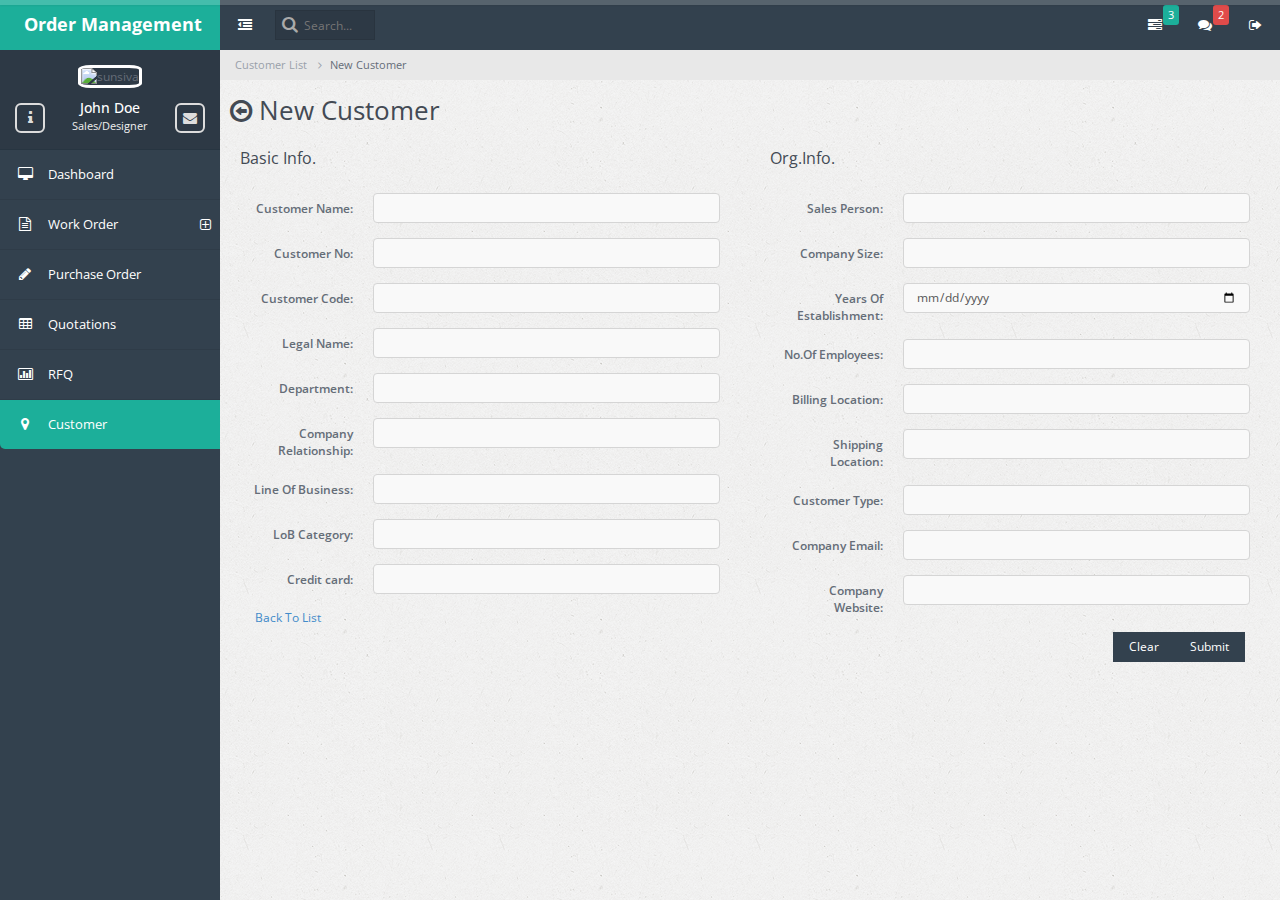
==== commit cbc7005d: "image path changes" ====
--- a/cust-create.html
+++ b/cust-create.html
@@ -26,12 +26,12 @@
                     </li>
                     <li class="xn-profile">
                         <a href="#" class="profile-mini">
-                            <img src="img/sunsiva.PNG" alt="sunsiva" />
+                            <img src="..//img/sunsiva.PNG" alt="sunsiva" />
                             <!--<img src="assets/images/users/avatar.jpg" alt="John Doe"/>-->
                         </a>
                         <div class="profile">
                             <div class="profile-image">
-                                <img src="img/sunsiva.PNG" alt="sunsiva" />
+                                <img src="..//img/sunsiva.PNG" alt="sunsiva" />
                                 <!--<img src="assets/images/users/avatar.jpg" alt="John Doe"/>-->
                             </div>
                             <div class="profile-data">
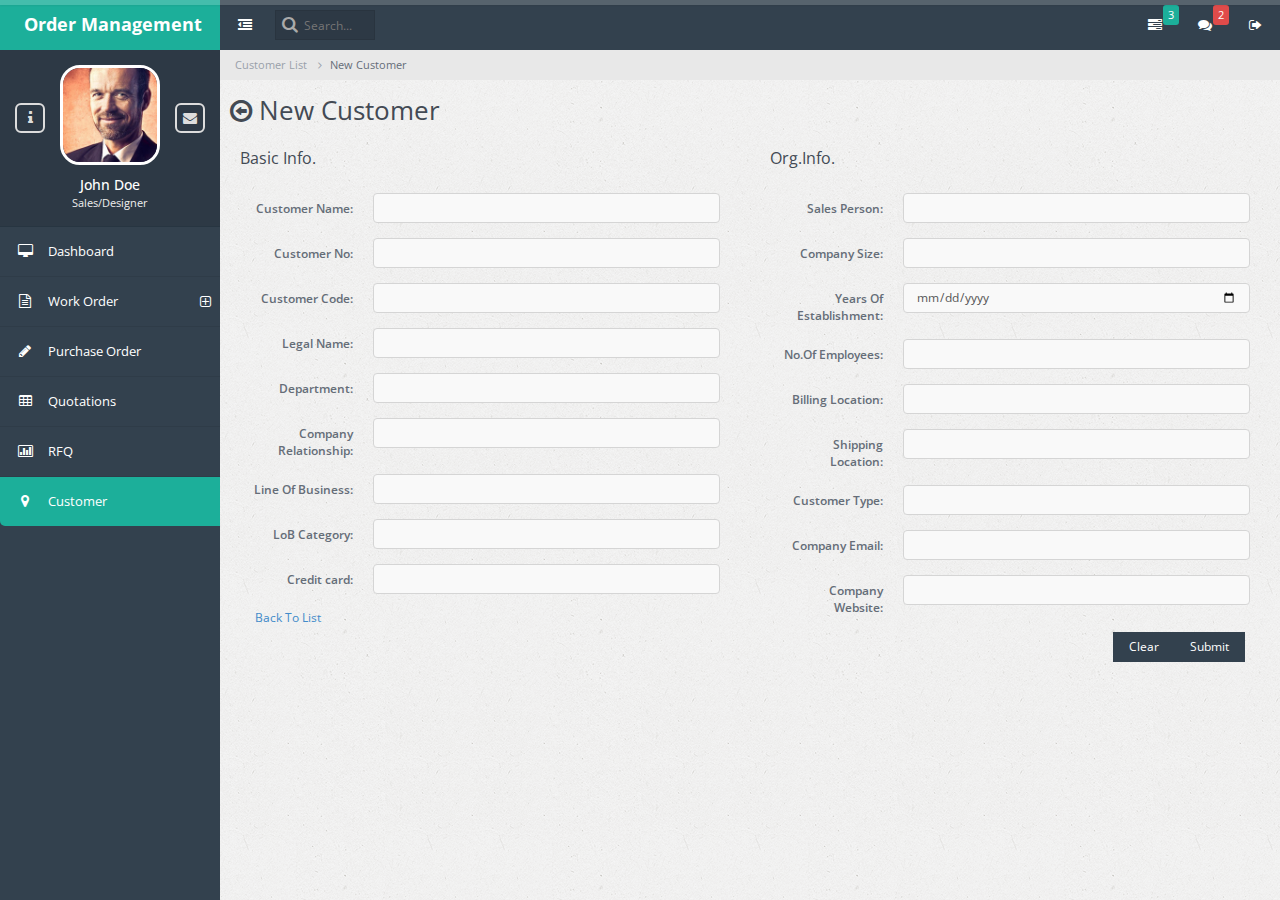
==== commit b6c5bf53: "image case sensitive issue" ====
--- a/cust-create.html
+++ b/cust-create.html
@@ -26,12 +26,12 @@
                     </li>
                     <li class="xn-profile">
                         <a href="#" class="profile-mini">
-                            <img src="..//img/sunsiva.PNG" alt="sunsiva" />
+                            <img src="img/sunsiva.png" alt="sunsiva" />
                             <!--<img src="assets/images/users/avatar.jpg" alt="John Doe"/>-->
                         </a>
                         <div class="profile">
                             <div class="profile-image">
-                                <img src="..//img/sunsiva.PNG" alt="sunsiva" />
+                                <img src="img/sunsiva.png" alt="sunsiva" />
                                 <!--<img src="assets/images/users/avatar.jpg" alt="John Doe"/>-->
                             </div>
                             <div class="profile-data">
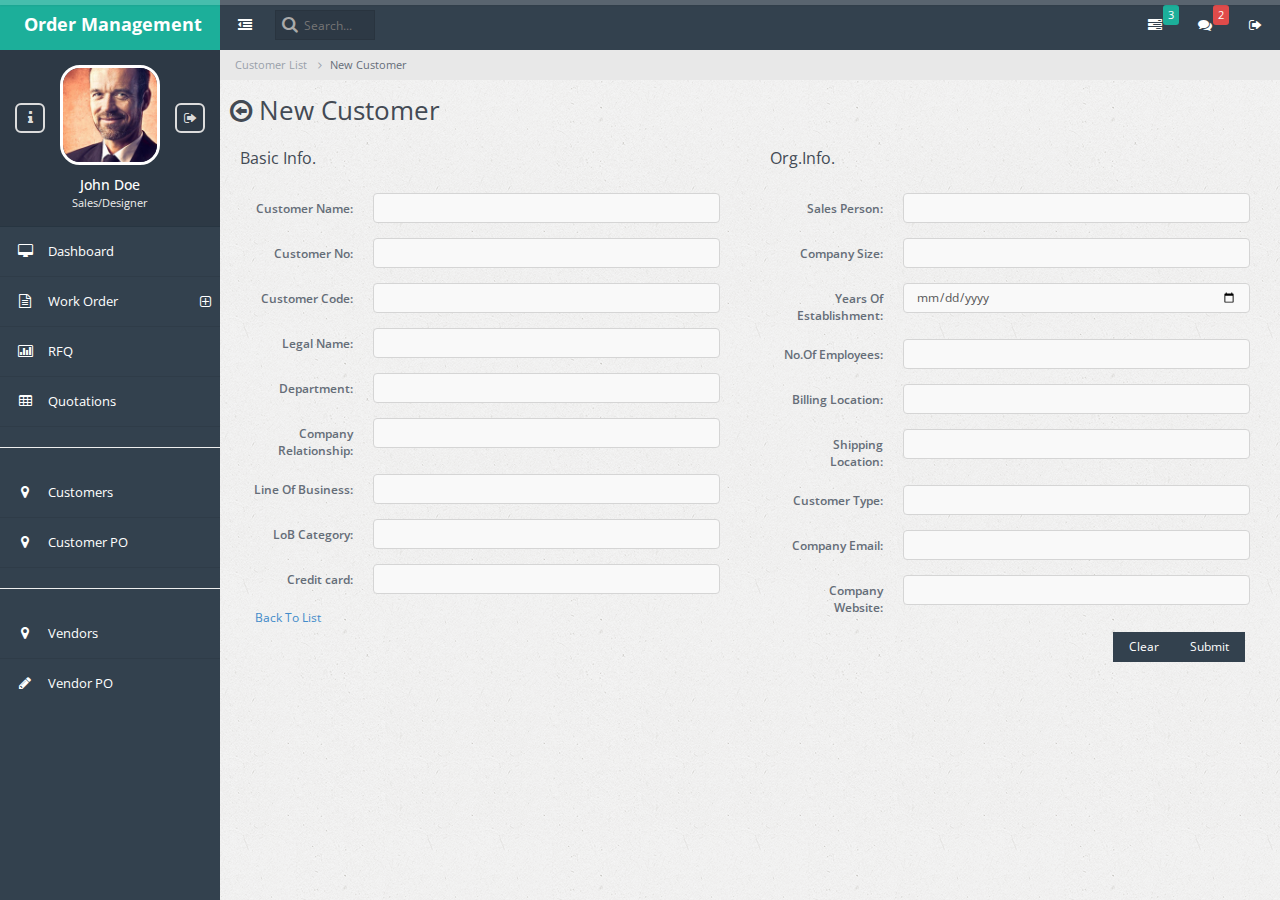
==== commit 0e86f4ec: "Added common file for left menu-moved log out icon to left-added new menus for POs" ====
--- a/cust-create.html
+++ b/cust-create.html
@@ -1,409 +1,347 @@
 ﻿<!DOCTYPE html>
 <html lang="en">
-    <head>        
-        <!-- META SECTION -->
-        <title>IMS-Demo</title>             
-        <meta http-equiv="Content-Type" content="text/html; charset=utf-8" />
-        <meta http-equiv="X-UA-Compatible" content="IE=edge" />
-        <meta name="viewport" content="width=device-width, initial-scale=1" />
-        
-        <link rel="icon" href="favicon.ico" type="image/x-icon" />
-        <!-- END META SECTION -->
-        
-        <!-- CSS INCLUDE -->        
-        <link rel="stylesheet" type="text/css" id="theme" href="css/theme-blue.css"/>
-        <!-- EOF CSS INCLUDE -->                  
-    </head>
-    <body>
-        <!-- START PAGE CONTAINER -->
-        <div class="page-container">
-            
-            <!-- START PAGE SIDEBAR -->
-            <div class="page-sidebar">
-                <!-- START X-NAVIGATION -->
-                <ul class="x-navigation">
-                    <li class="xn-logo"><a href="index.html" style="font-size:large"><b>Order Management</b></a>
-                    </li>
-                    <li class="xn-profile">
-                        <a href="#" class="profile-mini">
-                            <img src="img/sunsiva.png" alt="sunsiva" />
-                            <!--<img src="assets/images/users/avatar.jpg" alt="John Doe"/>-->
-                        </a>
-                        <div class="profile">
-                            <div class="profile-image">
-                                <img src="img/sunsiva.png" alt="sunsiva" />
-                                <!--<img src="assets/images/users/avatar.jpg" alt="John Doe"/>-->
+<head>
+    <!-- META SECTION -->
+    <title>IMS-Demo</title>
+    <meta http-equiv="Content-Type" content="text/html; charset=utf-8" />
+    <meta http-equiv="X-UA-Compatible" content="IE=edge" />
+    <meta name="viewport" content="width=device-width, initial-scale=1" />
+
+    <link rel="icon" href="favicon.ico" type="image/x-icon" />
+    <!-- END META SECTION -->
+    <!-- CSS INCLUDE -->
+    <link rel="stylesheet" type="text/css" id="theme" href="css/theme-blue.css" />
+    <script src="https://code.jquery.com/jquery-1.10.2.js"></script>
+    <!-- EOF CSS INCLUDE -->
+    <script>
+        $.get("left-menu.html", function (data) {
+            $("#lefnavmenu").replaceWith(data);
+        });
+    </script>
+</head>
+<body>
+    <!-- START PAGE CONTAINER -->
+    <div class="page-container">
+
+        <!-- START PAGE SIDEBAR -->
+        <div id="lefnavmenu">
+            <!-- START X-NAVIGATION -->
+            <!-- END X-NAVIGATION -->
+        </div>
+        <!-- END PAGE SIDEBAR -->
+        <!-- PAGE CONTENT -->
+        <div class="page-content">
+
+            <!-- START X-NAVIGATION VERTICAL -->
+            <ul class="x-navigation x-navigation-horizontal x-navigation-panel">
+                <!-- TOGGLE NAVIGATION -->
+                <li class="xn-icon-button">
+                    <a href="#" class="x-navigation-minimize"><span class="fa fa-dedent"></span></a>
+                </li>
+                <!-- END TOGGLE NAVIGATION -->
+                <!-- SEARCH -->
+                <li class="xn-search">
+                    <form role="form">
+                        <input type="text" name="search" placeholder="Search..." />
+                    </form>
+                </li>
+                <!-- END SEARCH -->
+                <!-- SIGN OUT -->
+                <li class="xn-icon-button pull-right">
+                    <a href="#" class="mb-control" data-box="#mb-signout"><span class="fa fa-sign-out"></span></a>
+                </li>
+                <!-- END SIGN OUT -->
+                <!-- MESSAGES -->
+                <li class="xn-icon-button pull-right">
+                    <a href="#"><span class="fa fa-comments"></span></a>
+                    <div class="informer informer-danger">2</div>
+                    <div class="panel panel-primary animated zoomIn xn-drop-left xn-panel-dragging">
+                        <div class="panel-heading">
+                            <h3 class="panel-title"><span class="fa fa-comments"></span> Messages</h3>
+                            <div class="pull-right">
+                                <span class="label label-danger">2 new</span>
                             </div>
-                            <div class="profile-data">
-                                <div class="profile-data-name">John Doe</div>
-                                <div class="profile-data-title">Sales/Designer</div>
+                        </div>
+                        <div class="panel-body list-group list-group-contacts scroll" style="height: 200px;">
+                            <a href="#" class="list-group-item">
+                                <div class="list-group-status status-online"></div>
+                                <img src="assets/images/users/user2.jpg" class="pull-left hide" alt="John Doe" />
+                                <span class="contacts-title">John Doe</span>
+                                <p>New Customer Added.</p>
+                            </a>
+                            <a href="#" class="list-group-item">
+                                <div class="list-group-status status-away"></div>
+                                <img src="assets/images/users/user3.jpg" class="pull-left hide" alt="Nadia Ali" />
+                                <span class="contacts-title">Nadia Ali</span>
+                                <p>New Work Order Created</p>
+                            </a>
+                        </div>
+                        <div class="panel-footer text-center">
+                            <a href="wo-create.html">Show all messages</a>
+                        </div>
+                    </div>
+                </li>
+                <!-- END MESSAGES -->
+                <!-- TASKS -->
+                <li class="xn-icon-button pull-right">
+                    <a href="#"><span class="fa fa-tasks"></span></a>
+                    <div class="informer informer-warning">3</div>
+                    <div class="panel panel-primary animated zoomIn xn-drop-left xn-panel-dragging">
+                        <div class="panel-heading">
+                            <h3 class="panel-title"><span class="fa fa-tasks"></span> Tasks</h3>
+                            <div class="pull-right">
+                                <span class="label label-warning">3 active</span>
                             </div>
-                            <div class="profile-controls">
-                                <a href="#" class="profile-control-left"><span class="fa fa-info"></span></a>
-                                <a href="#" class="profile-control-right"><span class="fa fa-envelope"></span></a>
-                            </div>
-                        </div>
-                    </li>
-                    <!--<li class="xn-title">Navigation</li>-->
-                    <li>
-                        <a href="index.html"><span class="fa fa-desktop"></span> <span class="xn-text">Dashboard</span></a>
-                    </li>
-                    <li class="xn-openable">
-                        <a href="#"><span class="fa fa-file-text-o"></span> <span class="xn-text"> Work Order</span></a>
-                        <ul>
-                            <li><a href="wo-index.html">All</a></li>
-                            <li><a href="wo-index.html">New</a></li>
-                            <li><a href="wo-index.html">Issued To Production</a></li>
-                            <li><a href="wo-index.html">In Production</a></li>
-                            <li><a href="wo-index.html">On Time</a></li>
-                            <li><a href="wo-index.html">Delayed</a></li>
-                            <li><a href="wo-index.html">Ready For Shipping</a></li>
-                            <li><a href="wo-index.html">Shipped</a></li>
-                            <li><a href="wo-index.html">Complete</a></li>
-                            <li><a href="wo-index.html">Cancelled</a></li>
-                            <li><a href="wo-index.html">Closed</a></li>
-                            <li><a href="wo-index.html">On Hold</a></li>
-                        </ul>
-                    </li>
-                    <li>
-                        <a href="po-index.html"><span class="fa fa-pencil"></span> <span class="xn-text">Purchase Order</span></a>
-                    </li>
-                    <li>
-                        <a href="quote-index.html"><span class="fa fa-table"></span> <span class="xn-text">Quotations</span></a>
-                    </li>
-                    <li>
-                        <a href="rfq-index.html"><span class="fa fa-bar-chart-o"></span> <span class="xn-text">RFQ</span></a>
-                    </li>
-                    <li class="active">
-                        <a href="cust-index.html"><span class="fa fa-map-marker"></span> <span class="xn-text">Customer</span></a>
-                    </li>
-
-                </ul>
-                <!-- END X-NAVIGATION -->
+                        </div>
+                        <div class="panel-body list-group scroll" style="height: 200px;">
+                            <a class="list-group-item" href="#">
+                                <strong>Aluminum Panels</strong>
+                                <div class="progress progress-small progress-striped active">
+                                    <div class="progress-bar progress-bar-danger" role="progressbar" aria-valuenow="50" aria-valuemin="0" aria-valuemax="100" style="width: 50%;">50%</div>
+                                </div>
+                                <small class="text-muted">Tiger Nixon, 2016/10/25 / 50%</small>
+                            </a>
+                            <a class="list-group-item" href="#">
+                                <strong>Sandwich Panel</strong>
+                                <div class="progress progress-small progress-striped active">
+                                    <div class="progress-bar progress-bar-warning" role="progressbar" aria-valuenow="80" aria-valuemin="0" aria-valuemax="100" style="width: 80%;">80%</div>
+                                </div>
+                                <small class="text-muted">Concrete Canvas, 2016/10/29 / 80%</small>
+                            </a>
+                            <a class="list-group-item" href="#">
+                                <strong>Aluminum Panels</strong>
+                                <div class="progress progress-small progress-striped active">
+                                    <div class="progress-bar progress-bar-success" role="progressbar" aria-valuenow="95" aria-valuemin="0" aria-valuemax="100" style="width: 95%;">95%</div>
+                                </div>
+                                <small class="text-muted">AMD Windows, 2016/10/26 / 95%</small>
+                            </a>
+                        </div>
+                        <div class="panel-footer text-center">
+                            <a href="wo-create.html">Show all tasks</a>
+                        </div>
+                    </div>
+                </li>
+                <!-- END TASKS -->
+            </ul>
+            <!-- END X-NAVIGATION VERTICAL -->
+            <!-- START BREADCRUMB -->
+            <ul class="breadcrumb">
+                <li><a href="cust-index.html">Customer List</a></li>
+                <li class="active">New Customer</li>
+            </ul>
+            <!-- END BREADCRUMB -->
+            <!-- PAGE TITLE -->
+            <div class="page-title">
+                <h2><span class="fa fa-arrow-circle-o-left"></span> New Customer</h2>
             </div>
-            <!-- END PAGE SIDEBAR -->
-            
-            <!-- PAGE CONTENT -->
-            <div class="page-content">
-                
-                <!-- START X-NAVIGATION VERTICAL -->
-                <ul class="x-navigation x-navigation-horizontal x-navigation-panel">
-                    <!-- TOGGLE NAVIGATION -->
-                    <li class="xn-icon-button">
-                        <a href="#" class="x-navigation-minimize"><span class="fa fa-dedent"></span></a>
-                    </li>
-                    <!-- END TOGGLE NAVIGATION -->
-                    <!-- SEARCH -->
-                    <li class="xn-search">
-                        <form role="form">
-                            <input type="text" name="search" placeholder="Search..."/>
-                        </form>
-                    </li>   
-                    <!-- END SEARCH -->
-                    <!-- SIGN OUT -->
-                    <li class="xn-icon-button pull-right">
-                        <a href="#" class="mb-control" data-box="#mb-signout"><span class="fa fa-sign-out"></span></a>                        
-                    </li> 
-                    <!-- END SIGN OUT -->
-                    <!-- MESSAGES -->
-                    <li class="xn-icon-button pull-right">
-                        <a href="#"><span class="fa fa-comments"></span></a>
-                        <div class="informer informer-danger">2</div>
-                        <div class="panel panel-primary animated zoomIn xn-drop-left xn-panel-dragging">
-                            <div class="panel-heading">
-                                <h3 class="panel-title"><span class="fa fa-comments"></span> Messages</h3>
-                                <div class="pull-right">
-                                    <span class="label label-danger">2 new</span>
-                                </div>
-                            </div>
-                            <div class="panel-body list-group list-group-contacts scroll" style="height: 200px;">
-                                <a href="#" class="list-group-item">
-                                    <div class="list-group-status status-online"></div>
-                                    <img src="assets/images/users/user2.jpg" class="pull-left hide" alt="John Doe" />
-                                    <span class="contacts-title">John Doe</span>
-                                    <p>New Customer Added.</p>
-                                </a>
-                                <a href="#" class="list-group-item">
-                                    <div class="list-group-status status-away"></div>
-                                    <img src="assets/images/users/user3.jpg" class="pull-left hide" alt="Nadia Ali" />
-                                    <span class="contacts-title">Nadia Ali</span>
-                                    <p>New Work Order Created</p>
-                                </a>
-                            </div>
-                            <div class="panel-footer text-center">
-                                <a href="wo-create.html">Show all messages</a>
-                            </div>
-                        </div>
-                    </li>
-                    <!-- END MESSAGES -->
-                    <!-- TASKS -->
-                    <li class="xn-icon-button pull-right">
-                        <a href="#"><span class="fa fa-tasks"></span></a>
-                        <div class="informer informer-warning">3</div>
-                        <div class="panel panel-primary animated zoomIn xn-drop-left xn-panel-dragging">
-                            <div class="panel-heading">
-                                <h3 class="panel-title"><span class="fa fa-tasks"></span> Tasks</h3>
-                                <div class="pull-right">
-                                    <span class="label label-warning">3 active</span>
-                                </div>
-                            </div>
-                            <div class="panel-body list-group scroll" style="height: 200px;">
-                                <a class="list-group-item" href="#">
-                                    <strong>Aluminum Panels</strong>
-                                    <div class="progress progress-small progress-striped active">
-                                        <div class="progress-bar progress-bar-danger" role="progressbar" aria-valuenow="50" aria-valuemin="0" aria-valuemax="100" style="width: 50%;">50%</div>
-                                    </div>
-                                    <small class="text-muted">Tiger Nixon, 2016/10/25 / 50%</small>
-                                </a>
-                                <a class="list-group-item" href="#">
-                                    <strong>Sandwich Panel</strong>
-                                    <div class="progress progress-small progress-striped active">
-                                        <div class="progress-bar progress-bar-warning" role="progressbar" aria-valuenow="80" aria-valuemin="0" aria-valuemax="100" style="width: 80%;">80%</div>
-                                    </div>
-                                    <small class="text-muted">Concrete Canvas, 2016/10/29 / 80%</small>
-                                </a>
-                                <a class="list-group-item" href="#">
-                                    <strong>Aluminum Panels</strong>
-                                    <div class="progress progress-small progress-striped active">
-                                        <div class="progress-bar progress-bar-success" role="progressbar" aria-valuenow="95" aria-valuemin="0" aria-valuemax="100" style="width: 95%;">95%</div>
-                                    </div>
-                                    <small class="text-muted">AMD Windows, 2016/10/26 / 95%</small>
-                                </a>
-                            </div>
-                            <div class="panel-footer text-center">
-                                <a href="wo-create.html">Show all tasks</a>
-                            </div>
-                        </div>
-                    </li>
-                    <!-- END TASKS -->
-                </ul>
-                <!-- END X-NAVIGATION VERTICAL -->                    
-                
-                <!-- START BREADCRUMB -->
-                <ul class="breadcrumb">
-                    <li><a href="cust-index.html">Customer List</a></li>
-                    <li class="active">New Customer</li>
-                </ul>
-                <!-- END BREADCRUMB -->
-                
-                <!-- PAGE TITLE -->
-                <div class="page-title">                    
-                    <h2><span class="fa fa-arrow-circle-o-left"></span> New Customer</h2>
+            <!-- END PAGE TITLE -->
+            <!-- PAGE CONTENT WRAPPER -->
+            <div class="page-content-wrap">
+
+                <div class="row">
+                    <div class="col-md-6">
+
+                        <!-- START VALIDATIONENGINE PLUGIN -->
+                        <div class="block">
+                            <h4>Basic Info.</h4>
+                            <form id="validate" role="form" class="form-horizontal" action="javascript:alert('Form #validate submited');">
+                                <div class="panel-body">
+                                    <div class="form-group form-group-required">
+                                        <label class="col-md-3 control-label">Customer Name:</label>
+                                        <div class="col-md-9">
+                                            <input type="text" class="form-control" name="CustomerName" />
+                                        </div>
+                                    </div>
+                                    <div class="form-group form-group-required">
+                                        <label class="col-md-3 control-label">Customer No:</label>
+                                        <div class="col-md-9">
+                                            <input type="text" class="form-control" name="CNo" />
+                                        </div>
+                                    </div>
+                                    <div class="form-group">
+                                        <label class="col-md-3 control-label">Customer Code:</label>
+                                        <div class="col-md-9">
+                                            <input type="text" class="form-control" name="CCode" />
+                                        </div>
+                                    </div>
+                                    <div class="form-group">
+                                        <label class="col-md-3 control-label">Legal Name:</label>
+                                        <div class="col-md-9">
+                                            <input type="text" value="" name="LegalName" class="form-control" />
+                                        </div>
+                                    </div>
+                                    <div class="form-group">
+                                        <label class="col-md-3 control-label">Department:</label>
+                                        <div class="col-md-9">
+                                            <input type="text" class="form-control" name="age" />
+                                        </div>
+                                    </div>
+                                    <div class="form-group">
+                                        <label class="col-md-3 control-label">Company Relationship:</label>
+                                        <div class="col-md-9">
+                                            <input type="text" class="form-control" name="CompRelationship" />
+                                        </div>
+                                    </div>
+                                    <div class="form-group">
+                                        <label class="col-md-3 control-label">Line Of Business:</label>
+                                        <div class="col-md-9">
+                                            <input type="text" class="form-control" name="credit" />
+                                        </div>
+                                    </div>
+                                    <div class="form-group">
+                                        <label class="col-md-3 control-label">LoB Category:</label>
+                                        <div class="col-md-9">
+                                            <input type="text" name="site" class="form-control" />
+                                        </div>
+                                    </div>
+
+                                    <div class="form-group">
+                                        <label class="col-md-3 control-label">Credit card:</label>
+                                        <div class="col-md-9">
+                                            <input type="text" class="mask_credit form-control" name="credit" />
+                                        </div>
+                                    </div>
+                                    <div class="btn-group pull-left">
+                                        <a href="cust-index.html">Back To List</a>
+                                    </div>
+                                </div>
+                            </form>
+                        </div>
+                        <!-- END VALIDATIONENGINE PLUGIN -->
+
+                    </div>
+                    <div class="col-md-6">
+
+                        <!-- START JQUERY VALIDATION PLUGIN -->
+                        <div class="block">
+                            <h4>Org.Info.</h4>
+                            <form id="jvalidate" role="form" class="form-horizontal" action="javascript:alert('Form #validate2 submited');">
+                                <div class="panel-body">
+                                    <div class="form-group">
+                                        <label class="col-md-3 control-label">Sales Person:</label>
+                                        <div class="col-md-9">
+                                            <input type="text" class="form-control" name="SalesPerson" />
+                                        </div>
+                                    </div>
+                                    <div class="form-group">
+                                        <label class="col-md-3 control-label">Company Size:</label>
+                                        <div class="col-md-9">
+                                            <input type="text" class="form-control" name="CompanySize" />
+                                        </div>
+                                    </div>
+                                    <div class="form-group">
+                                        <label class="col-md-3 control-label">Years Of Establishment:</label>
+                                        <div class="col-md-9">
+                                            <input type="date" class="form-control datepicker" name="YoE" />
+                                        </div>
+                                    </div>
+                                    <div class="form-group">
+                                        <label class="col-md-3 control-label">No.Of Employees:</label>
+                                        <div class="col-md-9">
+                                            <input type="text" name="NoOfEmp" class="form-control" />
+                                        </div>
+                                    </div>
+                                    <div class="form-group form-group-required">
+                                        <label class="col-md-3 control-label">Billing Location:</label>
+                                        <div class="col-md-9">
+                                            <input type="text" class="form-control" name="age" />
+                                        </div>
+                                    </div>
+                                    <div class="form-group">
+                                        <label class="col-md-3 control-label">Shipping Location:</label>
+                                        <div class="col-md-9">
+                                            <input type="text" class="form-control" name="ShipLoc" />
+                                        </div>
+                                    </div>
+                                    <div class="form-group">
+                                        <label class="col-md-3 control-label">Customer Type:</label>
+                                        <div class="col-md-9">
+                                            <input type="text" name="CustomerType" class="form-control" />
+                                        </div>
+                                    </div>
+                                    <div class="form-group">
+                                        <label class="col-md-3 control-label">Company Email:</label>
+                                        <div class="col-md-9">
+                                            <input type="text" class="form-control" name="credit" />
+                                        </div>
+                                    </div>
+                                    <div class="form-group">
+                                        <label class="col-md-3 control-label">Company Website:</label>
+                                        <div class="col-md-9">
+                                            <input type="text" name="CustomerType" class="form-control" />
+                                        </div>
+                                    </div>
+                                    <div class="btn-group pull-right">
+                                        <button class="btn btn-primary" type="button" onClick="jvalidate.resetForm();$('#gender').next('.bootstrap-select').removeClass('error').removeClass('valid')">Clear</button>
+                                        <button class="btn btn-primary" type="submit">Submit</button>
+                                    </div>
+                                </div>
+                            </form>
+                            <!-- END JQUERY VALIDATION PLUGIN -->
+                        </div>
+                    </div>
                 </div>
-                <!-- END PAGE TITLE -->                
-                
-                <!-- PAGE CONTENT WRAPPER -->
-                <div class="page-content-wrap">                
-                
-                    <div class="row">
-                        <div class="col-md-6">
-
-                            <!-- START VALIDATIONENGINE PLUGIN -->
-                            <div class="block">
-                                <h4>Basic Info.</h4>                                
-                                <form id="validate" role="form" class="form-horizontal" action="javascript:alert('Form #validate submited');">                            
-                                    <div class="panel-body">
-                                        <div class="form-group form-group-required">
-                                            <label class="col-md-3 control-label">Customer Name:</label>
-                                            <div class="col-md-9">
-                                                <input type="text" class="form-control" name="CustomerName" />
-                                            </div>
-                                        </div>
-                                        <div class="form-group form-group-required">
-                                            <label class="col-md-3 control-label">Customer No:</label>
-                                            <div class="col-md-9">
-                                                <input type="text" class="form-control" name="CNo" />
-                                            </div>
-                                        </div>
-                                        <div class="form-group">
-                                            <label class="col-md-3 control-label">Customer Code:</label>
-                                            <div class="col-md-9">
-                                                <input type="text" class="form-control" name="CCode" />
-                                            </div>
-                                        </div>
-                                        <div class="form-group">
-                                            <label class="col-md-3 control-label">Legal Name:</label>
-                                            <div class="col-md-9">
-                                                <input type="text" value="" name="LegalName" class="form-control" />
-                                            </div>
-                                        </div>
-                                        <div class="form-group">
-                                            <label class="col-md-3 control-label">Department:</label>
-                                            <div class="col-md-9">
-                                                <input type="text" class="form-control" name="age" />
-                                            </div>
-                                        </div>
-                                        <div class="form-group">
-                                            <label class="col-md-3 control-label">Company Relationship:</label>
-                                            <div class="col-md-9">
-                                                <input type="text" class="form-control" name="CompRelationship" />
-                                            </div>
-                                        </div>
-                                        <div class="form-group">
-                                            <label class="col-md-3 control-label">Line Of Business:</label>
-                                            <div class="col-md-9">
-                                                <input type="text" class="form-control" name="credit" />
-                                            </div>
-                                        </div>
-                                        <div class="form-group">
-                                            <label class="col-md-3 control-label">LoB Category:</label>
-                                            <div class="col-md-9">
-                                                <input type="text" name="site" class="form-control" />
-                                            </div>
-                                        </div>
-
-                                        <div class="form-group">
-                                            <label class="col-md-3 control-label">Credit card:</label>
-                                            <div class="col-md-9">
-                                                <input type="text" class="mask_credit form-control" name="credit" />
-                                            </div>
-                                        </div>
-                                        <div class="btn-group pull-left">
-                                            <a href="cust-index.html">Back To List</a>
-                                        </div>
-                                    </div>                                                           
-                                </form>
-                            </div>                                               
-                            <!-- END VALIDATIONENGINE PLUGIN -->
-
-                        </div>
-                        <div class="col-md-6">                        
-
-                            <!-- START JQUERY VALIDATION PLUGIN -->
-                            <div class="block">
-                                <h4>Org.Info.</h4>
-                                <form id="jvalidate" role="form" class="form-horizontal" action="javascript:alert('Form #validate2 submited');">
-                                <div class="panel-body">                                    
-                                    <div class="form-group">
-                                        <label class="col-md-3 control-label">Sales Person:</label>  
-                                        <div class="col-md-9">
-                                            <input type="text" class="form-control" name="SalesPerson"/>
-                                        </div>
-                                    </div>
-                                    <div class="form-group">
-                                        <label class="col-md-3 control-label">Company Size:</label>                                        
-                                        <div class="col-md-9">
-                                            <input type="text" class="form-control" name="CompanySize"/>                                        
-                                        </div>
-                                    </div>                    
-                                    <div class="form-group">
-                                        <label class="col-md-3 control-label">Years Of Establishment:</label>                                       
-                                        <div class="col-md-9">
-                                            <input type="date" class="form-control datepicker" name="YoE"/>
-                                        </div>
-                                    </div>               
-                                    <div class="form-group">
-                                        <label class="col-md-3 control-label">No.Of Employees:</label>
-                                        <div class="col-md-9">
-                                            <input type="text" name="NoOfEmp" class="form-control"/>                                        
-                                        </div>
-                                    </div>
-                                    <div class="form-group form-group-required">                                        
-                                        <label class="col-md-3 control-label">Billing Location:</label>          
-                                        <div class="col-md-9">
-                                            <input type="text" class="form-control" name="age"/>                                        
-                                        </div>
-                                    </div>                                                             
-                                    <div class="form-group">
-                                        <label class="col-md-3 control-label">Shipping Location:</label>
-                                        <div class="col-md-9">
-                                            <input type="text" class="form-control" name="ShipLoc"/>
-                                        </div>
-                                    </div>
-                                    <div class="form-group">
-                                        <label class="col-md-3 control-label">Customer Type:</label>
-                                        <div class="col-md-9">
-                                            <input type="text" name="CustomerType" class="form-control"/>  
-                                        </div>
-                                    </div>
-                                    <div class="form-group">
-                                        <label class="col-md-3 control-label">Company Email:</label>
-                                        <div class="col-md-9">
-                                            <input type="text" class="form-control" name="credit" />
-                                        </div>
-                                    </div>
-                                    <div class="form-group">
-                                        <label class="col-md-3 control-label">Company Website:</label>
-                                        <div class="col-md-9">
-                                            <input type="text" name="CustomerType" class="form-control" />
-                                        </div>
-                                    </div>    
-                                        <div class="btn-group pull-right">
-                                            <button class="btn btn-primary" type="button" onClick="jvalidate.resetForm();$('#gender').next('.bootstrap-select').removeClass('error').removeClass('valid')">Clear</button>
-                                            <button class="btn btn-primary" type="submit">Submit</button>
-                                        </div>
-                                    </div>                                               
-                                </form>
-                            <!-- END JQUERY VALIDATION PLUGIN -->
-                            </div>
-                        </div>
-                    </div>
-
+
+            </div>
+            <!-- END PAGE CONTENT WRAPPER -->
+        </div>
+        <!-- END PAGE CONTENT -->
+    </div>
+    <!-- END PAGE CONTAINER -->
+    <!-- MESSAGE BOX-->
+    <div class="message-box animated fadeIn" data-sound="alert" id="mb-signout">
+        <div class="mb-container">
+            <div class="mb-middle">
+                <div class="mb-title"><span class="fa fa-sign-out"></span> Log <strong>Out</strong> ?</div>
+                <div class="mb-content">
+                    <p>Are you sure you want to log out?</p>
+                    <p>Press No if youwant to continue work. Press Yes to logout current user.</p>
                 </div>
-                <!-- END PAGE CONTENT WRAPPER -->                
-            </div>            
-            <!-- END PAGE CONTENT -->
-        </div>
-        <!-- END PAGE CONTAINER -->
-        
-        <!-- MESSAGE BOX-->
-        <div class="message-box animated fadeIn" data-sound="alert" id="mb-signout">
-            <div class="mb-container">
-                <div class="mb-middle">
-                    <div class="mb-title"><span class="fa fa-sign-out"></span> Log <strong>Out</strong> ?</div>
-                    <div class="mb-content">
-                        <p>Are you sure you want to log out?</p>                    
-                        <p>Press No if youwant to continue work. Press Yes to logout current user.</p>
-                    </div>
-                    <div class="mb-footer">
-                        <div class="pull-right">
-                            <a href="pages-login.html" class="btn btn-success btn-lg">Yes</a>
-                            <button class="btn btn-default btn-lg mb-control-close">No</button>
-                        </div>
+                <div class="mb-footer">
+                    <div class="pull-right">
+                        <a href="pages-login.html" class="btn btn-success btn-lg">Yes</a>
+                        <button class="btn btn-default btn-lg mb-control-close">No</button>
                     </div>
                 </div>
             </div>
         </div>
-        <!-- END MESSAGE BOX-->
-
-        <!-- START PRELOADS -->
-        <audio id="audio-alert" src="audio/alert.mp3" preload="auto"></audio>
-        <audio id="audio-fail" src="audio/fail.mp3" preload="auto"></audio>
-        <!-- END PRELOADS -->                 
-        
+    </div>
+    <!-- END MESSAGE BOX-->
+    <!-- START PRELOADS -->
+    <audio id="audio-alert" src="audio/alert.mp3" preload="auto"></audio>
+    <audio id="audio-fail" src="audio/fail.mp3" preload="auto"></audio>
+    <!-- END PRELOADS -->
     <!-- START SCRIPTS -->
-        <!-- START PLUGINS -->
-        <script type="text/javascript" src="js/plugins/jquery/jquery.min.js"></script>
-        <script type="text/javascript" src="js/plugins/jquery/jquery-ui.min.js"></script>
-        <script type="text/javascript" src="js/plugins/bootstrap/bootstrap.min.js"></script>
-        <!-- END PLUGINS -->
-        
-        <!-- THIS PAGE PLUGINS -->
-        <script type='text/javascript' src='js/plugins/icheck/icheck.min.js'></script>
-        <script type="text/javascript" src="js/plugins/mcustomscrollbar/jquery.mCustomScrollbar.min.js"></script>
-        
-        <script type='text/javascript' src='js/plugins/bootstrap/bootstrap-datepicker.js'></script>        
-        <script type='text/javascript' src='js/plugins/bootstrap/bootstrap-select.js'></script>        
-
-        <script type='text/javascript' src='js/plugins/validationengine/languages/jquery.validationEngine-en.js'></script>
-        <script type='text/javascript' src='js/plugins/validationengine/jquery.validationEngine.js'></script>        
-
-        <script type='text/javascript' src='js/plugins/jquery-validation/jquery.validate.js'></script>                
-
-        <script type='text/javascript' src='js/plugins/maskedinput/jquery.maskedinput.min.js'></script>
-        <!-- END THIS PAGE PLUGINS -->               
-
-        <!-- START TEMPLATE -->
-        <!--<script type="text/javascript" src="js/settings.js"></script>-->
-        
-        <script type="text/javascript" src="js/plugins.js"></script>
-        <script type="text/javascript" src="js/actions.js"></script>
-        <!-- END TEMPLATE -->
-        
-        <script type="text/javascript">
+    <!-- START PLUGINS -->
+    <script type="text/javascript" src="js/plugins/jquery/jquery.min.js"></script>
+    <script type="text/javascript" src="js/plugins/jquery/jquery-ui.min.js"></script>
+    <script type="text/javascript" src="js/plugins/bootstrap/bootstrap.min.js"></script>
+    <!-- END PLUGINS -->
+    <!-- THIS PAGE PLUGINS -->
+    <script type='text/javascript' src='js/plugins/icheck/icheck.min.js'></script>
+    <script type="text/javascript" src="js/plugins/mcustomscrollbar/jquery.mCustomScrollbar.min.js"></script>
+
+    <script type='text/javascript' src='js/plugins/bootstrap/bootstrap-datepicker.js'></script>
+    <script type='text/javascript' src='js/plugins/bootstrap/bootstrap-select.js'></script>
+
+    <script type='text/javascript' src='js/plugins/validationengine/languages/jquery.validationEngine-en.js'></script>
+    <script type='text/javascript' src='js/plugins/validationengine/jquery.validationEngine.js'></script>
+
+    <script type='text/javascript' src='js/plugins/jquery-validation/jquery.validate.js'></script>
+
+    <script type='text/javascript' src='js/plugins/maskedinput/jquery.maskedinput.min.js'></script>
+    <!-- END THIS PAGE PLUGINS -->
+    <!-- START TEMPLATE -->
+    <!--<script type="text/javascript" src="js/settings.js"></script>-->
+
+    <script type="text/javascript" src="js/plugins.js"></script>
+    <script type="text/javascript" src="js/actions.js"></script>
+    <!-- END TEMPLATE -->
+
+    <script type="text/javascript">
             var jvalidate = $("#jvalidate").validate({
                 ignore: [],
-                rules: {                                            
+                rules: {
                         login: {
                                 required: true,
                                 minlength: 2,
@@ -441,14 +379,14 @@
                                 required: true,
                                 url: true
                         }
-                    }                                        
-                });                                    
-
-        </script>
-        
-    <!-- END SCRIPTS -->          
-        
-    </body>
+                    }
+                });
+
+    </script>
+
+    <!-- END SCRIPTS -->
+
+</body>
 </html>
 
 
